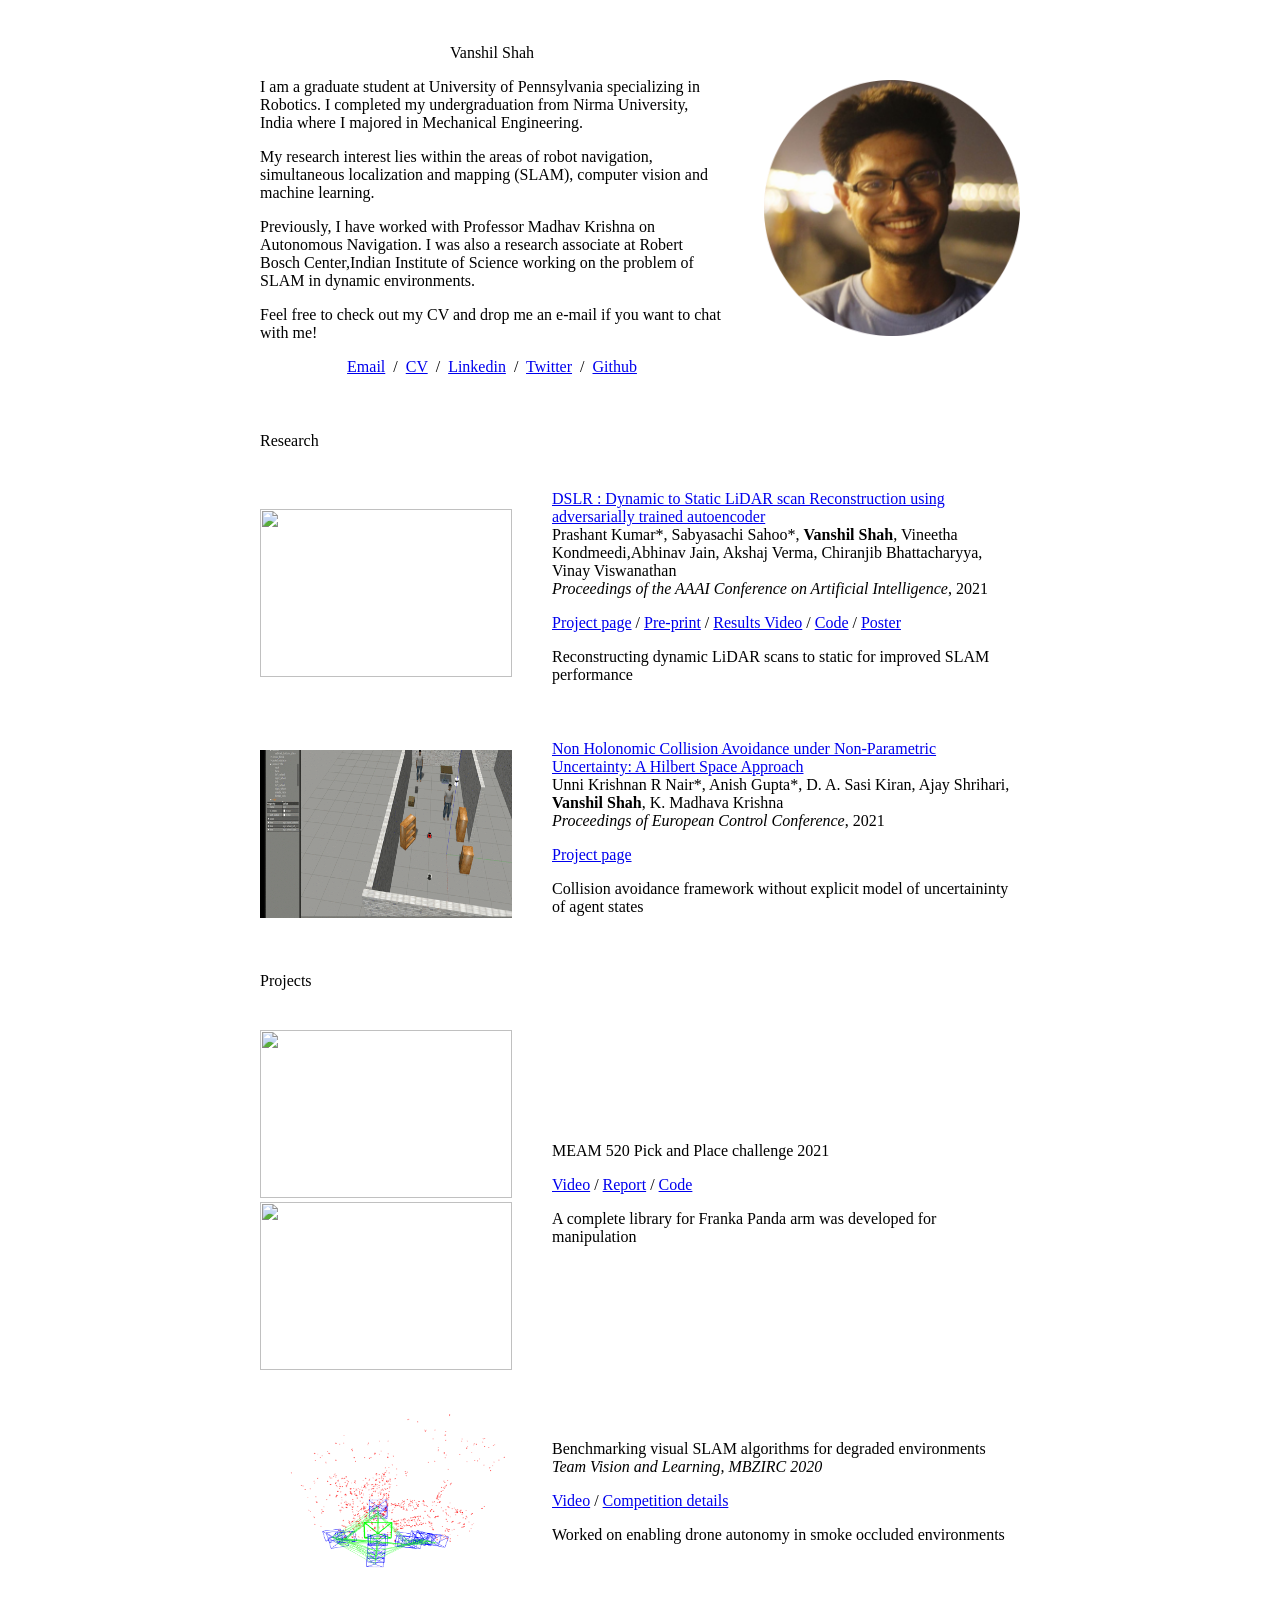
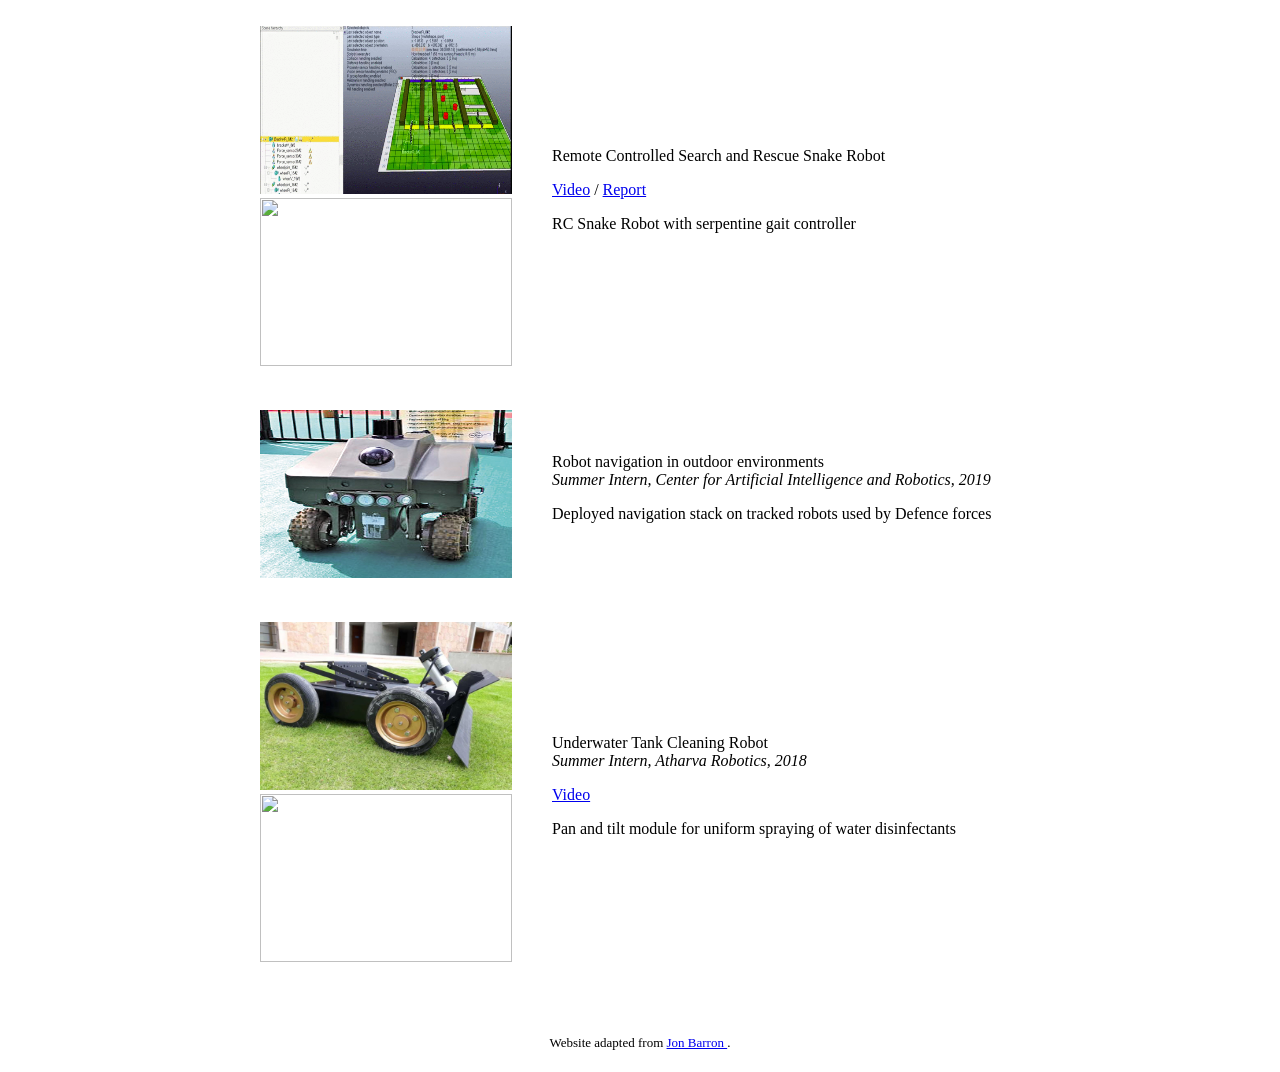
==== index.html @ 6b4b7060 "link changed" ====
<!DOCTYPE HTML>
<html lang="en"><head><meta http-equiv="Content-Type" content="text/html; charset=UTF-8">

  <title>Vanshil Shah</title>
  
  <meta name="author" content="Vanshil Shah">
  <meta name="viewport" content="width=device-width, initial-scale=1">
  
  <link rel="stylesheet" type="text/css" href="stylesheet.css">
  <link rel="icon" type="image/png" href="images/seal_icon.jpeg">
</head>

<body>
  <table style="width:100%;max-width:800px;border:0px;border-spacing:0px;border-collapse:separate;margin-right:auto;margin-left:auto;"><tbody>
    <tr style="padding:0px">
      <td style="padding:0px">
        <table style="width:100%;border:0px;border-spacing:0px;border-collapse:separate;margin-right:auto;margin-left:auto;"><tbody>
          <tr style="padding:0px">
            <td style="padding:2.5%;width:63%;vertical-align:middle">
              <p style="text-align:center">
                <name>Vanshil Shah</name>
              </p>
              <p>  I am a graduate student at University of Pennsylvania specializing in Robotics. I completed my undergraduation from Nirma University, India where I majored in Mechanical Engineering. 
              </p>
              <p>  My research interest lies within the areas of robot navigation, simultaneous localization and mapping (SLAM), computer vision and machine learning. 
              </p>
              <p> Previously, I have worked with Professor Madhav Krishna on Autonomous Navigation. I was also a research associate at Robert Bosch Center,Indian Institute of Science working on the problem of SLAM in dynamic environments.   
              </p>
              <p>Feel free to check out my CV and drop me an e-mail if you want to chat with me!
              </p>
              <p style="text-align:center">
                <a href="mailto:vanshilshah@gmail.com">Email</a> &nbsp/&nbsp
                <a href="images/shah_vanshil_resume.pdf">CV</a> &nbsp/&nbsp
                <a href="https://www.linkedin.com/in/vanshil-shah-11689157/">Linkedin</a> &nbsp/&nbsp
                <!-- <a href="https://scholar.google.com/citations?hl=en&user=jktWnL8AAAAJ">Google Scholar</a> &nbsp/&nbsp -->
                <a href="https://twitter.com/vanshil_shah">Twitter</a> &nbsp/&nbsp
                <a href="https://github.com/vanshilshah97">Github</a>
              </p>
            </td>
            <td style="padding:2.5%;width:40%;max-width:40%">
              <a href="images/vanshil_shah_circle.png"><img style="width:100%;max-width:100%" alt="profile photo" src="images/vanshil_shah_circle.png" class="hoverZoomLink"></a>
            </td>
          </tr>
        </tbody></table>
        <table style="width:100%;border:0px;border-spacing:0px;border-collapse:separate;margin-right:auto;margin-left:auto;"><tbody>
            <tr>
            <td style="padding:20px;width:100%;vertical-align:middle">
              <heading>Research</heading>
              <!-- <p>
                 My research interest lies within the areas of robot navigation, simultaneous localization and mapping (SLAM), computer vision and machine learning.
              </p> -->
            </td>
          </tr>
        
        </tbody></table>
       <!--  <table style="width:100%;border:0px;border-spacing:0px;border-collapse:separate;margin-right:auto;margin-left:auto;"><tbody>

          <tr onmouseout="mip360_stop()" onmouseover="mip360_start()"  bgcolor="#ffffd0">
            <td style="padding:20px;width:25%;vertical-align:middle">
              <div class="one">
                <div class="two" id='mip360_image'><video  width=100% height=200% muted autoplay loop>
                <source src="images/dslr_square.mp4" type="video/mp4">
                Your browser does not support the video tag.
                </video></div>
                <img src='images/dslr.png' width="160">
              </div>
              <script type="text/javascript">
                function mip360_start() {
                  document.getElementById('mip360_image').style.opacity = "1";
                }

                function mip360_stop() {
                  document.getElementById('mip360_image').style.opacity = "0";
                }
                mip360_stop()
              </script>
            </td>
            </tbody></table> -->
        <table style="width:100%;border:0px;border-spacing:0px;border-collapse:separate;margin-right:auto;margin-left:auto;"><tbody>
                    <tr>
    <td style="padding:20px;width:25%;vertical-align:middle">
      <!-- <a href="https://openreview.net/pdf?id=R4E8wTUtxdl"> -->
        <img src="images/dslr_clipped.gif" width="252" height="168">
    <!-- </a> -->
  </td>
            
            <td style="padding:20px;width:75%;vertical-align:middle">
              <a href="https://ojs.aaai.org/index.php/AAAI/article/view/16278">
                <papertitle>DSLR : Dynamic to Static LiDAR scan Reconstruction using adversarially trained autoencoder</papertitle>
              </a>
              <br>
              Prashant Kumar*,
              Sabyasachi Sahoo*,
              <strong>Vanshil Shah</strong>,
              Vineetha Kondmeedi,Abhinav Jain, Akshaj Verma, Chiranjib Bhattacharyya, Vinay Viswanathan
              <br>
              <em>Proceedings of the AAAI Conference on Artificial Intelligence</em>, 2021
              <p></p>
              <!-- <br> -->
              <a href="https://dslrproject.github.io/dslr/">Project page</a>
              /
              <a href="https://arxiv.org/abs/2105.12774">Pre-print</a>
              /
              <a href="https://www.youtube.com/watch?v=xj_JA_Xk-xM"> Results Video</a>
              /
              <a href="https://github.com/dslrproject/dslr/">Code</a>
              /
               <a href="/images/DSLR_poster.pdf">Poster</a>
              <p></p>
              <p>Reconstructing dynamic LiDAR scans to static for improved SLAM performance</p>
            </td>
          </tr> 

         </tbody></table>
        
        <table style="width:100%;border:0px;border-spacing:0px;border-collapse:separate;margin-right:auto;margin-left:auto;"><tbody>
                    <tr>
    <td style="padding:20px;width:25%;vertical-align:middle">
      <!-- <a href="https://openreview.net/pdf?id=R4E8wTUtxdl"> -->
        <img src="images/gazebo_ecc.gif" width="252" height="168">
    <!-- </a> -->
  </td>
            
            <td style="padding:20px;width:75%;vertical-align:middle">
              <a href="https://robotics.iiit.ac.in/publications/2020/non-holonomic-collision-avoidance-hilbert-space.html">
                <papertitle>Non Holonomic Collision Avoidance under Non-Parametric Uncertainty: A Hilbert Space Approach</papertitle>
              </a>
              <br>
              Unni Krishnan R Nair*, Anish Gupta*, D. A. Sasi Kiran, Ajay Shrihari, <strong>Vanshil Shah</strong>, K. Madhava Krishna
              <br>
              <em>Proceedings of European Control Conference</em>, 2021
              <p></p>
              <!-- <br> -->
              <a href="https://robotics.iiit.ac.in/publications/2020/non-holonomic-collision-avoidance-hilbert-space.html">Project page</a>
              <p></p>
              <p>Collision avoidance framework without explicit model of uncertaininty of agent states</p>
            </td>
          </tr> 
        </tbody></table>


      <table style="width:100%;border:0px;border-spacing:0px;border-collapse:separate;margin-right:auto;margin-left:auto;"><tbody>
            <tr>
            <td style="padding:20px;width:100%;vertical-align:middle">
              <heading>Projects</heading>
              
            </td>
          </tr>
        
        </tbody></table>

        <table style="width:100%;border:0px;border-spacing:0px;border-collapse:separate;margin-right:auto;margin-left:auto;"><tbody>
                    <tr>
    <td style="padding:20px;width:25%;vertical-align:middle">
      <!-- <a href="https://openreview.net/pdf?id=R4E8wTUtxdl"> -->
        <img src="images/pickandplace.gif" width="252" height="168">
        <img src="images/pickandplacereallife.gif" width="252" height="168">
    <!-- </a> -->
  </td>
            
            <td style="padding:20px;width:75%;vertical-align:middle">
            <!--   <a href="http://jonbarron.info/mipnerf360"> -->
                <papertitle>MEAM 520 Pick and Place challenge 2021</papertitle>
              <!-- </a> -->
              
              <!-- <em>arXiv</em>, 2021 -->
              <p></p>
              <!-- <br> -->
               <a href="https://www.youtube.com/watch?v=pp5F3g9YzWU">Video</a>
               /
              <a href="https://github.com/vanshilshah97/pick_place_challenge">Report</a>
              /
              <a href="https://github.com/vanshilshah97/pick_place_challenge">Code</a>
              <p></p>
              <p> A complete library for Franka Panda arm was developed for manipulation</p>
            </td>
          </tr> 
        </tbody></table>


        <table style="width:100%;border:0px;border-spacing:0px;border-collapse:separate;margin-right:auto;margin-left:auto;"><tbody>
                    <tr>
    <td style="padding:20px;width:25%;vertical-align:middle">
      <!-- <a href="https://openreview.net/pdf?id=R4E8wTUtxdl"> -->
        <!-- <img src="images/eyantrasim.gif" width="252" height="168"> -->
        <img src="images/orb_slam.png" width="252" height="168">
    <!-- </a> -->
  </td>
            
            <td style="padding:20px;width:75%;vertical-align:middle">
              <!-- <a href="http://jonbarron.info/mipnerf360"> -->
                <papertitle>Benchmarking visual SLAM algorithms for degraded environments</papertitle>
              <!-- </a> -->
              <!-- <br> -->
              <!-- <strong>Jonathan T. Barron</strong>, -->
              <!-- <a href="https://bmild.github.io/">Ben Mildenhall</a>, -->
              <!-- <a href="https://scholar.harvard.edu/dorverbin/home">Dor Verbin</a>, -->
              <!-- <a href="https://pratulsrinivasan.github.io/">Pratul Srinivasan</a>, -->
              <!-- <a href="https://phogzone.com/">Peter Hedman</a> -->
              <br>
              <em>Team Vision and Learning, MBZIRC 2020</em>
              <!-- <br> -->
              <p></p>
              <a href="https://www.youtube.com/watch?v=zNUWp93c8m4">Video</a>
              /
              <a href="https://cps.iisc.ac.in/research/mbzirc/">Competition details</a>
              <!-- <a href="https://arxiv.org/abs/2111.12077">arXiv</a>
              / -->
              <p></p>
              <p>Worked on enabling drone autonomy in smoke occluded environments</p>
            </td>
          </tr> 
        </tbody></table>

        <table style="width:100%;border:0px;border-spacing:0px;border-collapse:separate;margin-right:auto;margin-left:auto;"><tbody>
                    <tr>
    <td style="padding:20px;width:25%;vertical-align:middle">
      <!-- <a href="https://openreview.net/pdf?id=R4E8wTUtxdl"> -->
        <img src="images/eyantrasim.gif" width="252" height="168">
        <img src="images/eyantrareal.gif" width="252" height="168">
    <!-- </a> -->
  </td>
            
            <td style="padding:20px;width:75%;vertical-align:middle">
              <!-- <a href="http://jonbarron.info/mipnerf360"> -->
                <papertitle>Remote Controlled Search and Rescue Snake Robot</papertitle>
              <p></p>
              <a href="https://youtu.be/XU3tL_gA8so?t=117">Video</a>
              /
              <a href="/images/Eyantra_report.pdf">Report</a>
              <p></p>
              <p>RC Snake Robot with serpentine gait controller</p>
            </td>
          </tr> 
        </tbody></table>


         <table style="width:100%;border:0px;border-spacing:0px;border-collapse:separate;margin-right:auto;margin-left:auto;"><tbody>
                    <tr>
    <td style="padding:20px;width:25%;vertical-align:middle">
      <!-- <a href="https://openreview.net/pdf?id=R4E8wTUtxdl"> -->
        <!-- <img src="images/eyantrasim.gif" width="252" height="168"> -->
        <img src="images/drdo_robot_sentry.jpg" width="252" height="168">
    <!-- </a> -->
  </td>
            
            <td style="padding:20px;width:75%;vertical-align:middle">
              <!-- <a href="http://jonbarron.info/mipnerf360"> -->
                <papertitle>Robot navigation in outdoor environments</papertitle>
              <!-- </a> -->
              <!-- <br>
              <strong>Jonathan T. Barron</strong>,
              <a href="https://bmild.github.io/">Ben Mildenhall</a>,
              <a href="https://scholar.harvard.edu/dorverbin/home">Dor Verbin</a>,
              <a href="https://pratulsrinivasan.github.io/">Pratul Srinivasan</a>,
              <a href="https://phogzone.com/">Peter Hedman</a>
              <br> -->
              <br>
              <em>Summer Intern, Center for Artificial Intelligence and Robotics, 2019</em>
              <!-- <br> -->
              <!-- <a href="http://jonbarron.info/mipnerf360">project page</a> -->
              <!-- / -->
              <!-- <a href="https://arxiv.org/abs/2111.12077">arXiv</a> -->
              <!-- / -->
              <!-- <a href="https://youtu.be/zBSH-k9GbV4">video</a> -->
              <p></p>
              <p>Deployed navigation stack on tracked robots used by Defence forces</p>
            </td>
          </tr> 
        </tbody></table>


                <table style="width:100%;border:0px;border-spacing:0px;border-collapse:separate;margin-right:auto;margin-left:auto;"><tbody>
                    <tr>
    <td style="padding:20px;width:25%;vertical-align:middle">
      <!-- <a href="https://openreview.net/pdf?id=R4E8wTUtxdl"> -->
        <img src="images/underwater_robot.jpg" width="252" height="168">
        <img src="images/pantilt.gif" width="252" height="168">
    <!-- </a> -->
  </td>
            
            <td style="padding:20px;width:75%;vertical-align:middle">
              <!-- <a href="http://jonbarron.info/mipnerf360"> -->
                <papertitle>Underwater Tank Cleaning Robot</papertitle>
              <br>
              <em>Summer Intern, Atharva Robotics, 2018</em>
              <p></p>
              <!-- <br> -->
              <!-- <a href="http://jonbarron.info/mipnerf360">project page</a>
              /
              <a href="https://arxiv.org/abs/2111.12077">arXiv</a> -->
              <!-- / -->
              <a href="https://youtu.be/0BLEo4zk6M8">Video</a>
              <p></p>
              <p>Pan and tilt module for uniform spraying of water disinfectants</p>
            </td>
          </tr> 
        </tbody></table>

    <!-- <tr onmouseout="refnerf_stop()" onmouseover="refnerf_start()">
      <td style="padding:20px;width:25%;vertical-align:middle">
        <div class="one">
          <div class="two" id='refnerf_image'><video  width=100% height=100% muted autoplay loop>
          <source src="images/refnerf.mp4" type="video/mp4">
          Your browser does not support the video tag.
          </video></div>
          <img src='images/refnerf.jpg' width="160">
        </div>
        <script type="text/javascript">
          function refnerf_start() {
            document.getElementById('refnerf_image').style.opacity = "1";
          }

          function refnerf_stop() {
            document.getElementById('refnerf_image').style.opacity = "0";
          }
          refnerf_stop()
        </script>
      </td>
            <td style="padding:20px;width:75%;vertical-align:middle">
          <a href="https://dorverbin.github.io/refnerf/index.html">
            <papertitle>Ref-NeRF: Structured View-Dependent Appearance for Neural Radiance Fields</papertitle>
          </a>
          <br>
          <a href="https://scholar.harvard.edu/dorverbin/home">Dor Verbin</a>,
          <a href="https://phogzone.com/">Peter Hedman</a>,
          <a href="https://bmild.github.io/">Ben Mildenhall</a>, <br>
          <a href="Todd Zickler">Todd Zickler</a>,
          <strong>Jonathan T. Barron</strong>,
          <a href="https://pratulsrinivasan.github.io/">Pratul Srinivasan</a>
          <br>
    <em>arXiv</em>, 2021
          <br>
          <a href="https://dorverbin.github.io/refnerf/index.html">project page</a>
    /
          <a href="https://arxiv.org/abs/2112.03907">arXiv</a>
    /
          <a href="https://youtu.be/qrdRH9irAlk">video</a>
          <p></p>
          <p>Explicitly modeling reflections in NeRF produces realistic shiny surfaces and accurate surface normals, and lets you edit materials.</p>
        </td>
      </tr>

          <tr onmouseout="rawnerf_stop()" onmouseover="rawnerf_start()">
            <td style="padding:20px;width:25%;vertical-align:middle">
              <div class="one">
                <div class="two" id='rawnerf_image'><video  width=100% height=100% muted autoplay loop>
                <source src="images/rawnerf.mp4" type="video/mp4">
                Your browser does not support the video tag.
                </video></div>
                <img src='images/rawnerf.jpg' width="160">
              </div>
              <script type="text/javascript">
                function rawnerf_start() {
                  document.getElementById('rawnerf_image').style.opacity = "1";
                }

                function rawnerf_stop() {
                  document.getElementById('rawnerf_image').style.opacity = "0";
                }
                rawnerf_stop()
              </script>
            </td>
            <td style="padding:20px;width:75%;vertical-align:middle">
              <a href="https://bmild.github.io/rawnerf/index.html">
                <papertitle>NeRF in the Dark: High Dynamic Range View Synthesis from Noisy Raw Images</papertitle>
              </a>
              <br>
              <a href="https://bmild.github.io/">Ben Mildenhall</a>,
              <a href="https://phogzone.com/">Peter Hedman</a>,
              <a href="http://www.ricardomartinbrualla.com/">Ricardo Martin-Brualla</a>, <br>
              <a href="https://pratulsrinivasan.github.io/">Pratul Srinivasan</a>,
              <strong>Jonathan T. Barron</strong>
              <br>
							<em>arXiv</em>, 2021
              <br>
              <a href="https://bmild.github.io/rawnerf/index.html">project page</a>
        /
              <a href="https://arxiv.org/abs/2111.13679">arXiv</a>
        /
              <a href="https://www.youtube.com/watch?v=JtBS4KBcKVc">video</a>
              <p></p>
              <p>
								Properly training NeRF on raw camera data enables HDR view synthesis and bokeh, and outperforms multi-image denoising.</p>
            </td>
          </tr> 
					

          <tr onmouseout="urf_stop()" onmouseover="urf_start()">
            <td style="padding:20px;width:25%;vertical-align:middle">
              <div class="one">
                <div class="two" id='urf_image'><video  width=100% height=100% muted autoplay loop>
                <source src="images/urf.mp4" type="video/mp4">
                Your browser does not support the video tag.
                </video></div>
                <img src='images/urf.jpg' width="160">
              </div>
              <script type="text/javascript">
                function urf_start() {
                  document.getElementById('urf_image').style.opacity = "1";
                }

                function urf_stop() {
                  document.getElementById('urf_image').style.opacity = "0";
                }
                urf_stop()
              </script>
            </td>
            <td style="padding:20px;width:75%;vertical-align:middle">
              <a href="https://urban-radiance-fields.github.io/">
                <papertitle>Urban Radiance Fields</papertitle>
              </a>
              <br>
							<a href="http://www.krematas.com/">Konstantinos Rematas</a>,
							<a href="https://andrewhliu.github.io/">Andrew Liu</a>,
							<a href="https://pratulsrinivasan.github.io/">Pratul P. Srinivasan</a>,
							<strong>Jonathan T. Barron</strong>, <br>
							<a href="https://taiya.github.io/">Andrea Tagliasacchi</a>,
							<a href="https://www.cs.princeton.edu/~funk/">Tom Funkhouser</a>,
							<a href="https://sites.google.com/corp/view/vittoferrari"> Vittorio Ferrari</a>
              <br>
							<em>arXiv</em>, 2021
              <br>
              <a href="https://urban-radiance-fields.github.io/">project page</a>
              /
              <a href="https://arxiv.org/abs/2111.14643">arXiv</a>
              /
              <a href="https://www.youtube.com/watch?v=qGlq5DZT6uc">video</a>
              <p></p>
              <p>
								Incorporating lidar and explicitly modeling the sky lets you reconstruct urban environments.</p>
            </td>
          </tr> 

	
  <tr onmouseout="ddp_stop()" onmouseover="ddp_start()">
    <td style="padding:20px;width:25%;vertical-align:middle">
      <div class="one">
        <div class="two" id='ddp_image'>
          <img src='images/ddp_after.jpg' width="160"></div>
        <img src='images/ddp_before.jpg' width="160">
      </div>
      <script type="text/javascript">
        function ddp_start() {
          document.getElementById('ddp_image').style.opacity = "1";
        }

        function ddp_stop() {
          document.getElementById('ddp_image').style.opacity = "0";
        }
        ddp_stop()
      </script>
    </td>
    <td style="padding:20px;width:75%;vertical-align:middle">
      <a href="https://arxiv.org/abs/2112.03288">
        <papertitle>Dense Depth Priors for Neural Radiance Fields from Sparse Input Views</papertitle>
      </a>
      <br>
			<a href="https://niessnerlab.org/members/barbara_roessle/profile.html">Barbara Roessle</a>,
			<strong>Jonathan T. Barron</strong>,
			<a href="https://bmild.github.io/">Ben Mildenhall</a>, 
			<a href="https://pratulsrinivasan.github.io/">Pratul Srinivasan</a>, 
			<a href="https://www.niessnerlab.org/">Matthias Nießner</a>
      <br>
			<em>Arxiv</em>, 2021
      <br>
      <a href="https://arxiv.org/abs/2112.03288">arXiv</a>
      /
      <a href="https://www.youtube.com/watch?v=zzkvvdcvksc">video</a>
      <p></p>
      <p>
      Dense depth completion techniques applied to freely-available sparse stereo data can improve NeRF reconstructions in low-data regimes.
      </p>
    </td>
  </tr>
	
          <tr onmouseout="clipnerf_stop()" onmouseover="clipnerf_start()">
            <td style="padding:20px;width:25%;vertical-align:middle">
              <div class="one">
                <div class="two" id='clipnerf_image'><video  width=100% height=100% muted autoplay loop>
                <source src="images/dreamfield_after.mp4" type="video/mp4">
                Your browser does not support the video tag.
                </video></div>
                <img src='images/dreamfield_before.jpg' width="160">
              </div>
              <script type="text/javascript">
                function clipnerf_start() {
                  document.getElementById('clipnerf_image').style.opacity = "1";
                }

                function clipnerf_stop() {
                  document.getElementById('clipnerf_image').style.opacity = "0";
                }
                clipnerf_stop()
              </script>
            </td>
            <td style="padding:20px;width:75%;vertical-align:middle">
              <a href="https://ajayj.com/dreamfields">
                <papertitle>Zero-Shot Text-Guided Object Generation with Dream Fields</papertitle>
              </a>
              <br>
              <a href="https://www.ajayj.com/">Ajay Jain</a>,
              <a href="https://bmild.github.io/">Ben Mildenhall</a>,
              <strong>Jonathan T. Barron</strong>,
              <a href="https://people.eecs.berkeley.edu/~pabbeel/">Pieter Abbeel</a>,
              <a href="https://cs.stanford.edu/~poole/">Ben Poole</a>
              <br>
        <em>arXiv</em>, 2021
              <br>
              <a href="https://ajayj.com/dreamfields">project page</a>
        /
              <a href="https://arxiv.org/abs/2112.01455">arXiv</a>
        /
              <a href="https://www.youtube.com/watch?v=1Fke6w46tv4">video</a>
              <p></p>
              <p>Supervising the CLIP embeddings of NeRF renderings lets you to generate 3D objects from text prompts.</p>
            </td>
          </tr> 
    
          <tr onmouseout="regnerf_stop()" onmouseover="regnerf_start()">
            <td style="padding:20px;width:25%;vertical-align:middle">
              <div class="one">
                <div class="two" id='regnerf_image'><video  width=100% height=100% muted autoplay loop>
                <source src="images/regnerf_after.mp4" type="video/mp4">
                Your browser does not support the video tag.
                </video></div>
                <img src='images/regnerf_before.jpeg' width="160">
              </div>
              <script type="text/javascript">
                function regnerf_start() {
                  document.getElementById('regnerf_image').style.opacity = "1";
                }

                function regnerf_stop() {
                  document.getElementById('regnerf_image').style.opacity = "0";
                }
                regnerf_stop()
              </script>
            </td>
            <td style="padding:20px;width:75%;vertical-align:middle">
              <a href="https://m-niemeyer.github.io/regnerf/index.html">
                <papertitle>RegNeRF: Regularizing Neural Radiance Fields for View Synthesis from Sparse Inputs</papertitle>
              </a>
              <br>
              <a href="https://m-niemeyer.github.io/">Michael Niemeyer</a>,
              <strong>Jonathan T. Barron</strong>,
              <a href="https://bmild.github.io/">Ben Mildenhall</a>, <br>
              <a href="https://msmsajjadi.github.io/">Mehdi S. M. Sajjadi</a>, 
              <a href="http://www.cvlibs.net/">Andreas Geiger</a>,
              <a href="http://www2.informatik.uni-freiburg.de/~radwann/">Noha Radwan</a>
              <br>
        <em>arXiv</em>, 2021
              <br>
              <a href="https://m-niemeyer.github.io/regnerf/index.html">project page</a>
        /
              <a href="https://arxiv.org/abs/2112.00724">arXiv</a>
        /
              <a href="https://www.youtube.com/watch?v=QyyyvA4-Kwc">video</a>
              <p></p>
              <p>Regularizing unseen views during optimization enables view synthesis from as few as 3 input images.</p>
            </td>
          </tr> 

					
          <tr onmouseout="survey_stop()" onmouseover="survey_start()">
            <td style="padding:20px;width:25%;vertical-align:middle">
              <div class="one">
                <div class="two" id='survey_image'>
                  <img src='images/survey_after.png' width="160"></div>
                <img src='images/survey_before.png' width="160">
              </div>
              <script type="text/javascript">
                function survey_start() {
                  document.getElementById('survey_image').style.opacity = "1";
                }

                function survey_stop() {
                  document.getElementById('survey_image').style.opacity = "0";
                }
                survey_stop()
              </script>
            </td>
            <td style="padding:20px;width:75%;vertical-align:middle">
              <a href="https://arxiv.org/abs/2111.05849">
                <papertitle>Advances in Neural Rendering</papertitle>
              </a>
              <br>
							<a href="https://people.mpi-inf.mpg.de/~atewari/">Ayush Tewari</a>, 
							<a href="https://justusthies.github.io/">Justus Thies</a>, 
							<a href="https://bmild.github.io/">Ben Mildenhall</a>, 
							<a href="https://pratulsrinivasan.github.io/">Pratul Srinivasan</a>, 
							<a href="https://people.mpi-inf.mpg.de/~tretschk/">Edgar Tretschk</a>,
							<a href="https://homes.cs.washington.edu/~yifan1/">Yifan Wang</a>,
							<a href="https://christophlassner.de/">Christoph Lassner</a>,
							<a href="https://vsitzmann.github.io/">Vincent Sitzmann</a>,
							<a href="http://ricardomartinbrualla.com/">Ricardo Martin-Brualla</a>,
							<a href="https://stephenlombardi.github.io/">Stephen Lombardi</a>,
							<a href="http://www.cs.cmu.edu/~tsimon/">Tomas Simon</a>,
							<a href="https://www.mpi-inf.mpg.de/departments/visual-computing-and-artificial-intelligence">Christian Theobalt</a>,
							<a href="https://www.niessnerlab.org/">Matthias Niessner</a>,
							<strong>Jonathan T. Barron</strong>,
							<a href="https://stanford.edu/~gordonwz/">Gordon Wetzstein</a>,
							<a href="https://zollhoefer.com/">Michael Zollhoefer</a>,
							<a href="https://people.mpi-inf.mpg.de/~golyanik/">Vladislav Golyanik</a>
              <br>
							<em>Arxiv</em>, 2021
              <br>
              <p></p>
              <p>
              A survey of recent progress in neural rendering.
              </p>
            </td>
          </tr>
					
          <tr onmouseout="npil_stop()" onmouseover="npil_start()">
            <td style="padding:20px;width:25%;vertical-align:middle">
              <div class="one">
                <div class="two" id='npil_image'>
                  <img src='images/npil_after.jpg' width="160"></div>
                <img src='images/npil_before.jpg' width="160">
              </div>
              <script type="text/javascript">
                function npil_start() {
                  document.getElementById('npil_image').style.opacity = "1";
                }

                function npil_stop() {
                  document.getElementById('npil_image').style.opacity = "0";
                }
                npil_stop()
              </script>
            </td>
            <td style="padding:20px;width:75%;vertical-align:middle">
              <a href="https://markboss.me/publication/2021-neural-pil/">
                <papertitle>Neural-PIL: Neural Pre-Integrated Lighting for Reflectance Decomposition</papertitle>
              </a>
              <br>

              <a href="https://markboss.me">Mark Boss</a>, 
              <a href="https://varunjampani.github.io">Varun Jampani</a>,
              <a href="https://uni-tuebingen.de/en/fakultaeten/mathematisch-naturwissenschaftliche-fakultaet/fachbereiche/informatik/lehrstuehle/computergrafik/lehrstuhl/mitarbeiter/raphael-braun/">Raphael Braun</a>, <br>
              <a href="http://people.csail.mit.edu/celiu/">Ce Liu</a>,
              <strong>Jonathan T. Barron</strong>,
              <a href="https://uni-tuebingen.de/en/faculties/faculty-of-science/departments/computer-science/lehrstuehle/computergrafik/computer-graphics/staff/prof-dr-ing-hendrik-lensch/">Hendrik P. A. Lensch</a>
              <br>
							<em>NeurIPS</em>, 2021
              <br>
              <a href="https://markboss.me/publication/2021-neural-pil/">project page</a> /
              <a href="https://www.youtube.com/watch?v=p5cKaNwVp4M">video</a> /
              <a href="https://arxiv.org/abs/2110.14373">arXiv</a>
              <p></p>
              <p>
              Replacing a costly illumination integral with a simple network query enables more accurate novel view-synthesis and relighting compared to NeRD.
              </p>
            </td>
          </tr>
					
					
          <tr onmouseout="hypernerf_stop()" onmouseover="hypernerf_start()">
            <td style="padding:20px;width:25%;vertical-align:middle">
              <div class="one">
                <div class="two" id='hypernerf_image'><video  width=100% height=100% muted autoplay loop>
                <source src="images/hypernerf_after.mp4" type="video/mp4">
                Your browser does not support the video tag.
                </video></div>
                <img src='images/hypernerf_before.jpg' width="160">
              </div>
              <script type="text/javascript">
                function hypernerf_start() {
                  document.getElementById('hypernerf_image').style.opacity = "1";
                }

                function hypernerf_stop() {
                  document.getElementById('hypernerf_image').style.opacity = "0";
                }
                hypernerf_stop()
              </script>
            </td>
            <td style="padding:20px;width:75%;vertical-align:middle">
              <a href="https://hypernerf.github.io/">
                <papertitle>HyperNeRF: A Higher-Dimensional Representation
for Topologically Varying Neural Radiance Fields</papertitle>
              </a>
              <br>
							<a href="https://keunhong.com">Keunhong Park</a>,
							<a href="https://utkarshsinha.com">Utkarsh Sinha</a>, 
							<a href="https://phogzone.com/">Peter Hedman</a>,
              <strong>Jonathan T. Barron</strong>, <br>
							<a href="http://sofienbouaziz.com">Sofien Bouaziz</a>,
							<a href="https://www.danbgoldman.com">Dan B Goldman</a>,
							<a href="http://www.ricardomartinbrualla.com">Ricardo Martin-Brualla</a>, 
							<a href="https://homes.cs.washington.edu/~seitz/">Steven M. Seitz</a>
              <br>
              <em>SIGGRAPH Asia</em>, 2021 
              <br>
              <a href="https://hypernerf.github.io/">project page</a>
              /
              <a href="https://arxiv.org/abs/2106.13228">arXiv</a>
              <p></p>
              <p>Applying ideas from level set methods to NeRF lets you represent scenes that deform and change shape.</p>
            </td>
          </tr> 

          <tr onmouseout="nerfactor_stop()" onmouseover="nerfactor_start()">
            <td style="padding:20px;width:25%;vertical-align:middle">
              <div class="one">
                <div class="two" id='nerfactor_image'>
                  <img src='images/nerfactor_after.png' width="160"></div>
                <img src='images/nerfactor_before.png' width="160">
              </div>
              <script type="text/javascript">
                function nerfactor_start() {
                  document.getElementById('nerfactor_image').style.opacity = "1";
                }

                function nerfactor_stop() {
                  document.getElementById('nerfactor_image').style.opacity = "0";
                }
                nerfactor_stop()
              </script>
            </td>
            <td style="padding:20px;width:75%;vertical-align:middle">
              <a href="https://people.csail.mit.edu/xiuming/projects/nerfactor/">
              <papertitle>NeRFactor: Neural Factorization of Shape and Reflectance<br>
Under an Unknown Illumination</papertitle>
              </a>
              <br>
              <a href="https://people.csail.mit.edu/xiuming/">Xiuming Zhang</a>,
              <a href="https://pratulsrinivasan.github.io/">Pratul Srinivasan</a>,
              <a href="https://boyangdeng.com/">Boyang Deng</a>,<br>
              <a href="https://www.pauldebevec.com/">Paul Debevec</a>,
              <a href="http://billf.mit.edu/">William T. Freeman</a>,
							<strong>Jonathan T. Barron</strong>
              <br>
              <em>SIGGRAPH Asia</em>, 2021 
              <br>
              <a href="https://people.csail.mit.edu/xiuming/projects/nerfactor/">project page</a>
              /
              <a href="https://arxiv.org/abs/2106.01970">arXiv</a>
              /
              <a href="https://www.youtube.com/watch?v=UUVSPJlwhPg">video</a>
              <p></p>
              <p>By placing priors on illumination and materials, we can recover NeRF-like models of the intrinsics of a scene from a single multi-image capture.</p>
            </td>
						
          <tr onmouseout="dualfont_stop()" onmouseover="dualfont_start()">
            <td style="padding:20px;width:25%;vertical-align:middle">
              <div class="one">
                <div class="two" id='dualfont_image'><img src='images/dualfont_after.png'></div>
                <img src='images/dualfont_before.png'>
              </div>
              <script type="text/javascript">
                function dualfont_start() {
                  document.getElementById('dualfont_image').style.opacity = "1";
                }

                function dualfont_stop() {
                  document.getElementById('dualfont_image').style.opacity = "0";
                }
                dualfont_stop()
              </script>
            </td>
            <td style="padding:20px;width:75%;vertical-align:middle">
              <a href="https://arxiv.org/abs/2109.06627">
                <papertitle>Scalable Font Reconstruction with Dual Latent Manifolds</papertitle>
              </a>
              <br>
              <a href="http://www.cs.cmu.edu/~asrivats/">Nikita Srivatsan</a>,
              <a href="http://siwu.io/">Si Wu</a>,
              <strong>Jonathan T. Barron</strong>,
              <a href="http://cseweb.ucsd.edu/~tberg/">Taylor Berg-Kirkpatrick</a>
              <br>
              <em>EMNLP</em>, 2021
              <br>
              <p></p>
              <p>VAEs can be used to disentangle a font's style from its content, and to generalize to characters that were never observed during training.</p>
            </td>
          </tr>
					
          <tr onmouseout="mipnerf_stop()" onmouseover="mipnerf_start()"  bgcolor="#ffffd0">
            <td style="padding:20px;width:25%;vertical-align:middle">
              <div class="one">
                <div class="two" id='mipnerf_image'><video  width=100% height=100% muted autoplay loop>
                <source src="images/mipnerf_ipe_yellow.mp4" type="video/mp4">
                Your browser does not support the video tag.
                </video></div>
                <img src='images/mipnerf_ipe_yellow.png' width="160">
              </div>
              <script type="text/javascript">
                function mipnerf_start() {
                  document.getElementById('mipnerf_image').style.opacity = "1";
                }

                function mipnerf_stop() {
                  document.getElementById('mipnerf_image').style.opacity = "0";
                }
                mipnerf_stop()
              </script>
            </td>
            <td style="padding:20px;width:75%;vertical-align:middle">
              <a href="http://jonbarron.info/mipnerf">
                <papertitle>Mip-NeRF: A Multiscale Representation for Anti-Aliasing Neural Radiance Fields</papertitle>
              </a>
              <br>
              <strong>Jonathan T. Barron</strong>,
              <a href="https://bmild.github.io/">Ben Mildenhall</a>,
              <a href="http://matthewtancik.com/">Matthew Tancik</a>, <br>
              <a href="https://phogzone.com/">Peter Hedman</a>,
              <a href="http://www.ricardomartinbrualla.com/">Ricardo Martin-Brualla</a>,
              <a href="https://pratulsrinivasan.github.io/">Pratul Srinivasan</a>
              <br>
							<em>ICCV</em>, 2021 &nbsp <font color="red"><strong>(Oral Presentation, Best Paper Honorable Mention)</strong></font>
              <br>
              <a href="http://jonbarron.info/mipnerf">project page</a>
              /
              <a href="https://arxiv.org/abs/2103.13415">arXiv</a>
              /
              <a href="https://youtu.be/EpH175PY1A0">video</a>
							/
              <a href="https://github.com/google/mipnerf">code</a>
              <p></p>
              <p>NeRF is aliased, but we can anti-alias it by casting cones and prefiltering the positional encoding function.</p>
            </td>
          </tr> 

          <tr onmouseout="nerfbake_stop()" onmouseover="nerfbake_start()">
            <td style="padding:20px;width:25%;vertical-align:middle">
              <div class="one">
                <div class="two" id='nerfbake_image'><video  width=100% height=100% muted autoplay loop>
                <source src="images/nerfbake_15.mp4" type="video/mp4">
                Your browser does not support the video tag.
                </video></div>
                <img src='images/nerfbake_160.png' width="160">
              </div>
              <script type="text/javascript">
                function nerfbake_start() {
                  document.getElementById('nerfbake_image').style.opacity = "1";
                }

                function nerfbake_stop() {
                  document.getElementById('nerfbake_image').style.opacity = "0";
                }
                nerfbake_stop()
              </script>
            </td>
            <td style="padding:20px;width:75%;vertical-align:middle">
              <a href="http://nerf.live">
              <papertitle>Baking Neural Radiance Fields for Real-Time View Synthesis</papertitle>
              </a>
              <br>
              <a href="https://phogzone.com/">Peter Hedman</a>,
              <a href="https://pratulsrinivasan.github.io/">Pratul Srinivasan</a>,
              <a href="https://bmild.github.io/">Ben Mildenhall</a>,
              <strong>Jonathan T. Barron</strong>,
              <a href="https://www.pauldebevec.com/">Paul Debevec</a>
              <br>
							<em>ICCV</em>, 2021 &nbsp <font color="red"><strong>(Oral Presentation)</strong></font>
              <br>
              <a href="http://nerf.live">project page</a>
              /
              <a href="https://arxiv.org/abs/2103.14645">arXiv</a>
              /
              <a href="https://www.youtube.com/watch?v=5jKry8n5YO8">video</a>
              /
              <a href="https://nerf.live/#demos">demo</a>
              <p></p>
              <p>Baking a trained NeRF into a sparse voxel grid of colors and features lets you render it in real-time in your browser.</p>
            </td>



          <tr onmouseout="nerfie_stop()" onmouseover="nerfie_start()">
            <td style="padding:20px;width:25%;vertical-align:middle">
              <div class="one">
                <div class="two" id='nerfie_image'><video  width=100% height=100% muted autoplay loop>
                <source src="images/nerfie_after.mp4" type="video/mp4">
                Your browser does not support the video tag.
                </video></div>
                <img src='images/nerfie_before.jpg' width="160">
              </div>
              <script type="text/javascript">
                function nerfie_start() {
                  document.getElementById('nerfie_image').style.opacity = "1";
                }
                function nerfie_stop() {
                  document.getElementById('nerfie_image').style.opacity = "0";
                }
                nerfie_stop()
              </script>
            </td>
            <td style="padding:20px;width:75%;vertical-align:middle">
              <a href="https://nerfies.github.io/">
                <papertitle>Nerfies: Deformable Neural Radiance Fields</papertitle>
              </a>
              <br>
              
              <a href="https://keunhong.com">Keunhong Park</a>,
              <a href="https://utkarshsinha.com">Utkarsh Sinha</a>,
              <strong>Jonathan T. Barron</strong>, <br>
              <a href="http://sofienbouaziz.com">Sofien Bouaziz</a>,
              <a href="https://www.danbgoldman.com">Dan B Goldman</a>,
              <a href="https://homes.cs.washington.edu/~seitz/">Steven M. Seitz</a>,
              <a href="http://www.ricardomartinbrualla.com">Ricardo-Martin Brualla</a>
              <br>
							<em>ICCV</em>, 2021 &nbsp <font color="red"><strong>(Oral Presentation)</strong></font>
              <br>
              <a href="https://nerfies.github.io/">project page</a> /
              <a href="https://arxiv.org/abs/2011.12948">arXiv</a> /
              <a href="https://www.youtube.com/watch?v=MrKrnHhk8IA">video</a>
              <p></p>
              <p>Building deformation fields into NeRF lets you capture non-rigid subjects, like people.
              </p>
            </td>
          </tr> 


          <tr onmouseout="c5_stop()" onmouseover="c5_start()">
            <td style="padding:20px;width:25%;vertical-align:middle">
              <div class="one">
                <div class="two" id='c5_image'>
                  <img src='images/c5_after.jpg' width="160"></div>
                <img src='images/c5_before.jpg' width="160">
              </div>
              <script type="text/javascript">
                function c5_start() {
                  document.getElementById('c5_image').style.opacity = "1";
                }

                function c5_stop() {
                  document.getElementById('c5_image').style.opacity = "0";
                }
                c5_stop()
              </script>
            </td>
            <td style="padding:20px;width:75%;vertical-align:middle">
              <a href="https://arxiv.org/abs/2011.11890">
                <papertitle>Cross-Camera Convolutional Color Constancy</papertitle>
              </a>
              <br>
              <a href="https://sites.google.com/corp/view/mafifi">Mahmoud Afifi</a>,
              <strong>Jonathan T. Barron</strong>,
              <a href="http://www.chloelegendre.com/">Chloe LeGendre</a>,
              <a href="https://research.google/people/105312/">Yun-Ta Tsai</a>,
              <a href="https://www.linkedin.com/in/fbleibel/">Francois Bleibel</a>
              <br>
							<em>ICCV</em>, 2021 &nbsp <font color="red"><strong>(Oral Presentation)</strong></font>
              <br>
              <p></p>
              <p>
                With some extra (unlabeled) test-set images, you can build a hypernetwork that calibrates itself at test time to previously-unseen cameras.
              </p>
            </td>
          </tr> 


          <tr onmouseout="dualdefocus_stop()" onmouseover="dualdefocus_start()">
            <td style="padding:20px;width:25%;vertical-align:middle">
              <div class="one">
                <div class="two" id='dualdefocus_image'>
                  <img src='images/dualdefocus_after.jpg' width="160"></div>
                <img src='images/dualdefocus_before.jpg' width="160">
              </div>
              <script type="text/javascript">
                function dualdefocus_start() {
                  document.getElementById('dualdefocus_image').style.opacity = "1";
                }

                function dualdefocus_stop() {
                  document.getElementById('dualdefocus_image').style.opacity = "0";
                }
                dualdefocus_stop()
              </script>
            </td>
            <td style="padding:20px;width:75%;vertical-align:middle">
              <a href="https://imaging.cs.cmu.edu/dual_pixels/">
                <papertitle>Defocus Map Estimation and Deblurring from a Single Dual-Pixel Image</papertitle>
              </a>
              <br>
              <a href="https://shumianxin.github.io/">Shumian Xin</a>,
              <a href="http://nealwadhwa.com">Neal Wadhwa</a>,
              <a href="https://people.csail.mit.edu/tfxue/">Tianfan Xue</a>,
              <strong>Jonathan T. Barron</strong>, <br>
              <a href="https://pratulsrinivasan.github.io/">Pratul Srinivasan</a>,
              <a href="http://people.csail.mit.edu/jiawen/">Jiawen Chen</a>,
							<a href="https://www.cs.cmu.edu/~igkioule/">Ioannis Gkioulekas</a>,
              <a href="http://rahuldotgarg.appspot.com/">Rahul Garg</a>
              <br>
							<em>ICCV</em>, 2021 &nbsp <font color="red"><strong>(Oral Presentation)</strong></font>
							<br>
              <a href="https://imaging.cs.cmu.edu/dual_pixels/">project page</a> /
              <a href="https://github.com/cmu-ci-lab/dual_pixel_defocus_estimation_deblurring">code</a>
              <br>
              <p></p>
              <p>
                Multiplane images can be used to simultaneously deblur dual-pixel images, despite variable defocus due to depth variation in the scene.
              </p>
            </td>
          </tr> 


          <tr onmouseout="nerd_stop()" onmouseover="nerd_start()">
            <td style="padding:20px;width:25%;vertical-align:middle">
              <div class="one">
                <div class="two" id='nerd_image'><video  width=100% height=100% muted autoplay loop>
                <source src="images/nerd_160.mp4" type="video/mp4">
                Your browser does not support the video tag.
                </video></div>
                <img src='images/nerd_160.jpg' width="160">
              </div>
              <script type="text/javascript">
                function nerd_start() {
                  document.getElementById('nerd_image').style.opacity = "1";
                }

                function nerd_stop() {
                  document.getElementById('nerd_image').style.opacity = "0";
                }
                nerd_stop()
              </script>
            </td>
            <td style="padding:20px;width:75%;vertical-align:middle">
              <a href="https://markboss.me/publication/2021-nerd/">
                <papertitle>NeRD: Neural Reflectance Decomposition from Image Collections</papertitle>
              </a>
              <br>

              <a href="https://markboss.me">Mark Boss</a>, 
              <a href="https://uni-tuebingen.de/en/fakultaeten/mathematisch-naturwissenschaftliche-fakultaet/fachbereiche/informatik/lehrstuehle/computergrafik/lehrstuhl/mitarbeiter/raphael-braun/">Raphael Braun</a>,
              <a href="https://varunjampani.github.io">Varun Jampani</a>,
              <strong>Jonathan T. Barron</strong>,
              <a href="http://people.csail.mit.edu/celiu/">Ce Liu</a>,
              <a href="https://uni-tuebingen.de/en/faculties/faculty-of-science/departments/computer-science/lehrstuehle/computergrafik/computer-graphics/staff/prof-dr-ing-hendrik-lensch/">Hendrik P. A. Lensch</a>
              <br>
							<em>ICCV</em>, 2021
              <br>
              <a href="https://markboss.me/publication/2021-nerd/">project page</a> /
              <a href="https://www.youtube.com/watch?v=JL-qMTXw9VU">video</a> /
              <a href="https://github.com/cgtuebingen/NeRD-Neural-Reflectance-Decomposition">code</a> /
              <a href="https://arxiv.org/abs/2012.03918">arXiv</a>
              <p></p>
              <p>
              A NeRF-like model that can decompose (and mesh) objects with non-Lambertian reflectances, complex geometry, and unknown illumination.
              </p>
            </td>
          </tr>

          <tr onmouseout="flare_stop()" onmouseover="flare_start()">
            <td style="padding:20px;width:25%;vertical-align:middle">
              <div class="one">
                <div class="two" id='flare_image'>
                  <img src='images/flare_after.jpg' width="160"></div>
                <img src='images/flare_before.jpg' width="160">
              </div>
              <script type="text/javascript">
                function flare_start() {
                  document.getElementById('flare_image').style.opacity = "1";
                }

                function flare_stop() {
                  document.getElementById('flare_image').style.opacity = "0";
                }
                flare_stop()
              </script>
            </td>
            <td style="padding:20px;width:75%;vertical-align:middle">
              <a href="https://arxiv.org/abs/2011.12485">
                <papertitle>How to Train Neural Networks for Flare Removal</papertitle>
              </a>
              <br>
              <a href="http://yicheng.rice.edu/">Yicheng Wu</a>,
              <a href="https://scholar.google.com/citations?user=BxqV_RsAAAAJ">Qiurui He</a>,
              <a href="https://people.csail.mit.edu/tfxue/">Tianfan Xue</a>,
              <a href="http://rahuldotgarg.appspot.com/">Rahul Garg</a>, <br>
              <a href="http://people.csail.mit.edu/jiawen/">Jiawen Chen</a>,
              <a href="https://computationalimaging.rice.edu/team/ashok-veeraraghavan/">Ashok Veeraraghavan</a>,
              <strong>Jonathan T. Barron</strong>
              <br>
							<em>ICCV</em>, 2021
              <br>
              <a href="https://yichengwu.github.io/flare-removal/">project page</a>  / 
              <a href="https://arxiv.org/abs/2011.12485">arXiv</a> 
              <p></p>
              <p>
                Simulating the optics of a camera's lens lets you train a model that removes lens flare from a single image.
              </p>
            </td>
          </tr> 


          <tr onmouseout="inerf_stop()" onmouseover="inerf_start()">
            <td style="padding:20px;width:25%;vertical-align:middle">
              <div class="one">
                <div class="two" id='inerf_image'><video  width=100% height=100% muted autoplay loop>
                <source src="images/inerf_after.mp4" type="video/mp4">
                Your browser does not support the video tag.
                </video></div>
                <img src='images/inerf_before.jpg' width="160">
              </div>
              <script type="text/javascript">
                function inerf_start() {
                  document.getElementById('inerf_image').style.opacity = "1";
                }
                function inerf_stop() {
                  document.getElementById('inerf_image').style.opacity = "0";
                }
                inerf_stop()
              </script>
            </td>
            <td style="padding:20px;width:75%;vertical-align:middle">
              <a href="http://yenchenlin.me/inerf/">
                <papertitle>iNeRF: Inverting Neural Radiance Fields for Pose Estimation</papertitle>
              </a>
              <br>
              <a href="https://yenchenlin.me/">Lin Yen-Chen</a>, 
              <a href="http://www.peteflorence.com/">Pete Florence</a>, 
              <strong>Jonathan T. Barron</strong>,  <br>
              <a href="https://meche.mit.edu/people/faculty/ALBERTOR@MIT.EDU">Alberto Rodriguez</a>,
              <a href="http://web.mit.edu/phillipi/">Phillip Isola</a>,
              <a href="https://scholar.google.com/citations?user=_BPdgV0AAAAJ&hl=en">Tsung-Yi Lin</a>
              <br>
              <em>IROS</em>, 2021  
              <br>
              <a href="http://yenchenlin.me/inerf/">project page</a> /
              <a href="https://arxiv.org/abs/2012.05877">arXiv</a> /
              <a href="https://www.youtube.com/watch?v=eQuCZaQN0tI">video</a>
              <p></p>
              <p>Given an image of an object and a NeRF of that object, you can estimate that object's pose.
              </p>
            </td>
          </tr> 

          <tr onmouseout="ibrnet_stop()" onmouseover="ibrnet_start()">
            <td style="padding:20px;width:25%;vertical-align:middle">
              <div class="one">
                <div class="two" id='ibrnet_image'><video  width=100% height=100% muted autoplay loop>
                <source src="images/ibrnet_after.mp4" type="video/mp4">
                Your browser does not support the video tag.
                </video></div>
                <img src='images/ibrnet_before.jpg' width="160">
              </div>
              <script type="text/javascript">
                function ibrnet_start() {
                  document.getElementById('ibrnet_image').style.opacity = "1";
                }

                function ibrnet_stop() {
                  document.getElementById('ibrnet_image').style.opacity = "0";
                }
                ibrnet_stop()
              </script>
            </td>
            <td style="padding:20px;width:75%;vertical-align:middle">
              <a href="https://ibrnet.github.io/">
                <papertitle>IBRNet: Learning Multi-View Image-Based Rendering</papertitle>
              </a>
              <br>
              <a href="https://www.cs.cornell.edu/~qqw/">Qianqian Wang</a>,
              <a href="https://www.linkedin.com/in/zhicheng-wang-96116897/">Zhicheng Wang</a>,
              <a href="https://www.kylegenova.com/">Kyle Genova</a>,
              <a href="https://pratulsrinivasan.github.io/">Pratul Srinivasan</a>,
              <a href="https://scholar.google.com/citations?user=Rh9T3EcAAAAJ&hl=en">Howard Zhou</a>, <br>
              <strong>Jonathan T. Barron</strong>, 
              <a href="http://www.ricardomartinbrualla.com/">Ricardo Martin-Brualla</a>,
              <a href="https://www.cs.cornell.edu/~snavely/">Noah Snavely</a>, 
              <a href="https://www.cs.princeton.edu/~funk/">Thomas Funkhouser</a>
              <br>
              <em>CVPR</em>, 2021
              <br>
              <a href="https://ibrnet.github.io/">project page</a> /
              <a href="https://github.com/googleinterns/IBRNet">code</a> / 
              <a href="https://arxiv.org/abs/2102.13090">arXiv</a>
              <p></p>
              <p>By learning how to pay attention to input images at render time, 
                  we can amortize inference for view synthesis and reduce error rates by 15%.</p>
            </td>
          </tr>

          <tr onmouseout="nerv_stop()" onmouseover="nerv_start()">
            <td style="padding:20px;width:25%;vertical-align:middle">
              <div class="one">
                <div class="two" id='nerv_image'><video  width=100% height=100% muted autoplay loop>
                <source src="images/hotdog.mp4" type="video/mp4">
                Your browser does not support the video tag.
                </video></div>
                <img src='images/hotdog.jpg' width="160">
              </div>
              <script type="text/javascript">
                function nerv_start() {
                  document.getElementById('nerv_image').style.opacity = "1";
                }

                function nerv_stop() {
                  document.getElementById('nerv_image').style.opacity = "0";
                }
                nerv_stop()
              </script>
            </td>
            <td style="padding:20px;width:75%;vertical-align:middle">
              <a href="https://pratulsrinivasan.github.io/nerv/">
                <papertitle>NeRV: Neural Reflection and Visibility Fields for Relighting and View Synthesis</papertitle>
              </a>
              <br>
              <a href="https://pratulsrinivasan.github.io/">Pratul Srinivasan</a>,
              <a href="https://boyangdeng.com/">Boyang Deng</a>,
              <a href="https://people.csail.mit.edu/xiuming/">Xiuming Zhang</a>, <br>
              <a href="http://matthewtancik.com/">Matthew Tancik</a>,
              <a href="https://bmild.github.io/">Ben Mildenhall</a>,
              <strong>Jonathan T. Barron</strong>
              <br>
              <em>CVPR</em>, 2021
              <br>
              <a href="https://pratulsrinivasan.github.io/nerv/">project page</a> /
              <a href="https://www.youtube.com/watch?v=4XyDdvhhjVo">video</a> /
              <a href="https://arxiv.org/abs/2012.03927">arXiv</a>
              <p></p>
              <p>Using neural approximations of expensive visibility integrals lets you recover relightable NeRF-like models.</p>
            </td>
          </tr>


          <tr onmouseout="winr_stop()" onmouseover="winr_start()">
            <td style="padding:20px;width:25%;vertical-align:middle">
              <div class="one">
                <div class="two" id='winr_image'><video  width=100% height=100% muted autoplay loop>
                <source src="images/notre_160.mp4" type="video/mp4">
                Your browser does not support the video tag.
                </video></div>
                <img src='images/notre.jpg' width="160">
              </div>
              <script type="text/javascript">
                function winr_start() {
                  document.getElementById('winr_image').style.opacity = "1";
                }
                function winr_stop() {
                  document.getElementById('winr_image').style.opacity = "0";
                }
                winr_stop()
              </script>
            </td>
            <td style="padding:20px;width:75%;vertical-align:middle">
              <a href="http://www.matthewtancik.com/learnit">
                <papertitle>Learned Initializations for Optimizing Coordinate-Based Neural Representations</papertitle>
              </a>
              <br>
              <a href="http://matthewtancik.com/">Matthew Tancik*</a>,
              <a href="https://bmild.github.io/">Ben Mildenhall*</a>,
              <a href="https://www.linkedin.com/in/terrance-wang/">Terrance Wang</a>,
              <a href="https://www.linkedin.com/in/divi-schmidt-262044180/">Divi Schmidt</a>, <br>
              <a href="https://pratulsrinivasan.github.io/">Pratul Srinivasan</a>,
              <strong>Jonathan T. Barron</strong>,
              <a href="https://www2.eecs.berkeley.edu/Faculty/Homepages/yirenng.html">Ren Ng</a>
              <br>
              <em>CVPR</em>, 2021 &nbsp <font color="red"><strong>(Oral Presentation)</strong></font>
              <br>
              <a href="http://www.matthewtancik.com/learnit">project page</a> /
              <a href="https://www.youtube.com/watch?v=A-r9itCzcyo">video</a> /
              <a href="https://arxiv.org/abs/2012.02189">arXiv</a> 
              <p></p>
              <p>Using meta-learning to find weight initializations for coordinate-based MLPs allows them to converge faster and generalize better.</p>
            </td>
          </tr>

          <tr onmouseout="nerfw_stop()" onmouseover="nerfw_start()">
            <td style="padding:20px;width:25%;vertical-align:middle">
              <div class="one">
                <div class="two" id='nerfw_image'><video  width=100% height=100% muted autoplay loop>
                <source src="images/nerfw_after.mp4" type="video/mp4">
                Your browser does not support the video tag.
                </video></div>
                <img src='images/nerfw_before.jpg' width="160">
              </div>
              <script type="text/javascript">
                function nerfw_start() {
                  document.getElementById('nerfw_image').style.opacity = "1";
                }

                function nerfw_stop() {
                  document.getElementById('nerfw_image').style.opacity = "0";
                }
                nerfw_stop()
              </script>
            </td>
            <td style="padding:20px;width:75%;vertical-align:middle">
              <a href="https://nerf-w.github.io/">
                <papertitle>NeRF in the Wild: Neural Radiance Fields for Unconstrained Photo Collections</papertitle>
              </a>
              <br>
              <a href="http://www.ricardomartinbrualla.com/">Ricardo Martin-Brualla*</a>,
              <a href="https://scholar.google.com/citations?user=g98QcZUAAAAJ&hl=en">Noha Radwan*</a>,
              <a href="https://research.google/people/105804/">Mehdi S. M. Sajjadi*</a>, <br>
              <strong>Jonathan T. Barron</strong>,
              <a href="https://scholar.google.com/citations?user=FXNJRDoAAAAJ&hl=en">Alexey Dosovitskiy</a>,
              <a href="http://www.stronglyconvex.com/about.html">Daniel Duckworth</a>
              <br>
              <em>CVPR</em>, 2021 &nbsp <font color="red"><strong>(Oral Presentation)</strong></font>
              <br>
              <a href="https://nerf-w.github.io/">project page</a> /
              <a href="https://arxiv.org/abs/2008.02268">arXiv</a> /
              <a href="https://www.youtube.com/watch?v=mRAKVQj5LRA">video</a>
              <p></p>
              <p>Letting NeRF reason about occluders and appearance variation produces photorealistic view synthesis using only unstructured internet photos.</p>
            </td>
          </tr> 

          <tr onmouseout="dualrefl_stop()" onmouseover="dualrefl_start()">
            <td style="padding:20px;width:25%;vertical-align:middle">
              <div class="one">
                <div class="two" id='dualrefl_image'>
                  <img src='images/dualrefl_after.jpg' width="160"></div>
                <img src='images/dualrefl_before.jpg' width="160">
              </div>
              <script type="text/javascript">
                function dualrefl_start() {
                  document.getElementById('dualrefl_image').style.opacity = "1";
                }

                function dualrefl_stop() {
                  document.getElementById('dualrefl_image').style.opacity = "0";
                }
                dualrefl_stop()
              </script>
            </td>
            <td style="padding:20px;width:75%;vertical-align:middle">
              <a href="http://sniklaus.com/dualref">
                <papertitle>Learned Dual-View Reflection Removal</papertitle>
              </a>
              <br>
              <a href="http://sniklaus.com/welcome">Simon Niklaus</a>,
              <a href="https://people.eecs.berkeley.edu/~cecilia77/">Xuaner (Cecilia) Zhang</a>,
              <strong>Jonathan T. Barron</strong>, <br>
              <a href="http://nealwadhwa.com">Neal Wadhwa</a>,
              <a href="http://rahuldotgarg.appspot.com/">Rahul Garg</a>,
              <a href="http://web.cecs.pdx.edu/~fliu/">Feng Liu</a>,
              <a href="https://people.csail.mit.edu/tfxue/">Tianfan Xue</a>
              <br>
              <em>WACV</em>, 2021
              <br>
              <a href="http://sniklaus.com/dualref">project page</a> /
              <a href="https://arxiv.org/abs/2010.00702">arXiv</a>
              <p></p>
              <p>
                Reflections and the things behind them often exhibit parallax, and this lets you remove reflections from stereo pairs.
              </p>
            </td>
          </tr> 


          <tr onmouseout="nlt_stop()" onmouseover="nlt_start()">
            <td style="padding:20px;width:25%;vertical-align:middle">
              <div class="one">
                <div class="two" id='nlt_image'><video  width=100% height=100% muted autoplay loop>
                <source src="images/nlt_after.mp4" type="video/mp4">
                Your browser does not support the video tag.
                </video></div>
                <img src='images/nlt_before.jpg' width="160">
              </div>
              <script type="text/javascript">
                function nlt_start() {
                  document.getElementById('nlt_image').style.opacity = "1";
                }

                function nlt_stop() {
                  document.getElementById('nlt_image').style.opacity = "0";
                }
                nlt_stop()
              </script>
            </td>
            <td style="padding:20px;width:75%;vertical-align:middle">
              <a href="http://nlt.csail.mit.edu/">
                <papertitle>Neural Light Transport for Relighting and View Synthesis</papertitle>
              </a>
              <br>
              <a href="http://people.csail.mit.edu/xiuming/">Xiuming Zhang</a>,
              <a href="http://www.seanfanello.it/">Sean Fanello</a>,
              <a href="https://research.google/people/105312/">Yun-Ta Tsai</a>,
              <a href="http://kevinkingo.com/">Tiancheng Sun</a>,
              <a href="https://people.csail.mit.edu/tfxue/">Tianfan Xue</a>,
              <a href="https://research.google/people/106687/">Rohit Pandey</a>,
              <a href="https://www.dtic.ua.es/~sorts/">Sergio Orts-Escolano</a>,
              <a href="https://dl.acm.org/profile/99659224296">Philip Davidson</a>,
              <a href="https://scholar.google.com/citations?user=5D0_pjcAAAAJ&hl=en">Christoph Rhemann</a>,
              <a href="http://www.pauldebevec.com/">Paul Debevec</a>,
              <strong>Jonathan T. Barron</strong>,
              <a href="http://cseweb.ucsd.edu/~ravir/">Ravi Ramamoorthi</a>,
              <a href="http://billf.mit.edu/">William T. Freeman</a>
              <br>
              <em>ACM TOG</em>, 2021
              <br>
              <a href="http://nlt.csail.mit.edu/">project page</a> /
              <a href="https://arxiv.org/abs/2008.03806">arXiv</a> /
              <a href="https://www.youtube.com/watch?v=OGEnCWZihHE">video</a>
              <p></p>
              <p>Embedding a convnet within a predefined texture atlas enables simultaneous view synthesis and relighting.</p>
            </td>
          </tr> 

          <tr onmouseout="lssr_stop()" onmouseover="lssr_start()">
            <td style="padding:20px;width:25%;vertical-align:middle">
              <div class="one">
                <div class="two" id='lssr_image'>
                  <img src='images/lssr_after.jpg' width="160"></div>
                <img src='images/lssr_before.jpg' width="160">
              </div>
              <script type="text/javascript">
                function lssr_start() {
                  document.getElementById('lssr_image').style.opacity = "1";
                }

                function lssr_stop() {
                  document.getElementById('lssr_image').style.opacity = "0";
                }
                lssr_stop()
              </script>
            </td>
            <td style="padding:20px;width:75%;vertical-align:middle">
              <a href="http://cseweb.ucsd.edu/~viscomp/projects/SIGA20LightstageSuperres/">
                <papertitle>Light Stage Super-Resolution: Continuous High-Frequency Relighting</papertitle>
              </a>
              <br>
              <a href="http://kevinkingo.com/">Tiancheng Sun</a>,
              <a href="https://cseweb.ucsd.edu/~zex014/">Zexiang Xu</a>
              <a href="http://people.csail.mit.edu/xiuming/">Xiuming Zhang</a>,
              <a href="http://www.seanfanello.it/">Sean Fanello</a>,
              <a href="https://scholar.google.com/citations?user=5D0_pjcAAAAJ&hl=en">Christoph Rhemann</a>, <br>
              <a href="https://www.pauldebevec.com/">Paul Debevec</a>,
              <a href="https://research.google/people/105312/">Yun-Ta Tsai</a>,
              <strong>Jonathan T. Barron</strong>,
              <a href="https://cseweb.ucsd.edu/~ravir/">Ravi Ramamoorthi</a>
              <br>
              <em>SIGGRAPH Asia</em>, 2020  
              <br>
              <a href="http://cseweb.ucsd.edu/~viscomp/projects/SIGA20LightstageSuperres/">project page</a> / 
              <a href="https://arxiv.org/abs/2010.08888">arXiv</a>
              <p></p>
              <p>
                Scans for light stages are inherently aliased, but we can use learning to super-resolve them.
              </p>
            </td>
          </tr> 


          <tr onmouseout="ff_stop()" onmouseover="ff_start()">
            <td style="padding:20px;width:25%;vertical-align:middle">
              <div class="one">
                <div class="two" id='ff_image'>
                  <img src='images/lion_ff.jpg' width="160"></div>
                <img src='images/lion_none.jpg' width="160">
              </div>
              <script type="text/javascript">
                function ff_start() {
                  document.getElementById('ff_image').style.opacity = "1";
                }

                function ff_stop() {
                  document.getElementById('ff_image').style.opacity = "0";
                }
                ff_stop()
              </script>
            </td>
            <td style="padding:20px;width:75%;vertical-align:middle">
              <a href="https://bmild.github.io/fourfeat/index.html">
                <papertitle>Fourier Features Let Networks Learn High Frequency Functions in Low Dimensional Domains</papertitle>
              </a>
              <br>
              <a href="http://matthewtancik.com/">Matthew Tancik*</a>,
              <a href="https://pratulsrinivasan.github.io/">Pratul Srinivasan*</a>,
              <a href="https://bmild.github.io/">Ben Mildenhall*</a>,
              <a href="https://people.eecs.berkeley.edu/~sfk/">Sara Fridovich-Keil</a>, <br>
              <a href="https://www.linkedin.com/in/nithinraghavan">Nithin Raghavan</a>,
              <a href="https://scholar.google.com/citations?user=lvA86MYAAAAJ&hl=en">Utkarsh Singhal</a>,
              <a href="http://cseweb.ucsd.edu/~ravir/">Ravi Ramamoorthi</a>,
              <strong>Jonathan T. Barron</strong>,
              <a href="https://www2.eecs.berkeley.edu/Faculty/Homepages/yirenng.html">Ren Ng</a>
              <br>
              <em>NeurIPS</em>, 2020 &nbsp <font color=#FF8080><strong>(Spotlight)</strong></font>
              <br>
              <a href="https://bmild.github.io/fourfeat/">project page</a> /
              video: <a href="https://www.youtube.com/watch?v=nVA6K6Sn2S4">3 min</a>, <a href="https://www.youtube.com/watch?v=iKyIJ_EtSkw">10 min</a> /
              <a href="https://arxiv.org/abs/2006.10739">arXiv</a> /
              <a href="https://github.com/tancik/fourier-feature-networks">code</a>
              <p></p>
              <p>Composing neural networks with a simple Fourier feature mapping allows them to learn detailed high-frequency functions.</p>
            </td>
          </tr> 

    
          <tr onmouseout="thresh_stop()" onmouseover="thresh_start()">
            <td style="padding:20px;width:25%;vertical-align:middle">
              <div class="one">
                <div class="two" id='thresh_image'>
                  <img src='images/thresh_after.png' width="160"></div>
                <img src='images/thresh_before.jpg' width="160">
              </div>
              <script type="text/javascript">
                function thresh_start() {
                  document.getElementById('thresh_image').style.opacity = "1";
                }

                function thresh_stop() {
                  document.getElementById('thresh_image').style.opacity = "0";
                }
                thresh_stop()
              </script>
            </td>
            <td style="padding:20px;width:75%;vertical-align:middle">
              <a href="https://arxiv.org/abs/2007.07350">
                <papertitle>A Generalization of Otsu's Method and Minimum Error Thresholding</papertitle>
              </a>
              <br>
              <strong>Jonathan T. Barron</strong>
              <br>
              <em>ECCV</em>, 2020 &nbsp <font color=#FF8080><strong>(Spotlight)</strong></font>
              <br>
              <a href="https://github.com/jonbarron/hist_thresh">code</a> / 
              <a href="https://www.youtube.com/watch?v=rHtQQlQo1Q4">video</a> / 
              <a href="data/BarronECCV2020.bib">bibtex</a>
              <br>
              <p></p>
              <p>
              A simple and fast Bayesian algorithm that can be written in ~10 lines of code outperforms or matches giant CNNs on image binarization, and unifies three classic thresholding algorithms.
              </p>
            </td>
          </tr>  
    
    
          <tr onmouseout="uflow_stop()" onmouseover="uflow_start()">
            <td style="padding:20px;width:25%;vertical-align:middle">
              <div class="one">
                <div class="two" id='uflow_image'>
                  <img src='images/uflow_after.png' width="160"></div>
                <img src='images/uflow_before.jpg' width="160">
              </div>
              <script type="text/javascript">
                function uflow_start() {
                  document.getElementById('uflow_image').style.opacity = "1";
                }

                function uflow_stop() {
                  document.getElementById('uflow_image').style.opacity = "0";
                }
                uflow_stop()
              </script>
            </td>
            <td style="padding:20px;width:75%;vertical-align:middle">
              <a href="https://arxiv.org/abs/2006.04902">
                <papertitle>What Matters in Unsupervised Optical Flow</papertitle>
              </a>
              <br>
              <a href="http://ricojonschkowski.com/">Rico Jonschkowski</a>,
              <a href="https://www.linkedin.com/in/austin-charles-stone-1ba33b138/">Austin Stone</a>,
              <strong>Jonathan T. Barron</strong>, <br>
              <a href="https://research.google/people/ArielGordon/">Ariel Gordon</a>,
              <a href="https://www.linkedin.com/in/kurt-konolige/">Kurt Konolige</a>,
              <a href="https://research.google/people/AneliaAngelova/">Anelia Angelova</a>
              <br>
              <em>ECCV</em>, 2020 &nbsp <font color="red"><strong>(Oral Presentation)</strong></font>
              <br>
              <a href="https://github.com/google-research/google-research/tree/master/uflow">code</a>
              <br>
              <p></p>
              <p>
              Extensive experimentation yields a simple optical flow technique that is trained on only unlabeled videos, but still works as well as supervised techniques.
              </p>
            </td>
          </tr>  
    
          <tr onmouseout="nerf_stop()" onmouseover="nerf_start()"  bgcolor="#ffffd0">
            <td style="padding:20px;width:25%;vertical-align:middle">
              <div class="one">
                <div class="two" id='nerf_image'><video  width=100% height=100% muted autoplay loop>
                <source src="images/vase_small.mp4" type="video/mp4">
                Your browser does not support the video tag.
                </video></div>
                <img src='images/vase_still.png' width="160">
              </div>
              <script type="text/javascript">
                function nerf_start() {
                  document.getElementById('nerf_image').style.opacity = "1";
                }

                function nerf_stop() {
                  document.getElementById('nerf_image').style.opacity = "0";
                }
                nerf_stop()
              </script>
            </td>
            <td style="padding:20px;width:75%;vertical-align:middle">
              <a href="http://www.matthewtancik.com/nerf">
                <papertitle>NeRF: Representing Scenes as Neural Radiance Fields for View Synthesis</papertitle>
              </a>
              <br>
              <a href="https://bmild.github.io/">Ben Mildenhall*</a>,
              <a href="https://pratulsrinivasan.github.io/">Pratul Srinivasan*</a>,
              <a href="http://matthewtancik.com/">Matthew Tancik*</a>, <br>
              <strong>Jonathan T. Barron</strong>,
              <a href="http://cseweb.ucsd.edu/~ravir/">Ravi Ramamoorthi</a>,
              <a href="https://www2.eecs.berkeley.edu/Faculty/Homepages/yirenng.html">Ren Ng</a>
              <br>
              <em>ECCV</em>, 2020 &nbsp <font color="red"><strong>(Oral Presentation, Best Paper Honorable Mention, CACM Research Highlight)</strong></font>
              <br>
              <a href="http://www.matthewtancik.com/nerf">project page</a>
              /
              <a href="https://arxiv.org/abs/2003.08934">arXiv</a>
              /
              <a href="https://www.youtube.com/watch?v=LRAqeM8EjOo&t">talk video</a>
              /
              <a href="https://www.youtube.com/watch?v=JuH79E8rdKc">supp video</a>
              /
              <a href="https://github.com/bmild/nerf">code</a>
              /
              <a href="https://cacm.acm.org/magazines/2022/1/257450-nerf/fulltext">CACM</a> <a href="https://cacm.acm.org/magazines/2022/1/257453-technical-perspective-neural-radiance-fields-explode-on-the-scene/fulltext">(foreward)</a>
              <p></p>
              <p>
              Training a tiny non-convolutional neural network to reproduce a scene using volume rendering achieves photorealistic view synthesis.</p>
            </td>
          </tr> 

          <tr onmouseout="porshadmanip_stop()" onmouseover="porshadmanip_start()">
            <td style="padding:20px;width:25%;vertical-align:middle">
              <div class="one">
                <div class="two" id='porshadmanip_image'>
                  <img src='images/porshadmanip_after.jpg' width="160"></div>
                <img src='images/porshadmanip_before.jpg' width="160">
              </div>
              <script type="text/javascript">
                function porshadmanip_start() {
                  document.getElementById('porshadmanip_image').style.opacity = "1";
                }

                function porshadmanip_stop() {
                  document.getElementById('porshadmanip_image').style.opacity = "0";
                }
                porshadmanip_stop()
              </script>
            </td>
            <td style="padding:20px;width:75%;vertical-align:middle">
              <a href="https://arxiv.org/abs/2005.08925">
                <papertitle>Portrait Shadow Manipulation</papertitle>
              </a>
              <br>
              <a href="https://people.eecs.berkeley.edu/~cecilia77/">Xuaner (Cecilia) Zhang</a>,
              <strong>Jonathan T. Barron</strong>,
              <a href="https://ai.google/research/people/105312/">Yun-Ta Tsai</a>, <br>
              <a href="https://www.linkedin.com/in/rohit-pandey-bab10b7a/">Rohit Pandey</a>,
              <a href="http://people.csail.mit.edu/xiuming/">Xiuming Zhang</a>,
              <a href="http://graphics.stanford.edu/~renng/">Ren Ng</a>,
              <a href="http://graphics.stanford.edu/~dejacobs/">David E. Jacobs</a>
              <br>
              <em>SIGGRAPH</em>, 2020  
              <br>
              <a href="https://people.eecs.berkeley.edu/~cecilia77/project-pages/portrait">project page</a> / 
              <a href="https://www.youtube.com/watch?v=M_qYTXhzyac">video</a>
              <p></p>
              <p>Networks can be trained to remove shadows cast on human faces and to soften harsh lighting.</p>
            </td>
          </tr>  

          <tr onmouseout="learnaf_stop()" onmouseover="learnaf_start()">
            <td style="padding:20px;width:25%;vertical-align:middle">
              <div class="one">
                <div class="two" id='learnaf_image'>
                  <img src='images/learnaf_after.jpg' width="160"></div>
                <img src='images/learnaf_before.jpg' width="160">
              </div>
              <script type="text/javascript">
                function learnaf_start() {
                  document.getElementById('learnaf_image').style.opacity = "1";
                }

                function learnaf_stop() {
                  document.getElementById('learnaf_image').style.opacity = "0";
                }
                learnaf_stop()
              </script>
            </td>
            <td style="padding:20px;width:75%;vertical-align:middle">
              <a href="https://arxiv.org/abs/2004.12260">
                <papertitle>Learning to Autofocus</papertitle>
              </a>
              <br>
              <a href="">Charles Herrmann</a>,
              <a href="">Richard Strong Bowen</a>,
              <a href="http://nealwadhwa.com">Neal Wadhwa</a>, <br>
              <a href="http://rahuldotgarg.appspot.com/">Rahul Garg</a>,
              <a href="https://scholar.google.com/citations?user=BxqV_RsAAAAJ">Qiurui He</a>,
              <strong>Jonathan T. Barron</strong>,
              <a href="http://www.cs.cornell.edu/~rdz/index.htm">Ramin Zabih</a>
              <br>
              <em>CVPR</em>, 2020  
              <br>
							<a href="https://learntoautofocus-google.github.io/">project page</a>
							/
              <a href="https://arxiv.org/abs/2004.12260">arXiv</a>
              <p></p>
              <p>Machine learning can be used to train cameras to autofocus (which is not the same problem as "depth from defocus").</p>
            </td>
          </tr>  

    
          <tr onmouseout="lighthouse_stop()" onmouseover="lighthouse_start()">
            <td style="padding:20px;width:25%;vertical-align:middle">
              <div class="one">
                <div class="two" id='lh_image'><video width=100% height=100% muted autoplay loop>
                <source src="images/rings_crop.mp4" type="video/mp4">
                Your browser does not support the video tag.
                </video></div>
                <img src='images/rings.png' width="160">
              </div>
              <script type="text/javascript">
                function lighthouse_start() {
                  document.getElementById('lh_image').style.opacity = "1";
                }

                function lighthouse_stop() {
                  document.getElementById('lh_image').style.opacity = "0";
                }
                lighthouse_stop()
              </script>
            </td>
            <td style="padding:20px;width:75%;vertical-align:middle">
              <a href="https://pratulsrinivasan.github.io/lighthouse/">
                <papertitle>Lighthouse: Predicting Lighting Volumes for Spatially-Coherent Illumination</papertitle>
              </a>
              <br>
              <a href="https://pratulsrinivasan.github.io/">Pratul Srinivasan*</a>,
              <a href="https://bmild.github.io/">Ben Mildenhall*</a>,
              <a href="http://matthewtancik.com/">Matthew Tancik</a>, <br>
              <strong>Jonathan T. Barron</strong>,
              <a href="https://research.google/people/RichardTucker/">Richard Tucker</a>,
              <a href="https://www.cs.cornell.edu/~snavely/">Noah Snavely</a>
              <br>
        <em>CVPR</em>, 2020  
              <br>
              <a href="https://pratulsrinivasan.github.io/lighthouse/">project page</a>
        /
              <a href="https://github.com/pratulsrinivasan/lighthouse">code</a>
        /
              <a href="https://arxiv.org/abs/2003.08367">arXiv</a>
        /
              <a href="https://www.youtube.com/watch?v=KsiZpUFPqIU">video</a>
              <p></p>
              <p>We predict a volume from an input stereo pair that can be used to calculate incident lighting at any 3D point within a scene.</p>
            </td>
          </tr>  

          <tr onmouseout="skyopt_stop()" onmouseover="skyopt_start()">
            <td style="padding:20px;width:25%;vertical-align:middle">
              <div class="one">
                <div class="two" id='skyopt_image'>
                  <img src='images/skyopt_after.jpg' width="160"></div>
                <img src='images/skyopt_before.jpg' width="160">
              </div>
              <script type="text/javascript">
                function skyopt_start() {
                  document.getElementById('skyopt_image').style.opacity = "1";
                }

                function skyopt_stop() {
                  document.getElementById('skyopt_image').style.opacity = "0";
                }
                skyopt_stop()
              </script>
            </td>
            <td style="padding:20px;width:75%;vertical-align:middle">
              <a href="https://arxiv.org/abs/2006.10172">
                <papertitle>Sky Optimization: Semantically Aware Image Processing of Skies in Low-Light Photography</papertitle>
              </a>
              <br>
              <a href="https://sites.google.com/corp/view/orly-liba/">Orly Liba</a>,
              <a href="https://www.linkedin.com/in/longqicai/en-us">Longqi Cai</a>,
              <a href="https://ai.google/research/people/105312/">Yun-Ta Tsai</a>,
              <a href="https://research.google/people/EladEban/">Elad Eban</a>,
              <a href="https://research.google/people/YairMovshovitzAttias/">Yair Movshovitz-Attias</a>, <br>
              <a href="https://scholar.google.com/citations?user=2jXxOYQAAAAJ">Yael Pritch</a>,
              <a href="https://www.linkedin.com/in/huizhong-chen-00776432">Huizhong Chen</a>,
              <strong>Jonathan T. Barron</strong>
              <br>
              <em>NTIRE CVPRW</em>, 2020  
              <br>
              <a href="https://google.github.io/sky-optimization/">project page</a>
              <p></p>
              <p>If you want to photograph the sky, it helps to know where the sky is.</p>
            </td>
          </tr>  

          <tr onmouseout="nightsight_stop()" onmouseover="nightsight_start()">
            <td style="padding:20px;width:25%;vertical-align:middle">
              <div class="one">
                <div class="two" id='nightsight_image'><img src='images/nightsight_after.jpg'></div>
                <img src='images/nightsight_before.jpg'>
              </div>
              <script type="text/javascript">
                function nightsight_start() {
                  document.getElementById('nightsight_image').style.opacity = "1";
                }

                function nightsight_stop() {
                  document.getElementById('nightsight_image').style.opacity = "0";
                }
                nightsight_stop()
              </script>
            </td>
            <td style="padding:20px;width:75%;vertical-align:middle">
              <a href="https://arxiv.org/abs/1910.11336">
                <papertitle>Handheld Mobile Photography in Very Low Light</papertitle>
              </a>
              <br>
              <a href="https://sites.google.com/site/orlylibaprofessional/">Orly Liba</a>,
              <a href="https://scholar.google.com/citations?user=6PhlPWMAAAAJ">Kiran Murthy</a>,
              <a href="https://ai.google/research/people/105312/">Yun-Ta Tsai</a>,
              <a href="https://www.timothybrooks.com/">Timothy Brooks</a>,
              <a href="https://people.csail.mit.edu/tfxue/">Tianfan Xue</a>,
              <a href="https://scholar.google.com/citations?user=qgc_jY0AAAAJ">Nikhil Karnad</a>,
              <a href="https://scholar.google.com/citations?user=BxqV_RsAAAAJ">Qiurui He</a>,
              <strong>Jonathan T. Barron</strong>,
              <a href="https://ai.google/research/people/105641/">Dillon Sharlet</a>,
              <a href="http://www.geisswerks.com/">Ryan Geiss</a>,
              <a href="https://people.csail.mit.edu/hasinoff/">Samuel W. Hasinoff</a>,
              <a href="https://scholar.google.com/citations?user=2jXxOYQAAAAJ">Yael Pritch</a>,
              <a href="http://graphics.stanford.edu/~levoy/">Marc Levoy</a>
              <br>
              <em>SIGGRAPH Asia</em>, 2019
              <br>
              <a href="https://github.com/google/night-sight/tree/master/docs">project page</a>
              <br>
              <p></p>
              <p>By rethinking metering, white balance, and tone mapping, we can take pictures in places too dark for humans to see clearly.</p>
            </td>
          </tr>

          <tr onmouseout="font_stop()" onmouseover="font_start()">
            <td style="padding:20px;width:25%;vertical-align:middle">
              <div class="one">
                <div class="two" id='font_image'><img src='images/font_after.png'></div>
                <img src='images/font_before.png'>
              </div>
              <script type="text/javascript">
                function font_start() {
                  document.getElementById('font_image').style.opacity = "1";
                }

                function font_stop() {
                  document.getElementById('font_image').style.opacity = "0";
                }
                font_stop()
              </script>
            </td>
            <td style="padding:20px;width:75%;vertical-align:middle">
              <a href="https://arxiv.org/abs/1910.00748">
                <papertitle>A Deep Factorization of Style and Structure in Fonts</papertitle>
              </a>
              <br>
              <a href="http://www.cs.cmu.edu/~asrivats/">Nikita Srivatsan</a>,
              <strong>Jonathan T. Barron</strong>,
              <a href="https://people.eecs.berkeley.edu/~klein/">Dan Klein</a>,
              <a href="http://cseweb.ucsd.edu/~tberg/">Taylor Berg-Kirkpatrick</a>
              <br>
              <em>EMNLP</em>, 2019 &nbsp <font color="red"><strong>(Oral Presentation)</strong></font>
              <br>
              <p></p>
              <p>Variational auto-encoders can be used to disentangle a characters style from its content.</p>
            </td>
          </tr>
          
          <tr onmouseout="dpzlearn_stop()" onmouseover="dpzlearn_start()">
            <td style="padding:20px;width:25%;vertical-align:middle">
              <div class="one">
                <div class="two" id='dpzlearn_image'><img src='images/dpzlearn_after.jpg'></div>
                <img src='images/dpzlearn_before.jpg'>
              </div>
              <script type="text/javascript">
                function dpzlearn_start() {
                  document.getElementById('dpzlearn_image').style.opacity = "1";
                }

                function dpzlearn_stop() {
                  document.getElementById('dpzlearn_image').style.opacity = "0";
                }
                dpzlearn_stop()
              </script>
            </td>
            <td style="padding:20px;width:75%;vertical-align:middle">
              <a href="https://arxiv.org/abs/1904.05822">
                <papertitle>Learning Single Camera Depth Estimation using Dual-Pixels</papertitle>
              </a>
              <br>
              <a href="http://rahuldotgarg.appspot.com/">Rahul Garg</a>,
              <a href="http://nealwadhwa.com">Neal Wadhwa</a>,
              <a href="">Sameer Ansari</a>,
              <strong>Jonathan T. Barron</strong>
              <br>
              <em>ICCV</em>, 2019 &nbsp <font color="red"><strong>(Oral Presentation)</strong></font>
              <br>
              <a href="https://github.com/google-research/google-research/tree/master/dual_pixels">code</a> /
              <a href="data/GargICCV2019.bib">bibtex</a>
              <p></p>
              <p>Considering the optics of dual-pixel image sensors improves monocular depth estimation techniques.</p>
            </td>
          </tr>
          
          <tr onmouseout="porlight_stop()" onmouseover="porlight_start()">
            <td style="padding:20px;width:25%;vertical-align:middle">
              <div class="one">
                <div class="two" id='porlight_image'><img src='images/porlight_after.jpg'></div>
                <img src='images/porlight_before.jpg'>
              </div>
              <script type="text/javascript">
                function porlight_start() {
                  document.getElementById('porlight_image').style.opacity = "1";
                }

                function porlight_stop() {
                  document.getElementById('porlight_image').style.opacity = "0";
                }
                porlight_stop()
              </script>
            </td>
            <td style="padding:20px;width:75%;vertical-align:middle">
              <a href="http://cseweb.ucsd.edu/~viscomp/projects/SIG19PortraitRelighting/">
                <papertitle>Single Image Portrait Relighting</papertitle>
              </a>
              <br>
              <a href="http://kevinkingo.com/">Tiancheng Sun</a>,
              <strong>Jonathan T. Barron</strong>,
              <a href="https://ai.google/research/people/105312/">Yun-Ta Tsai</a>,
              <a href="https://cseweb.ucsd.edu/~zex014/">Zexiang Xu</a>, Xueming Yu,
              <a href="http://ict.usc.edu/profile/graham-fyffe/">Graham Fyffe</a>, Christoph Rhemann, Jay Busch,
              <a href="https://www.pauldebevec.com/">Paul Debevec</a>,
              <a href="https://cseweb.ucsd.edu/~ravir/">Ravi Ramamoorthi</a>
              <br>
              <em>SIGGRAPH</em>, 2019
              <br>
              <a href="http://cseweb.ucsd.edu/~viscomp/projects/SIG19PortraitRelighting/">project page</a> / 
              <a href="https://arxiv.org/abs/1905.00824">arxiv</a> / 
              <a href="https://www.youtube.com/watch?v=yxhGWds_g4I">video</a> /
              <a href="https://petapixel.com/2019/07/16/researchers-developed-an-ai-that-can-relight-portraits-after-the-fact/">press</a> /
              <a href="data/SunSIGGRAPH2019.bib">bibtex</a>
              <br>
              <p></p>
              <p>Training a neural network on light stage scans and environment maps produces an effective relighting method.</p>
            </td>
          </tr>

          <tr onmouseout="loss_stop()" onmouseover="loss_start()" bgcolor="#ffffd0">
            <td style="padding:20px;width:25%;vertical-align:middle">
              <div class="one">
                <div class="two" id='loss_image'><img src='images/loss_after.png'></div>
                <img src='images/loss_before.png'>
              </div>
              <script type="text/javascript">
                function loss_start() {
                  document.getElementById('loss_image').style.opacity = "1";
                }

                function loss_stop() {
                  document.getElementById('loss_image').style.opacity = "0";
                }
                loss_stop()
              </script>
            </td>
            <td style="padding:20px;width:75%;vertical-align:middle">
              <a href="https://drive.google.com/open?id=1xpZ0fL9h1y9RfcTyPgVkxUrF3VwdkBvq">
                <papertitle>A General and Adaptive Robust Loss Function</papertitle>
              </a>
              <br>
              <strong>Jonathan T. Barron</strong>
              <br>
              <em>CVPR</em>, 2019 &nbsp <font color="red"><strong>(Oral Presentation, Best Paper Award Finalist)</strong></font>
              <br>
              <a href="https://arxiv.org/abs/1701.03077">arxiv</a> /
              <a href="https://drive.google.com/open?id=1HNveL7xSNh6Ss7sxLK8Mw2L1Fc-rRhL4">supplement</a> /
              <a href="https://youtu.be/BmNKbnF69eY">video</a> /
              <a href="https://www.youtube.com/watch?v=4IInDT_S0ow&t=37m22s">talk</a> / 
              <a href="https://drive.google.com/file/d/1GzRYRIfLHvNLT_QwjHoBjHkBbs3Nbf0x/view?usp=sharing">slides</a> / 
              code: <a href="https://github.com/google-research/google-research/tree/master/robust_loss">TF</a>, <a href="https://github.com/google-research/google-research/tree/master/robust_loss_jax">JAX</a>, <a href="https://github.com/jonbarron/robust_loss_pytorch">pytorch</a> /
              <a href="data/BarronCVPR2019_reviews.txt">reviews</a> /
              <a href="data/BarronCVPR2019.bib">bibtex</a>
              <p></p>
              <p>A single robust loss function is a superset of many other common robust loss functions, and allows training to automatically adapt the robustness of its own loss.</p>
            </td>
          </tr>

          <tr onmouseout="mpi_stop()" onmouseover="mpi_start()">
            <td style="padding:20px;width:25%;vertical-align:middle">
              <div class="one">
                <div class="two" id='mpi_image'><img src='images/mpi_after.jpg'></div>
                <img src='images/mpi_before.jpg'>
              </div>
              <script type="text/javascript">
                function mpi_start() {
                  document.getElementById('mpi_image').style.opacity = "1";
                }

                function mpi_stop() {
                  document.getElementById('mpi_image').style.opacity = "0";
                }
                mpi_stop()
              </script>
            </td>
            <td style="padding:20px;width:75%;vertical-align:middle">
              <a href="https://drive.google.com/file/d/1TU5L6fnt4Kd49IUOU7aNxor5NIgdHuNG/view?usp=sharing">
                <papertitle>Pushing the Boundaries of View Extrapolation with Multiplane Images</papertitle>
              </a>
              <br>
              <a href="https://pratulsrinivasan.github.io/">Pratul P. Srinivasan</a>, Richard Tucker,
              <strong>Jonathan T. Barron</strong>,
              <a href="http://cseweb.ucsd.edu/~ravir/">Ravi Ramamoorthi</a>,
              <a href="http://graphics.stanford.edu/~renng/">Ren Ng</a>,
              <a href="https://www.cs.cornell.edu/~snavely/">Noah Snavely</a>
              <br>
              <em>CVPR</em>, 2019 &nbsp <font color="red"><strong>(Oral Presentation, Best Paper Award Finalist)</strong></font>
              <br>
              <a href="https://drive.google.com/file/d/1GUW_n-BAn9Q4VntEA_OTHNJiHO7XfC62/view?usp=sharing">supplement</a> /
              <a href="https://www.youtube.com/watch?v=aJqAaMNL2m4">video</a> /
              <a href="data/SrinivasanCVPR2019.bib">bibtex</a>
              <p></p>
              <p>View extrapolation with multiplane images works better if you reason about disocclusions and disparity sampling frequencies.</p>
            </td>
          </tr>

          <tr onmouseout="unprocessing_stop()" onmouseover="unprocessing_start()">
            <td style="padding:20px;width:25%;vertical-align:middle">
              <div class="one">
                <div class="two" id='unprocessing_image'><img src='images/unprocessing_after.jpg'></div>
                <img src='images/unprocessing_before.jpg'>
              </div>
              <script type="text/javascript">
                function unprocessing_start() {
                  document.getElementById('unprocessing_image').style.opacity = "1";
                }

                function unprocessing_stop() {
                  document.getElementById('unprocessing_image').style.opacity = "0";
                }
                unprocessing_stop()
              </script>
            </td>
            <td style="padding:20px;width:75%;vertical-align:middle">
              <a href="https://drive.google.com/file/d/1H0Wtd--un2JN76dUJN8iC9fWfkA16n8D/view?usp=sharing">
                <papertitle>Unprocessing Images for Learned Raw Denoising</papertitle>
              </a>
              <br>
              <a href="http://timothybrooks.com/">Tim Brooks</a>,
              <a href="https://bmild.github.io/">Ben Mildenhall</a>,
              <a href="https://people.csail.mit.edu/tfxue/">Tianfan Xue</a>,
              <a href="http://people.csail.mit.edu/jiawen/">Jiawen Chen</a>,
              <a href="http://www.dsharlet.com/">Dillon Sharlet</a>,
              <strong>Jonathan T. Barron</strong>
              <br>
              <em>CVPR</em>, 2019 &nbsp <font color="red"><strong>(Oral Presentation)</strong></font>
              <br>
              <a href="https://arxiv.org/abs/1811.11127">arxiv</a> /
              <a href="http://timothybrooks.com/tech/unprocessing/">project page</a> /
              <a href="https://github.com/google-research/google-research/tree/master/unprocessing">code</a> / 
              <a href="data/BrooksCVPR2019.bib">bibtex</a>
              <p></p>
              <p>We can learn a better denoising model by processing and unprocessing images the same way a camera does.</p>
            </td>
          </tr>

          <tr onmouseout="motionblur_stop()" onmouseover="motionblur_start()">
            <td style="padding:20px;width:25%;vertical-align:middle">
              <div class="one">
                <div class="two" id='motionblur_image'><img src='images/motionblur_after.jpg'></div>
                <img src='images/motionblur_before.jpg'>
              </div>
              <script type="text/javascript">
                function motionblur_start() {
                  document.getElementById('motionblur_image').style.opacity = "1";
                }

                function motionblur_stop() {
                  document.getElementById('motionblur_image').style.opacity = "0";
                }
                motionblur_stop()
              </script>
            </td>
            <td style="padding:20px;width:75%;vertical-align:middle">
              <a href="https://drive.google.com/file/d/1hWpA4f6iLVcOkZI3zEAAWKARSQhnVgbY/view?usp=sharing">
                <papertitle>Learning to Synthesize Motion Blur</papertitle>
              </a>
              <br>
              <a href="http://timothybrooks.com/">Tim Brooks</a>,
              <strong>Jonathan T. Barron</strong>
              <br>
              <em>CVPR</em>, 2019 &nbsp <font color="red"><strong>(Oral Presentation)</strong></font>
              <br>
              <a href="https://arxiv.org/abs/1811.11745">arxiv</a> /
              <a href="https://drive.google.com/file/d/1dUQwBMmQdYYIP0zHR_nDQY-uQbaMdcSN/view?usp=sharing">supplement</a> /
              <a href="http://timothybrooks.com/tech/motion-blur/">project page</a> /
              <a href="https://www.youtube.com/watch?v=8T1jjSz-2V8">video</a> /
              <a href="https://github.com/google-research/google-research/tree/master/motion_blur">code</a> / 
              <a href="data/BrooksBarronCVPR2019.bib">bibtex</a>
              <p></p>
              <p>Frame interpolation techniques can be used to train a network that directly synthesizes linear blur kernels.</p>
            </td>
          </tr>

          <tr onmouseout="darkflash_stop()" onmouseover="darkflash_start()">
            <td style="padding:20px;width:25%;vertical-align:middle">
              <div class="one">
                <div class="two" id='darkflash_image'><img src='images/darkflash_after.png'></div>
                <img src='images/darkflash_before.png'>
              </div>
              <script type="text/javascript">
                function darkflash_start() {
                  document.getElementById('darkflash_image').style.opacity = "1";
                }

                function darkflash_stop() {
                  document.getElementById('darkflash_image').style.opacity = "0";
                }
                darkflash_stop()
              </script>
            </td>
            <td style="padding:20px;width:75%;vertical-align:middle">
              <a href="https://arxiv.org/abs/1901.01370">
                <papertitle>Stereoscopic Dark Flash for Low-light Photography</papertitle>
              </a>
              <br>
              <a href="https://www.andrew.cmu.edu/user/jianwan2/">Jian Wang</a>,
              <a href="https://people.csail.mit.edu/tfxue/">Tianfan Xue</a>,
              <strong>Jonathan T. Barron</strong>,
              <a href="http://people.csail.mit.edu/jiawen/">Jiawen Chen</a>
              <br>
              <em>ICCP</em>, 2019
              <br>
              <p></p>
              <p>
                By making one camera in a stereo pair hyperspectral we can multiplex dark flash pairs in space instead of time.
              </p>
            </td>
          </tr>

          <tr onmouseout="motionstereo_stop()" onmouseover="motionstereo_start()">
            <td style="padding:20px;width:25%;vertical-align:middle">
              <div class="one">
                <div class="two" id='motionstereo_image'><img src='images/motionstereo_after.png'></div>
                <img src='images/motionstereo_before.png'>
              </div>
              <script type="text/javascript">
                function motionstereo_start() {
                  document.getElementById('motionstereo_image').style.opacity = "1";
                }

                function motionstereo_stop() {
                  document.getElementById('motionstereo_image').style.opacity = "0";
                }
                motionstereo_stop()
              </script>
            </td>
            <td style="padding:20px;width:75%;vertical-align:middle">
              <a href="https://drive.google.com/file/d/1AABFJ3NgD5DAo5JEpEjWZrcQNzjZnvW9/view?usp=sharing">
                <papertitle>Depth from Motion for Smartphone AR</papertitle>
              </a>
              <br>
              <a href="https://www.linkedin.com/in/valentinjulien/">Julien Valentin</a>,
              <a href="https://www.linkedin.com/in/adarshkowdle/">Adarsh Kowdle</a>,
              <strong>Jonathan T. Barron</strong>, <a href="http://nealwadhwa.com">Neal Wadhwa</a>, and others
              <br>
              <em>SIGGRAPH Asia</em>, 2018
              <br>
              <a href="https://github.com/jonbarron/planar_filter">planar filter toy code</a> / 
              <a href="data/Valentin2018.bib">bibtex</a>
              <p></p>
              <p>Depth cues from camera motion allow for real-time occlusion effects in augmented reality applications.</p>
            </td>
          </tr>

          <tr onmouseout="portrait_stop()" onmouseover="portrait_start()">
            <td style="padding:20px;width:25%;vertical-align:middle">
              <div class="one">
                <div class="two" id='portrait_image'><img src='images/portrait_after.jpg'></div>
                <img src='images/portrait_before.jpg'>
              </div>
              <script type="text/javascript">
                function portrait_start() {
                  document.getElementById('portrait_image').style.opacity = "1";
                }

                function portrait_stop() {
                  document.getElementById('portrait_image').style.opacity = "0";
                }
                portrait_stop()
              </script>
            </td>
            <td style="padding:20px;width:75%;vertical-align:middle">
              <a href="https://drive.google.com/file/d/13i6DlS9UhGVKmwslLUFnKBwdxFRVQeQj/view?usp=sharing">
                <papertitle>Synthetic Depth-of-Field with a Single-Camera Mobile Phone</papertitle>
              </a>
              <br>
              <a href="http://nealwadhwa.com">Neal Wadhwa</a>,
              <a href="http://rahuldotgarg.appspot.com/">Rahul Garg</a>,
              <a href="http://graphics.stanford.edu/~dejacobs/">David E. Jacobs</a>, Bryan E. Feldman, Nori Kanazawa, Robert Carroll,
              <a href="http://www.cs.cmu.edu/~ymovshov/">Yair Movshovitz-Attias</a>,
              <strong>Jonathan T. Barron</strong>, Yael Pritch,
              <a href="http://graphics.stanford.edu/~levoy/">Marc Levoy</a>
              <br>
              <em>SIGGRAPH</em>, 2018
              <br>
              <a href="https://arxiv.org/abs/1806.04171">arxiv</a> /
              <a href="https://ai.googleblog.com/2017/10/portrait-mode-on-pixel-2-and-pixel-2-xl.html">blog post</a> /
              <a href="data/Wadhwa2018.bib">bibtex</a>
              <p></p>
              <p>Dual pixel cameras and semantic segmentation algorithms can be used for shallow depth of field effects.</p>
              <p>This system is the basis for "Portrait Mode" on the Google Pixel 2 smartphones</p>
            </td>
          </tr>

          <tr onmouseout="aperture_stop()" onmouseover="aperture_start()">
            <td style="padding:20px;width:25%;vertical-align:middle">
              <div class="one">
                <div class="two" id='aperture_image'><img src='images/aperture_after.jpg'></div>
                <img src='images/aperture_before.jpg'>
              </div>
              <script type="text/javascript">
                function aperture_start() {
                  document.getElementById('aperture_image').style.opacity = "1";
                }

                function aperture_stop() {
                  document.getElementById('aperture_image').style.opacity = "0";
                }
                aperture_stop()
              </script>
            </td>
            <td style="padding:20px;width:75%;vertical-align:middle">
              <a href="https://drive.google.com/file/d/1MpvxcW7OTJP321QL_q4ZLQ8D653bZZzy/view?usp=sharing">
                <papertitle>Aperture Supervision for Monocular Depth Estimation</papertitle>
              </a>
              <br>
              <a href="https://pratulsrinivasan.github.io/">Pratul P. Srinivasan</a>,
              <a href="http://rahuldotgarg.appspot.com/">Rahul Garg</a>,
              <a href="http://nealwadhwa.com">Neal Wadhwa</a>,
              <a href="http://graphics.stanford.edu/~renng/">Ren Ng</a>,
              <strong>Jonathan T. Barron</strong>
              <br>
              <em>CVPR</em>, 2018
              <br>
              <a href="https://github.com/google/aperture_supervision">code</a> /
              <a href="data/Srinivasan2018.bib">bibtex</a>
              <p></p>
              <p>Varying a camera's aperture provides a supervisory signal that can teach a neural network to do monocular depth estimation.</p>
            </td>
          </tr>

          <tr onmouseout="deepburst_stop()" onmouseover="deepburst_start()">
            <td style="padding:20px;width:25%;vertical-align:middle">
              <div class="one">
                <div class="two" id='deepburst_image'><img src='images/deepburst_after.png'></div>
                <img src='images/deepburst_before.png'>
              </div>
              <script type="text/javascript">
                function deepburst_start() {
                  document.getElementById('deepburst_image').style.opacity = "1";
                }

                function deepburst_stop() {
                  document.getElementById('deepburst_image').style.opacity = "0";
                }
                deepburst_stop()
              </script>
            </td>
            <td style="padding:20px;width:75%;vertical-align:middle">
              <a href="https://drive.google.com/file/d/1GAH8ijyZ7GnoBnQFANEzdXinHrE4vvXn/view?usp=sharing">
                <papertitle>Burst Denoising with Kernel Prediction Networks</papertitle>
              </a>
              <br>
              <a href="https://bmild.github.io/">Ben Mildenhall</a>,
              <strong>Jonathan T. Barron</strong>,
              <a href="http://people.csail.mit.edu/jiawen/">Jiawen Chen</a>,
              <a href="http://www.dsharlet.com/">Dillon Sharlet</a>,
              <a href="http://graphics.stanford.edu/~renng/">Ren Ng</a>, Robert Carroll
              <br>
              <em>CVPR</em>, 2018 &nbsp <font color=#FF8080><strong>(Spotlight)</strong></font>
              <br>
              <a href="https://drive.google.com/file/d/1aqk3Q-L2spjLZh2yRWKUWIDcZkGjQ7US/view?usp=sharing">supplement</a> /
              <a href="https://github.com/google/burst-denoising">code</a> /
              <a href="data/Mildenhall2018.bib">bibtex</a>
              <p></p>
              <p>We train a network to predict linear kernels that denoise noisy bursts from cellphone cameras.</p>
            </td>
          </tr>

          <tr onmouseout="friendly_stop()" onmouseover="friendly_start()">
            <td style="padding:20px;width:25%;vertical-align:middle">
              <div class="one">
                <div class="two" id='friendly_image'><img src='images/friendly_after.png'></div>
                <img src='images/friendly_before.png'>
              </div>
              <script type="text/javascript">
                function friendly_start() {
                  document.getElementById('friendly_image').style.opacity = "1";
                }

                function friendly_stop() {
                  document.getElementById('friendly_image').style.opacity = "0";
                }
                friendly_stop()
              </script>
            </td>
            <td style="padding:20px;width:75%;vertical-align:middle">
              <a href="https://drive.google.com/file/d/1w_0djhL0QgC_fbehnJ0c-J23_kW_420p/view?usp=sharing">
                <papertitle>A Hardware-Friendly Bilateral Solver for Real-Time Virtual Reality Video</papertitle>
              </a>
              <br>
              <a href="https://homes.cs.washington.edu/~amrita/">Amrita Mazumdar</a>, <a href="http://homes.cs.washington.edu/~armin/">Armin Alaghi</a>, <strong>Jonathan T. Barron</strong>, <a href="https://www.cs.unc.edu/~gallup/">David Gallup</a>, <a href="https://homes.cs.washington.edu/~luisceze/">Luis Ceze</a>, <a href="https://homes.cs.washington.edu/~oskin/">Mark Oskin</a>, <a href="http://homes.cs.washington.edu/~seitz/">Steven M. Seitz</a>
              <br>
              <em>High-Performance Graphics (HPG)</em>, 2017
              <br>
              <a href="https://sampa.cs.washington.edu/projects/vr-hw.html">project page</a>
              <p></p>
              <p>A reformulation of the bilateral solver can be implemented efficiently on GPUs and FPGAs.</p>
            </td>
          </tr>

          <tr onmouseout="hdrnet_stop()" onmouseover="hdrnet_start()">
            <td style="padding:20px;width:25%;vertical-align:middle">
              <div class="one">
                <div class="two" id='hdrnet_image'><img src='images/hdrnet_after.jpg'></div>
                <img src='images/hdrnet_before.jpg'>
              </div>
              <script type="text/javascript">
                function hdrnet_start() {
                  document.getElementById('hdrnet_image').style.opacity = "1";
                }

                function hdrnet_stop() {
                  document.getElementById('hdrnet_image').style.opacity = "0";
                }
                hdrnet_stop()
              </script>
            </td>
            <td style="padding:20px;width:75%;vertical-align:middle">
              <a href="https://drive.google.com/file/d/1jQY3CTMnLX7PeGUzYLso9H1eCsZyWbwg/view?usp=sharing">
                <papertitle>Deep Bilateral Learning for Real-Time Image Enhancement</papertitle>
              </a>
              <br>
              <a href="http://www.mgharbi.com">Micha&euml;l Gharbi</a>, <a href="http://people.csail.mit.edu/jiawen/">Jiawen Chen</a>, <strong>Jonathan T. Barron</strong>, <a href="https://people.csail.mit.edu/hasinoff/">Samuel W. Hasinoff</a>, <a href="http://people.csail.mit.edu/fredo/">Fr&eacute;do Durand </a>
              <br>
              <em>SIGGRAPH</em>, 2017
              <br>
              <a href="https://groups.csail.mit.edu/graphics/hdrnet/">project page</a> /
              <a href="https://www.youtube.com/watch?v=GAe0qKKQY_I">video</a> /
              <a href="data/GharbiSIGGRAPH2017.bib">bibtex</a> /
              <a href="http://news.mit.edu/2017/automatic-image-retouching-phone-0802">p</a><a href="https://www.wired.com/story/googles-new-algorithm-perfects-photos-before-you-even-take-them/">r</a><a href="https://petapixel.com/2017/08/02/new-ai-can-retouch-photos-snap/">e</a><a href="https://www.theverge.com/2017/8/2/16082272/google-mit-retouch-photos-machine-learning">s</a><a href="http://gizmodo.com/clever-camera-app-uses-deep-learning-to-perfectly-retou-1797474282">s</a>
              <p></p>
              <p>By training a deep network in bilateral space we can learn a model for high-resolution and real-time image enhancement.</p>
            </td>
          </tr>

          <tr onmouseout="ffcc_stop()" onmouseover="ffcc_start()">
            <td style="padding:20px;width:25%;vertical-align:middle">
              <div class="one">
                <div class="two" id='ffcc_image'><img src='images/ffcc_after.jpg'></div>
                <img src='images/ffcc_before.jpg'>
              </div>
              <script type="text/javascript">
                function ffcc_start() {
                  document.getElementById('ffcc_image').style.opacity = "1";
                }

                function ffcc_stop() {
                  document.getElementById('ffcc_image').style.opacity = "0";
                }
                ffcc_stop()
              </script>
            </td>
            <td style="padding:20px;width:75%;vertical-align:middle">
              <a href="https://arxiv.org/abs/1611.07596">
                <papertitle>Fast Fourier Color Constancy</papertitle>
              </a>
              <br>
              <strong>Jonathan T. Barron</strong>,
              <a href="https://ai.google/research/people/105312/">Yun-Ta Tsai</a>,
              <br>
              <em>CVPR</em>, 2017
              <br>
              <a href="https://youtu.be/rZCXSfl13rY">video</a> /
              <a href="data/BarronTsaiCVPR2017.bib">bibtex</a> /
              <a href="https://github.com/google/ffcc">code</a> /
              <a href="https://drive.google.com/open?id=0B4nuwEMaEsnmWkJQMlFPSFNzbEk">output</a> /
              <a href="https://blog.google/products/photos/six-tips-make-your-photos-pop/">blog post</a> /
              <a href="https://9to5google.com/2017/03/03/google-photos-auto-white-balance/">p</a><a href="https://www.engadget.com/2017/03/03/google-photos-automatically-fixes-your-pictures-white-balance/">r</a><a href="https://lifehacker.com/google-photos-will-now-automatically-adjust-the-white-b-1793009155">e</a><a href="https://petapixel.com/2017/03/06/google-photos-will-now-automatically-white-balance-snapshots/">s</a><a href="http://www.theverge.com/2017/3/3/14800062/google-photos-auto-white-balance-android">s</a>
              <p></p>
              <p>Color space can be aliased, allowing white balance models to be learned and evaluated in the frequency domain. This improves accuracy by 13-20% and speed by 250-3000x.</p>
              <p>This technology is used by <a href="https://store.google.com/product/pixel_compare">Google Pixel</a>, <a href="https://photos.google.com/">Google Photos</a>, and <a href="https://www.google.com/maps">Google Maps</a>.</p>
            </td>
          </tr>

          <tr onmouseout="jump_stop()" onmouseover="jump_start()" bgcolor="#ffffd0">
            <td style="padding:20px;width:25%;vertical-align:middle">
              <div class="one">
                <div class="two" id='jump_image'><img src='images/jump_anim.gif'></div>
                <img src='images/jump_still.png'>
              </div>
              <script type="text/javascript">
                function jump_start() {
                  document.getElementById('jump_image').style.opacity = "1";
                }

                function jump_stop() {
                  document.getElementById('jump_image').style.opacity = "0";
                }
                jump_stop()
              </script>
            </td>
            <td style="padding:20px;width:75%;vertical-align:middle">
              <a href="https://drive.google.com/file/d/1RBnTrtzqmuO8uj3GQaR5vBJZjIC3Jxjn/view?usp=sharing">
                <papertitle>Jump: Virtual Reality Video</papertitle>
              </a>
              <br>
              <a href="http://mi.eng.cam.ac.uk/~ra312/">Robert Anderson</a>, <a href="https://www.cs.unc.edu/~gallup/">David Gallup</a>, <strong>Jonathan T. Barron</strong>, <a href="https://mediatech.aalto.fi/~janne/index.php">Janne Kontkanen</a>, <a href="https://www.cs.cornell.edu/~snavely/">Noah Snavely</a>, <a href="http://carlos-hernandez.org/">Carlos Hern&aacutendez</a>, <a href="https://homes.cs.washington.edu/~sagarwal/">Sameer Agarwal</a>, <a href="https://homes.cs.washington.edu/~seitz/">Steven M Seitz</a>
              <br>
              <em>SIGGRAPH Asia</em>, 2016
              <br>
              <a href="https://drive.google.com/file/d/11D4eCDXqqFTtZT0WS2COJE0hsAN3QEww/view?usp=sharing">supplement</a> /
              <a href="https://www.youtube.com/watch?v=O0qUYynupTI">video</a> /
              <a href="data/Anderson2016.bib">bibtex</a> /
              <a href="https://blog.google/products/google-vr/jump-using-omnidirectional-stereo-vr-video/">blog post</a>
              <p></p>
              <p>Using computer vision and a ring of cameras, we can make video for virtual reality headsets that is both stereo and 360&deg;.</p>
              <p>This technology is used by <a href="https://vr.google.com/jump/">Jump</a>. </p>
            </td>
          </tr>

          <tr onmouseout="hdrp_stop()" onmouseover="hdrp_start()">
            <td style="padding:20px;width:25%;vertical-align:middle">
              <div class="one">
                <div class="two" id='hdrp_image'><img src='images/hdrp_after.jpg'></div>
                <img src='images/hdrp_before.jpg'>
              </div>
              <script type="text/javascript">
                function hdrp_start() {
                  document.getElementById('hdrp_image').style.opacity = "1";
                }

                function hdrp_stop() {
                  document.getElementById('hdrp_image').style.opacity = "0";
                }
                hdrp_stop()
              </script>
            </td>
            <td style="padding:20px;width:75%;vertical-align:middle">
              <a href="https://drive.google.com/file/d/1SSSmVHWbMQ7sZMOredSVWVJXbXobkyzA/view?usp=sharing">
                <papertitle>Burst Photography for High Dynamic Range and Low-Light Imaging on Mobile Cameras</papertitle>
              </a>
              <br>
              <a href="http://people.csail.mit.edu/hasinoff/">Samuel W. Hasinoff</a>, <a href="http://www.dsharlet.com/">Dillon Sharlet</a>, <a href="http://www.geisswerks.com/">Ryan Geiss</a>, <a href="http://people.csail.mit.edu/abadams/">Andrew Adams</a>, <strong>Jonathan T. Barron</strong>, Florian Kainz, <a href="http://people.csail.mit.edu/jiawen/">Jiawen Chen</a>, <a href="http://graphics.stanford.edu/~levoy/">Marc Levoy</a>
              <br>
              <em>SIGGRAPH Asia</em>, 2016
              <br>
              <a href="http://hdrplusdata.org/">project page</a> /
              <a href="https://drive.google.com/open?id=15EUuSDi1BtHUgQCaiooVrD44qYKIC3vx">supplement</a> /
              <a href="data/Hasinoff2016.bib">bibtex</a>
              <p></p>
              <p>Mobile phones can take beautiful photographs in low-light or high dynamic range environments by aligning and merging a burst of images.</p>
              <p>This technology is used by the <a href="https://research.googleblog.com/2014/10/hdr-low-light-and-high-dynamic-range.html">Nexus HDR+</a> feature.</p>
            </td>
          </tr>

          <tr onmouseout="bs_stop()" onmouseover="bs_start()" bgcolor="#ffffd0">
            <td style="padding:20px;width:25%;vertical-align:middle">
              <div class="one">
                <div class="two" id='bs_image'><img src='images/BS_after.jpg'></div>
                <img src='images/BS_before.jpg'>
              </div>
              <script type="text/javascript">
                function bs_start() {
                  document.getElementById('bs_image').style.opacity = "1";
                }

                function bs_stop() {
                  document.getElementById('bs_image').style.opacity = "0";
                }
                bs_stop()
              </script>
            </td>
            <td style="padding:20px;width:75%;vertical-align:middle">
              <a href="https://drive.google.com/file/d/1zFzCaFwkGK1EGmJ_KEqb-ZsRJhfUKN2S/view?usp=sharing">
                <papertitle>The Fast Bilateral Solver</papertitle>
              </a>
              <br>
              <strong>Jonathan T. Barron</strong>,
              <a href="https://cs.stanford.edu/~poole/">Ben Poole</a>
              <br>
              <em>ECCV</em>, 2016 &nbsp <font color="red"><strong>(Oral Presentation, Best Paper Honorable Mention)</strong></font>
              <br>
              <a href="http://arxiv.org/abs/1511.03296">arXiv</a> /
              <a href="https://drive.google.com/file/d/0B4nuwEMaEsnmdEREcjhlSXM2NGs/view?usp=sharing">supplement</a> /
              <a href="data/BarronPooleECCV2016.bib">bibtex</a> /
              <a href="http://videolectures.net/eccv2016_barron_bilateral_solver/">video (they messed up my slides, use &rarr;)</a> /
              <a href="https://drive.google.com/file/d/19x1AeN0PFus6Pjrd8nR-vCmJ6bNEefsC/view?usp=sharing">keynote</a> (or <a href="https://drive.google.com/file/d/1p9nduiymK9jUh7WfwlsMjBfW8RoNe_61/view?usp=sharing">PDF</a>) /
              <a href="https://github.com/poolio/bilateral_solver">code</a> /
              <a href="https://drive.google.com/file/d/0B4nuwEMaEsnmaDI3bm5VeDRxams/view?usp=sharing&resourcekey=0-pmkbnOuy8caA7-3GGSfeNQ">depth super-res results</a> /
              <a href="data/BarronPooleECCV2016_reviews.txt">reviews</a>
              <p></p>
              <p>Our solver smooths things better than other filters and faster than other optimization algorithms, and you can backprop through it.</p>
            </td>
          </tr>

          <tr onmouseout="diverdi_stop()" onmouseover="diverdi_start()">
            <td style="padding:20px;width:25%;vertical-align:middle">
              <div class="one">
                <div class="two" id='diverdi_image'><img src='images/diverdi_after.jpg'></div>
                <img src='images/diverdi_before.jpg'>
              </div>
              <script type="text/javascript">
                function diverdi_start() {
                  document.getElementById('diverdi_image').style.opacity = "1";
                }

                function diverdi_stop() {
                  document.getElementById('diverdi_image').style.opacity = "0";
                }
                diverdi_stop()
              </script>
            </td>
            <td style="padding:20px;width:75%;vertical-align:middle">
              <a href="https://drive.google.com/file/d/1mmT-LuK_eBZsl3qp4-fAshEPdgfbgvNE/view?usp=sharing">
                <papertitle>Geometric Calibration for Mobile, Stereo, Autofocus Cameras</papertitle>
              </a>
              <br>
              <a href="http://www.stephendiverdi.com/">Stephen DiVerdi</a>,
              <strong>Jonathan T. Barron</strong>
              <br>
              <em>WACV</em>, 2016
              <br>
              <a href="data/Diverdi2016.bib">bibtex</a>
              <p></p>
              <p>Standard techniques for stereo calibration don't work for cheap mobile cameras.</p>
            </td>
          </tr>

          <tr onmouseout="dt_stop()" onmouseover="dt_start()">
            <td style="padding:20px;width:25%;vertical-align:middle">
              <div class="one">
                <div class="two" id='dt_image'><img src='images/DT_edge.jpg'></div>
                <img src='images/DT_image.jpg'>
              </div>
              <script type="text/javascript">
                function dt_start() {
                  document.getElementById('dt_image').style.opacity = "1";
                }

                function dt_stop() {
                  document.getElementById('dt_image').style.opacity = "0";
                }
                dt_stop()
              </script>
            </td>
            <td style="padding:20px;width:75%;vertical-align:middle">
              <a href="https://drive.google.com/file/d/178Xj2PZ1w6hZJpucU-TiZOoCemJmvsVQ/view?usp=sharing">
                <papertitle>Semantic Image Segmentation with Task-Specific Edge Detection Using CNNs and a Discriminatively Trained Domain Transform</papertitle>
              </a>
              <br>
              <em>CVPR</em>, 2016
              <br>
              <a href="http://liangchiehchen.com/">Liang-Chieh Chen</a>, <strong>Jonathan T. Barron</strong>, <a href="http://ttic.uchicago.edu/~gpapan/">George Papandreou</a>, <a href="http://www.cs.ubc.ca/~murphyk/">Kevin Murphy</a>, <a href="http://www.stat.ucla.edu/~yuille/">Alan L. Yuille</a>
              <br>
              <a href="data/Chen2016.bib">bibtex</a> /
              <a href="http://liangchiehchen.com/projects/DeepLab.html">project page</a> /
              <a href="https://bitbucket.org/aquariusjay/deeplab-public-ver2">code</a>
              <p></p>
              <p>By integrating an edge-aware filter into a convolutional neural network we can learn an edge-detector while improving semantic segmentation.</p>
            </td>
          </tr>

          <tr onmouseout="ccc_stop()" onmouseover="ccc_start()" bgcolor="#ffffd0">
            <td style="padding:20px;width:25%;vertical-align:middle">
              <div class="one">
                <div class="two" id='ccc_image'><img src='images/ccc_after.jpg'></div>
                <img src='images/ccc_before.jpg'>
              </div>
              <script type="text/javascript">
                function ccc_start() {
                  document.getElementById('ccc_image').style.opacity = "1";
                }

                function ccc_stop() {
                  document.getElementById('ccc_image').style.opacity = "0";
                }
                ccc_stop()
              </script>
            </td>
            <td style="padding:20px;width:75%;vertical-align:middle">
              <a href="https://drive.google.com/file/d/1id74VNDL8ACrrWf6vYgN2M4kS8gd4n7w/view?usp=sharing">
                <papertitle>Convolutional Color Constancy</papertitle>
              </a>
              <br>
              <strong>Jonathan T. Barron</strong>
              <br>
              <em>ICCV</em>, 2015
              <br>
              <a href="https://drive.google.com/file/d/1vO3sVOMihmpNqsuASeR46Y_iME0lOANR/view?usp=sharing">supplement</a> / <a href="data/BarronICCV2015.bib">bibtex</a> / <a href="https://youtu.be/saHwKY9rfx0">video</a> (or <a href="https://drive.google.com/file/d/0B4nuwEMaEsnmalBNUzlENUJSVDg/view?usp=sharing">mp4</a>)
              <p></p>
              <p>By framing white balance as a chroma localization task we can discriminatively learn a color constancy model that beats the state-of-the-art by 40%.</p>
            </td>
          </tr>

          <tr>
            <td style="padding:20px;width:25%;vertical-align:middle">
              <img src='images/Shelhamer2015.jpg'>
            </td>
            <td style="padding:20px;width:75%;vertical-align:middle">
              <a href="https://drive.google.com/file/d/1stygV71uBruD7Ck9CaAQr7nREvr3DtUL/view?usp=sharing">
                <papertitle>Scene Intrinsics and Depth from a Single Image</papertitle>
              </a>
              <br>
              <a href="http://imaginarynumber.net/">Evan Shelhamer</a>, <strong>Jonathan T. Barron</strong>, <a href="http://www.eecs.berkeley.edu/%7Etrevor/">Trevor Darrell</a>
              <br>
              <em>ICCV Workshop</em>, 2015
              <br>
              <a href="data/Shelhamer2015.bib">bibtex</a>
              <p></p>
              <p>The monocular depth estimates produced by fully convolutional networks can be used to inform intrinsic image estimation.</p>
            </td>
          </tr>

          <tr bgcolor="#ffffd0" onmouseout="defocus_stop()" onmouseover="defocus_start()">
            <td style="padding:20px;width:25%;vertical-align:middle">
              <div id='lens_blurry' class='hidden'><img src="images/BarronCVPR2015_anim.gif"></div>
              <div id='lens_sharp'>
                <a href="images/BarronCVPR2015_anim.gif"><img src="images/BarronCVPR2015_still.jpg"></a>
              </div>
              <script type="text/javascript">
                function defocus_start() {
                  document.getElementById('lens_blurry').style.display = 'inline';
                  document.getElementById('lens_sharp').style.display = 'none';
                }

                function defocus_stop() {
                  document.getElementById('lens_blurry').style.display = 'none';
                  document.getElementById('lens_sharp').style.display = 'inline';
                }
                defocus_stop()
              </script>
            </td>
            <td style="padding:20px;width:75%;vertical-align:middle">
              <a href="https://drive.google.com/file/d/1R4RdaBZIs-uJobhIFs9yKf3jIsaHQNH0/view?usp=sharing">
                <papertitle>Fast Bilateral-Space Stereo for Synthetic Defocus</papertitle>
              </a>
              <br>
              <strong>Jonathan T. Barron</strong>, <a href="http://people.csail.mit.edu/abadams/">Andrew Adams</a>, <a href="http://people.csail.mit.edu/yichangshih/">YiChang Shih</a>, <a href="http://carlos-hernandez.org/">Carlos Hern&aacutendez</a>
              <br>
              <em>CVPR</em>, 2015 &nbsp <font color="red"><strong>(Oral Presentation)</strong></font>
              <br>
              <a href="https://drive.google.com/file/d/125qgMdqeT1vojMIijIKcOF099LjUgUOL/view?usp=sharing">abstract</a> /
              <a href="https://drive.google.com/file/d/1HGGvVOGxmPjvgdK5q3UD1Qb5Nttg6kq9/view?usp=sharing">supplement</a> /
              <a href="data/BarronCVPR2015.bib">bibtex</a> /
              <a href="http://techtalks.tv/talks/fast-bilateral-space-stereo-for-synthetic-defocus/61624/">talk</a> /
              <a href="https://drive.google.com/file/d/0B4nuwEMaEsnmSzZZdUJSMllSUkE/view?usp=sharing">keynote</a> (or <a href="https://drive.google.com/open?id=0B4nuwEMaEsnmZ1ZXUzBCWDJYeFU">PDF</a>)
              <p></p>
              <p>By embedding a stereo optimization problem in "bilateral-space" we can very quickly solve for an edge-aware depth map, letting us render beautiful depth-of-field effects.</p>
              <p>This technology is used by the <a href="http://googleresearch.blogspot.com/2014/04/lens-blur-in-new-google-camera-app.html">Google Camera "Lens Blur"</a> feature. </p>
            </td>
          </tr>

          <tr>
            <td style="padding:20px;width:25%;vertical-align:middle">
              <img src="images/PABMM2015.jpg" alt="PontTuset" width="160" style="border-style: none">
            </td>
            <td width="75%" valign="middle">
              <a href="https://arxiv.org/abs/1503.00848" id="MCG_journal">
                <papertitle>Multiscale Combinatorial Grouping for Image Segmentation and Object Proposal Generation</papertitle>
              </a>
              <br>
              <a href="http://imatge.upc.edu/web/people/jordi-pont-tuset">Jordi Pont-Tuset</a>, <a href="http://www.cs.berkeley.edu/~arbelaez/">Pablo Arbel&aacuteez</a>, <strong>Jonathan T. Barron</strong>, <a href="http://imatge.upc.edu/web/ferran">Ferran Marqu&eacutes</a>, <a href="http://www.cs.berkeley.edu/~malik/">Jitendra Malik</a>
              <br>
              <em>TPAMI</em>, 2017
              <br>
              <a href="http://www.eecs.berkeley.edu/Research/Projects/CS/vision/grouping/mcg/">project page</a> /
              <a href="data/PontTusetTPAMI2017.bib">bibtex</a> /
              <a href="https://drive.google.com/file/d/1AiB78Fy7QVA3KqgcooyzMAC5L8HhNzjz/view?usp=sharing">fast eigenvector code</a>
              <p></p>
              <p>We produce state-of-the-art contours, regions and object candidates, and we compute normalized-cuts eigenvectors 20&times faster.</p>
              <p>This paper subsumes our CVPR 2014 paper.</p>
            </td>
          </tr>

          <tr bgcolor="#ffffd0" onmouseout="sirfs_stop()" onmouseover="sirfs_start()">
            <td style="padding:20px;width:25%;vertical-align:middle">
              <div class="one">
                <div class="two" id='sirfs_image'>
                  <a href="images/Estee.png"><img src='images/Estee_160.png' style="border-style: none"></a>
                </div>
                <a href="images/Estee.png"><img src='images/Estee_160_prodB2.png' style="border-style: none"></a>
              </div>
              <script type="text/javascript">
                function sirfs_start() {
                  document.getElementById('sirfs_image').style.opacity = "1";
                }

                function sirfs_stop() {
                  document.getElementById('sirfs_image').style.opacity = "0";
                }
                sirfs_stop()
              </script>
            </td>
            <td width="75%" valign="middle">
              <p>
                <a href="https://arxiv.org/abs/2010.03592" id="SIRFS">
                  <papertitle>Shape, Illumination, and Reflectance from Shading</papertitle>
                </a>
                <br>
                <strong>Jonathan T. Barron</strong>, <a href="http://www.cs.berkeley.edu/~malik/">Jitendra Malik</a>
                <br>
                <em>TPAMI</em>, 2015
                <br>
                <a href="data/BarronMalikTPAMI2015.bib">bibtex</a> / <a href="https://drive.google.com/file/d/0B4nuwEMaEsnmVWpfa19mbUxIYW8/view?usp=sharing">keynote</a> (or <a href="https://drive.google.com/file/d/0B4nuwEMaEsnmazJvLXJUb0NuM1U/view?usp=sharing">powerpoint</a>, <a href="https://drive.google.com/file/d/0B4nuwEMaEsnmTDBUWE96VHJndjg/view?usp=sharing">PDF</a>) / <a href="http://www.youtube.com/watch?v=NnePYprvFvA">video</a> / <a href="https://drive.google.com/file/d/1vg9Rb-kBntSTnTCzVgFlskkPXvTB_5aq/view?usp=sharing">code &amp; data</a> / <a href="https://drive.google.com/file/d/11X5Zfjy7Q7oP_V2rtqy2f5-x9YgQUAFd/view?usp=sharing">kudos</a>
              </p>
              <p>
                We present <strong>SIRFS</strong>, which can estimate shape, chromatic illumination, reflectance, and shading from a single image of an masked object.
              </p>
              <p>
                This paper subsumes our CVPR 2011, CVPR 2012, and ECCV 2012 papers.
              </p>
            </td>
          </tr>

          <tr>
            <td style="padding:20px;width:25%;vertical-align:middle">
              <img src="images/ArbalaezCVPR2014.jpg" alt="ArbalaezCVPR2014" width="160" height="120" style="border-style: none">
            </td>
            <td width="75%" valign="middle">
              <a href="https://drive.google.com/file/d/1M0wijHY134F9ETBgO8mjeuKUSblTRLG0/view?usp=sharing">
                <papertitle>Multiscale Combinatorial Grouping</papertitle>
              </a>
              <br>
              <a href="http://www.cs.berkeley.edu/~arbelaez/">Pablo Arbel&aacuteez</a>, <a href="http://imatge.upc.edu/web/people/jordi-pont-tuset">Jordi Pont-Tuset</a>, <strong>Jonathan T. Barron</strong>, <a href="http://imatge.upc.edu/web/ferran">Ferran Marqu&eacutes</a>, <a href="http://www.cs.berkeley.edu/~malik/">Jitendra Malik</a>
              <br>
              <em>CVPR</em>, 2014
              <br>
              <a href="http://www.eecs.berkeley.edu/Research/Projects/CS/vision/grouping/mcg/">project page</a> /
              <a href="data/ArbelaezCVPR2014.bib">bibtex</a>
              <p>This paper is subsumed by <a href="#MCG_journal">our journal paper</a>.</p>
            </td>
          </tr>

          <tr onmouseout="flyspin_stop()" onmouseover="flyspin_start()">
            <td style="padding:20px;width:25%;vertical-align:middle">
              <div id='flyspin' class='hidden'><img src="images/BarronICCV2013_160.gif"></div>
              <div id='flystill'>
                <a href="images/BarronICCV2013.gif"><img src="images/BarronICCV2013_160.jpg"></a>
              </div>
              <script type="text/javascript">
                function flyspin_start() {
                  document.getElementById('flyspin').style.display = 'inline';
                  document.getElementById('flystill').style.display = 'none';
                }

                function flyspin_stop() {
                  document.getElementById('flyspin').style.display = 'none';
                  document.getElementById('flystill').style.display = 'inline';
                }
                flyspin_stop()
              </script>
            </td>
            <td width="75%" valign="middle">
              <a href="https://drive.google.com/file/d/1shvItvx_8Sb8QNXhrOXkuRmx2618iwNJ/view?usp=sharing">
                <papertitle>Volumetric Semantic Segmentation using Pyramid Context Features</papertitle>
              </a>
              <br>
              <strong>Jonathan T. Barron</strong>, <a href="http://www.cs.berkeley.edu/~arbelaez/">Pablo Arbel&aacuteez</a>, <a href="http://big.lbl.gov/">Soile V. E. Ker&aumlnen</a>, <a href="http://www.lbl.gov/gsd/biggin.html">Mark D. Biggin</a>,
              <br> <a href="http://dwknowles.lbl.gov/">David W. Knowles</a>, <a href="http://www.cs.berkeley.edu/~malik/">Jitendra Malik</a>
              <br>
              <em>ICCV</em>, 2013
              <br>
              <a href="https://drive.google.com/file/d/1htiLpMAcYLtuBthmAb4XHnOYxUbkfnqR/view?usp=sharing">supplement</a> /
              <a href="https://drive.google.com/file/d/1qoYeFNa443myn2SfcdhmCsYBqE9xQrPD/view?usp=sharing">poster</a> /
              <a href="data/BarronICCV2013.bib">bibtex</a> / <a href="http://www.youtube.com/watch?v=Y56-FcfnlVA&hd=1">video 1</a> (or <a href="https://drive.google.com/file/d/0B4nuwEMaEsnmZ1ZLaHdQYzAxNlU/view?usp=sharing">mp4</a>) / <a href="http://www.youtube.com/watch?v=mvRoYuP6-l4&hd=1">video 2</a> (or <a href="https://drive.google.com/file/d/0B4nuwEMaEsnmZ1ZLaHdQYzAxNlU/view?usp=sharing">mp4</a>) / <a href="https://drive.google.com/file/d/0B4nuwEMaEsnmSF9YdWJjQmh4QW8/view?usp=sharing">code &amp; data</a>
              <p>
                We present a technique for efficient per-voxel linear classification, which enables accurate and fast semantic segmentation of volumetric Drosophila imagery.
              </p>
            </td>
          </tr>

          <tr>
            <td style="padding:20px;width:25%;vertical-align:middle">
              <img src="images/3DSP_160.jpg" alt="3DSP" width="160" height="120" style="border-style: none">
            </td>
            <td width="75%" valign="middle">
              <a href="https://drive.google.com/file/d/0B4nuwEMaEsnmbG1tOGIta3N1Wjg/view?usp=sharing" id="3DSP">
                <papertitle>3D Self-Portraits</papertitle>
              </a>
              <br>
              <a href="http://www.hao-li.com/">Hao Li</a>, <a href="http://www.evouga.com/">Etienne Vouga</a>, Anton Gudym, <a href="http://www.cs.princeton.edu/~linjiel/">Linjie Luo</a>, <strong>Jonathan T. Barron</strong>, Gleb Gusev
              <br>
              <em>SIGGRAPH Asia</em>, 2013
              <br>
              <a href="http://www.youtube.com/watch?v=DmUkbZ0QMCA">video</a> / <a href="http://shapify.me/">shapify.me</a> / <a href="data/3DSP_siggraphAsia2013.bib">bibtex</a>
              <p>Our system allows users to create textured 3D models of themselves in arbitrary poses using only a single 3D sensor.</p>
            </td>
          </tr>

          <tr onmouseout="rgbd_stop()" onmouseover="rgbd_start()">
            <td style="padding:20px;width:25%;vertical-align:middle">
              <div id='rgbd_anim' class='hidden'><img src="images/SceneSIRFS.gif"></div>
              <div id='rgbd_still'><img src="images/SceneSIRFS-still.jpg"></div>
              <script type="text/javascript">
                function rgbd_start() {
                  document.getElementById('rgbd_anim').style.display = 'inline';
                  document.getElementById('rgbd_still').style.display = 'none';
                }

                function rgbd_stop() {
                  document.getElementById('rgbd_anim').style.display = 'none';
                  document.getElementById('rgbd_still').style.display = 'inline';
                }
                rgbd_stop()
              </script>
            </td>
            <td width="75%" valign="middle">
              <a href="https://drive.google.com/file/d/1snypSLhzC0jXCchJRsWpcDZ7Es5hDmXo/view?usp=sharing">
                <papertitle>Intrinsic Scene Properties from a Single RGB-D Image</papertitle>
              </a>
              <br>
              <strong>Jonathan T. Barron</strong>, <a href="http://www.cs.berkeley.edu/~malik/">Jitendra Malik</a>
              <br>
              <em>CVPR</em>, 2013 &nbsp <font color="red"><strong>(Oral Presentation)</strong></font>
              <br>
              <a href="https://drive.google.com/file/d/1cLUw72WpgdZ_3TQAjJABdgywqjBfn_Mq/view?usp=sharing">supplement</a> / <a href="data/BarronMalikCVPR2013.bib">bibtex</a> / <a href="http://techtalks.tv/talks/intrinsic-scene-properties-from-a-single-rgb-d-image/58614/">talk</a> / <a href="https://drive.google.com/file/d/0B4nuwEMaEsnmWW1CZGJPbi12R0k/view?usp=sharing">keynote</a> (or <a href="https://drive.google.com/file/d/19q3EFf6GIb4UFcCN2DVU2jVKpxRj5kxf/view?usp=sharing">powerpoint</a>, <a href="https://drive.google.com/file/d/0B4nuwEMaEsnmMzQ4ZVp1SWdnVkk/view?usp=sharing">PDF</a>) / <a href="https://drive.google.com/open?id=1ZbPScVA6Efqd-ESvojl92sw8K-82Xxry">code &amp; data</a>
              <p>By embedding mixtures of shapes &amp; lights into a soft segmentation of an image, and by leveraging the output of the Kinect, we can extend SIRFS to scenes.
                <br>
                <br>TPAMI Journal version: <a href="https://drive.google.com/file/d/1iQiUxZvjPPnb8rFCwXYesTgFSRk7mkAq/view?usp=sharing">version</a> / <a href="data/BarronMalikTPAMI2015B.bib">bibtex</a>
              </p>
            </td>
          </tr>

          <tr>
            <td style="padding:20px;width:25%;vertical-align:middle">
              <img src="images/Boundary.jpg" alt="Boundary_png" style="border-style: none">
            </td>
            <td width="75%" valign="middle">
              <a href="https://drive.google.com/file/d/1H4YPovfrvcce3HGMEhidwU2l2fTcNR5y/view?usp=sharing">
                <papertitle>Boundary Cues for 3D Object Shape Recovery</papertitle>
              </a>
              <br>
              <a href="http://www.kevinkarsch.com/">Kevin Karsch</a>,
              <a href="http://web.engr.illinois.edu/~liao17/">Zicheng Liao</a>,
              <a href="http://web.engr.illinois.edu/~jjrock2/">Jason Rock</a>,
              <strong>Jonathan T. Barron</strong>,
              <a href="http://www.cs.illinois.edu/homes/dhoiem/">Derek Hoiem</a>
              <br>
              <em>CVPR</em>, 2013
              <br>
              <a href="https://drive.google.com/file/d/0B4nuwEMaEsnmLUQ5SVJTcUZIYXc/view?usp=sharing">supplement</a> / <a href="data/KarschCVPR2013.bib">bibtex</a>
              <p>Boundary cues (like occlusions and folds) can be used for shape reconstruction, which improves object recognition for humans and computers.</p>
            </td>
          </tr>

          <tr onmouseout="eccv12_stop()" onmouseover="eccv12_start()">
            <td style="padding:20px;width:25%;vertical-align:middle">
              <div id='eccv12_anim' class='hidden'>
                <a href="https://drive.google.com/file/d/1brxb58CfRPe7KEER4Q_fYS9B_J-hiS0t/view?usp=sharing"><img src="images/ECCV2012_small.gif"></a>
              </div>
              <div id='eccv12_still'><img src="images/ECCV2012_still.jpg"></div>
              <script type="text/javascript">
                function eccv12_start() {
                  document.getElementById('eccv12_anim').style.display = 'inline';
                  document.getElementById('eccv12_still').style.display = 'none';
                }

                function eccv12_stop() {
                  document.getElementById('eccv12_anim').style.display = 'none';
                  document.getElementById('eccv12_still').style.display = 'inline';
                }
                eccv12_stop()
              </script>
            </td>
            <td width="75%" valign="middle">
              <a href="https://drive.google.com/file/d/1NczR4pJ-s0YBjCe0rCevMt8IM5JPuUrc/view?usp=sharing">
                <papertitle>Color Constancy, Intrinsic Images, and Shape Estimation</papertitle>
              </a>
              <br>
              <strong>Jonathan T. Barron</strong>, <a href="http://www.cs.berkeley.edu/~malik/">Jitendra Malik</a>
              <br>
              <em>ECCV</em>, 2012
              <br>
              <a href="https://drive.google.com/file/d/1zuxhWZ3i6THvuRRBeE7dM_BJfDxO72Fq/view?usp=sharing">supplement</a> /
              <a href="data/BarronMalikECCV2012.bib">bibtex</a> /
              <a href="https://drive.google.com/file/d/12x8mhqpFsA6p0u6ZQW-ieRKF8hlQBKKe/view?usp=sharing">poster</a> /
              <a href="http://www.youtube.com/watch?v=NnePYprvFvA">video</a>
              <p>This paper is subsumed by <a href="#SIRFS">SIRFS</a>.</p>
            </td>
          </tr>

          <tr onmouseout="cvpr12_stop()" onmouseover="cvpr12_start()">
            <td style="padding:20px;width:25%;vertical-align:middle">
              <div class="one" style="height: 120px">
                <div class="two" id='cvpr12_image' style="height: 120px">
                  <img src='images/BarronCVPR2012_after.jpg' style="border-style: none">
                </div>
                <img src='images/BarronCVPR2012_before.jpg' style="border-style: none">
              </div>
              <script type="text/javascript">
                function cvpr12_start() {
                  document.getElementById('cvpr12_image').style.opacity = "1";
                }

                function cvpr12_stop() {
                  document.getElementById('cvpr12_image').style.opacity = "0";
                }
                cvpr12_stop()
              </script>
            </td>
            <td width="75%" valign="middle">
              <a href="https://drive.google.com/file/d/17RfINbE2dr2EjXp9MtGO0MHJLQmQVhvT/view?usp=sharing">
                <papertitle>Shape, Albedo, and Illumination from a Single Image of an Unknown Object</papertitle>
              </a>
              <br>
              <strong>Jonathan T. Barron</strong>, <a href="http://www.cs.berkeley.edu/~malik/">Jitendra Malik</a>
              <br>
              <em>CVPR</em>, 2012
              <br>
              <a href="https://drive.google.com/file/d/1Im_bUI42AP9VPoNtsjLajvtLRiwv39k3/view?usp=sharing">supplement</a> /
              <a href="data/BarronMalikCVPR2012.bib">bibtex</a> /
              <a href="https://drive.google.com/file/d/1IAlSF4k3_CEL9dfbaMiNTFPBoEkLhsRl/view?usp=sharing">poster</a>
              <p>This paper is subsumed by <a href="#SIRFS">SIRFS</a>.</p>
            </td>
          </tr>

          <tr>
            <td style="padding:20px;width:25%;vertical-align:middle">
              <img src="images/B3DO.jpg" alt="b3do" width="160" style="border-style: none">
            </td>
            <td width="75%" valign="middle">
              <a href="https://drive.google.com/file/d/1_S8EQyngbHQrB415o0XkQ4V9SMzdEgWT/view?usp=sharing">
                <papertitle>A Category-Level 3-D Object Dataset: Putting the Kinect to Work</papertitle>
              </a>
              <br>
              <a href="http://www.eecs.berkeley.edu/%7Eallie/">Allison Janoch</a>,
              <a href="http://sergeykarayev.com/">Sergey Karayev</a>,
              <a href="http://www.eecs.berkeley.edu/%7Ejiayq/">Yangqing Jia</a>,
              <strong>Jonathan T. Barron</strong>,
              <a href="http://www.cs.berkeley.edu/%7Emfritz/">Mario Fritz</a>,
              <a href="http://www.icsi.berkeley.edu/%7Esaenko/">Kate Saenko</a>,
              <a href="http://www.eecs.berkeley.edu/%7Etrevor/">Trevor Darrell</a>
              <br>
              <em>ICCV 3DRR Workshop</em>, 2011
              <br>
              <a href="data/B3DO_ICCV_2011.bib">bibtex</a> /
              <a href="https://drive.google.com/file/d/1qf4-U5RhSw12O7gzQwW66SMQhs2FWYDW/view?usp=sharing">"smoothing" code</a>
              <p>We present a large RGB-D dataset of indoor scenes and investigate ways to improve object detection using depth information.</p>
            </td>
          </tr>

          <tr>
            <td style="padding:20px;width:25%;vertical-align:middle">
              <img src="images/safs.jpg" alt="safs_small" width="160" height="160" style="border-style: none">
            </td>
            <td width="75%" valign="middle">
              <a href="https://drive.google.com/file/d/1EZTOO5xezLYcyIFgAzs4KuZFLbTcwTDH/view?usp=sharing">
                <papertitle>High-Frequency Shape and Albedo from Shading using Natural Image Statistics</papertitle>
              </a>
              <br>
              <strong>Jonathan T. Barron</strong>, <a href="http://www.cs.berkeley.edu/~malik/">Jitendra Malik</a>
              <br>
              <em>CVPR</em>, 2011
              <br>
              <a href="data/BarronMalikCVPR2011.bib">bibtex</a>
              <p>This paper is subsumed by <a href="#SIRFS">SIRFS</a>.</p>
            </td>
          </tr>

          <tr>
            <td style="padding:20px;width:25%;vertical-align:middle">
              <img src="images/fast_texture.jpg" alt="fast-texture" width="160" height="160">
            </td>
            <td width="75%" valign="middle">
              <a href="https://drive.google.com/file/d/1rc05NatkQVmUDlGCAYcHSrvAzTpU9knT/view?usp=sharing">
                <papertitle>Discovering Efficiency in Coarse-To-Fine Texture Classification</papertitle>
              </a>
              <br>
              <strong>Jonathan T. Barron</strong>, <a href="http://www.cs.berkeley.edu/~malik/">Jitendra Malik</a>
              <br>
              <em>Technical Report</em>, 2010
              <br>
              <a href="data/BarronTR2010.bib">bibtex</a>
              <p>A model and feature representation that allows for sub-linear coarse-to-fine semantic segmentation.
              </p>
            </td>
          </tr>

          <tr>
            <td style="padding:20px;width:25%;vertical-align:middle">
              <img src="images/prl.jpg" alt="prl" width="160" height="160">
            </td>
            <td width="75%" valign="middle">
              <a href="https://drive.google.com/file/d/13rVuJpcytRdLYCnKpq46g7B7IzSrPQ2P/view?usp=sharing">
                <papertitle>Parallelizing Reinforcement Learning</papertitle>
              </a>
              <br>
              <strong>Jonathan T. Barron</strong>, <a href="http://www.eecs.berkeley.edu/~dsg/">Dave Golland</a>, <a href="http://www.cs.berkeley.edu/~nickjhay/">Nicholas J. Hay</a>
              <br>
              <em>Technical Report</em>, 2009
              <br>
              <a href="data/BarronPRL2009.bib">bibtex</a>
              <p>Markov Decision Problems which lie in a low-dimensional latent space can be decomposed, allowing modified RL algorithms to run orders of magnitude faster in parallel.</p>
            </td>
          </tr>

          <tr>
            <td style="padding:20px;width:25%;vertical-align:middle">
              <img src="images/bd_promo.jpg" alt="blind-date" width="160" height="160">
            </td>
            <td width="75%" valign="middle">
              <a href="https://drive.google.com/file/d/1PQjzKgFcrAesMIDJr-WDlCwuGUxZJZwO/view?usp=sharing">
                <papertitle>Blind Date: Using Proper Motions to Determine the Ages of Historical Images</papertitle>
              </a>
              <br>
              <strong>Jonathan T. Barron</strong>, <a href="http://cosmo.nyu.edu/hogg/">David W. Hogg</a>, <a href="http://www.astro.princeton.edu/~dstn/">Dustin Lang</a>, <a href="http://cs.nyu.edu/~roweis/">Sam Roweis</a>
              <br>
              <em>The Astronomical Journal</em>, 136, 2008
              <p>Using the relative motions of stars we can accurately estimate the date of origin of historical astronomical images.</p>
            </td>
          </tr>

          <tr>
            <td style="padding:20px;width:25%;vertical-align:middle">
              <img src="images/clean_promo.jpg" alt="clean-usnob" width="160" height="160">
            </td>
            <td width="75%" valign="middle">
              <a href="https://drive.google.com/file/d/1YvRx-4hrZoCk-nl6OgVJZlHAqOiN5hWq/view?usp=sharing">
                <papertitle>Cleaning the USNO-B Catalog Through Automatic Detection of Optical Artifacts</papertitle>
              </a>
              <br>
              <strong>Jonathan T. Barron</strong>, <a href="http://stumm.ca/">Christopher Stumm</a>, <a href="http://cosmo.nyu.edu/hogg/">David W. Hogg</a>, <a href="http://www.astro.princeton.edu/~dstn/">Dustin Lang</a>, <a href="http://cs.nyu.edu/~roweis/">Sam Roweis</a>
              <br>
              <em>The Astronomical Journal</em>, 135, 2008
              <p>We use computer vision techniques to identify and remove diffraction spikes and reflection halos in the USNO-B Catalog.</p>
              <p>In use at <a href="http://www.astrometry.net">Astrometry.net</a></p>
            </td>
          </tr>

        </tbody></table> -->

				
       <!--  <table width="100%" align="center" border="0" cellspacing="0" cellpadding="20"><tbody>
          <tr>
            <td>
              <heading>Misc</heading>
            </td>
          </tr>
        </tbody></table>
        <table width="100%" align="center" border="0" cellpadding="20"><tbody>
					
          <tr>
            <td style="padding:20px;width:25%;vertical-align:middle"><img src="images/cvf.jpg"></td>
            <td width="75%" valign="center">
              <a href="https://cvpr2022.thecvf.com/area-chairs">Area Chair, CVPR 2022</a>
              <br>
              <a href="http://cvpr2021.thecvf.com/area-chairs">Area Chair & Longuet-Higgins Award Committee Member, CVPR 2021</a>
              <br>
              <a href="http://cvpr2019.thecvf.com/area_chairs">Area Chair, CVPR 2019</a>
              <br>
              <a href="http://cvpr2018.thecvf.com/organizers/area_chairs">Area Chair, CVPR 2018</a>
            </td>
          </tr>
          <tr>
            <td style="padding:20px;width:25%;vertical-align:middle">
              <img src="images/cs188.jpg" alt="cs188">
            </td>
            <td width="75%" valign="center">
              <a href="http://inst.eecs.berkeley.edu/~cs188/sp11/announcements.html">Graduate Student Instructor, CS188 Spring 2011</a>
              <br>
              <a href="http://inst.eecs.berkeley.edu/~cs188/fa10/announcements.html">Graduate Student Instructor, CS188 Fall 2010</a>
              <br>
              <a href="http://aima.cs.berkeley.edu/">Figures, "Artificial Intelligence: A Modern Approach", 3rd Edition</a>
            </td>
          </tr> -->
					

      <!--     <tr>
            <td align="center" style="padding:20px;width:25%;vertical-align:middle">
							<heading>Basically <br> Blog Posts</heading>
            </td>
            <td width="75%" valign="middle">
              <a href="https://arxiv.org/abs/2112.11687">Squareplus: A Softplus-Like Algebraic Rectifier</a>
              <br>
              <a href="https://arxiv.org/abs/2010.09714">A Convenient Generalization of Schlick's Bias and Gain Functions</a>
              <br>
              <a href="https://arxiv.org/abs/1704.07483">Continuously Differentiable Exponential Linear Units</a>
            </td>
          </tr> -->
					
 <table style="width:100%;border:0px;border-spacing:0px;border-collapse:separate;margin-right:auto;margin-left:auto;"><tbody>
          <tr>
            <td style="padding:0px">
              <br>
              <br>
              <p style="text-align:center;font-size:small;">
                Website adapted from <a href="https://jonbarron.info/">Jon Barron </a>.
              </p>
            </td>
          </tr>
        </tbody></table>
      </td>
    </tr>
  </table>
</body>					
        

</html>
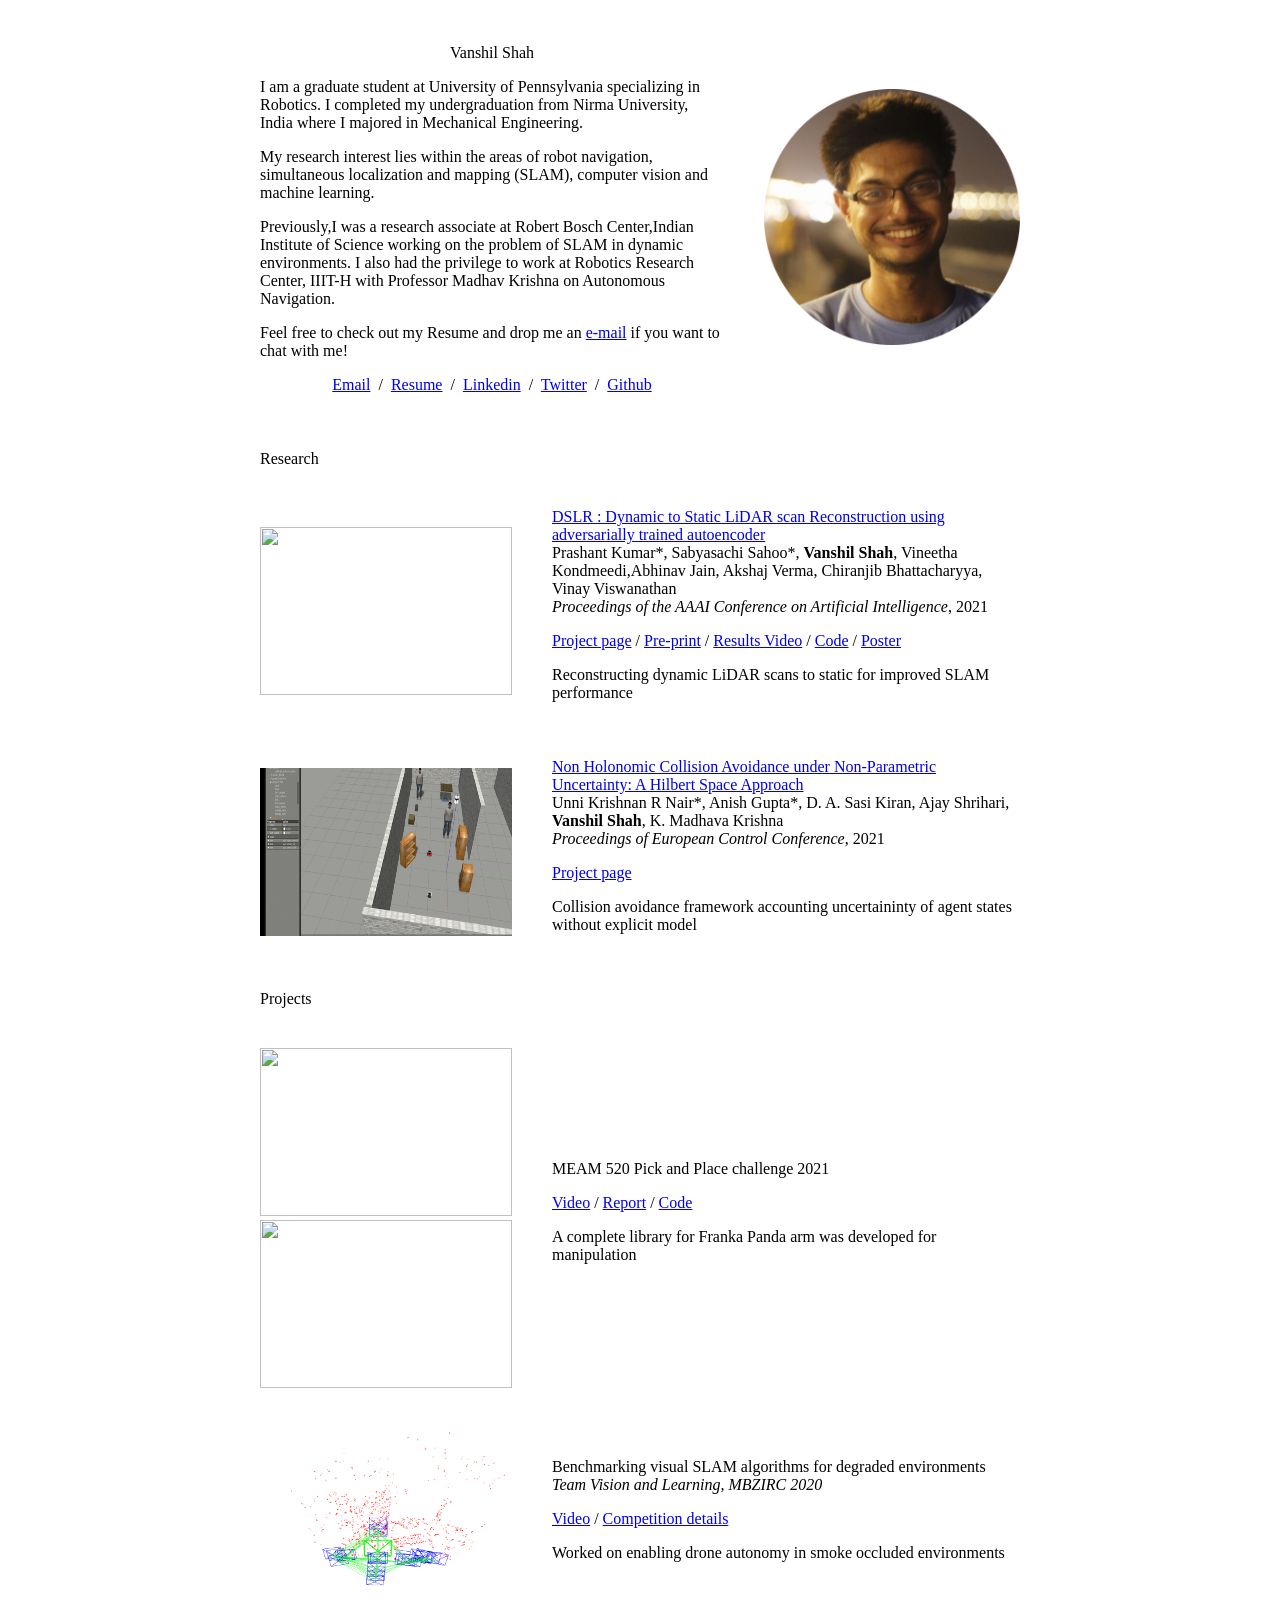
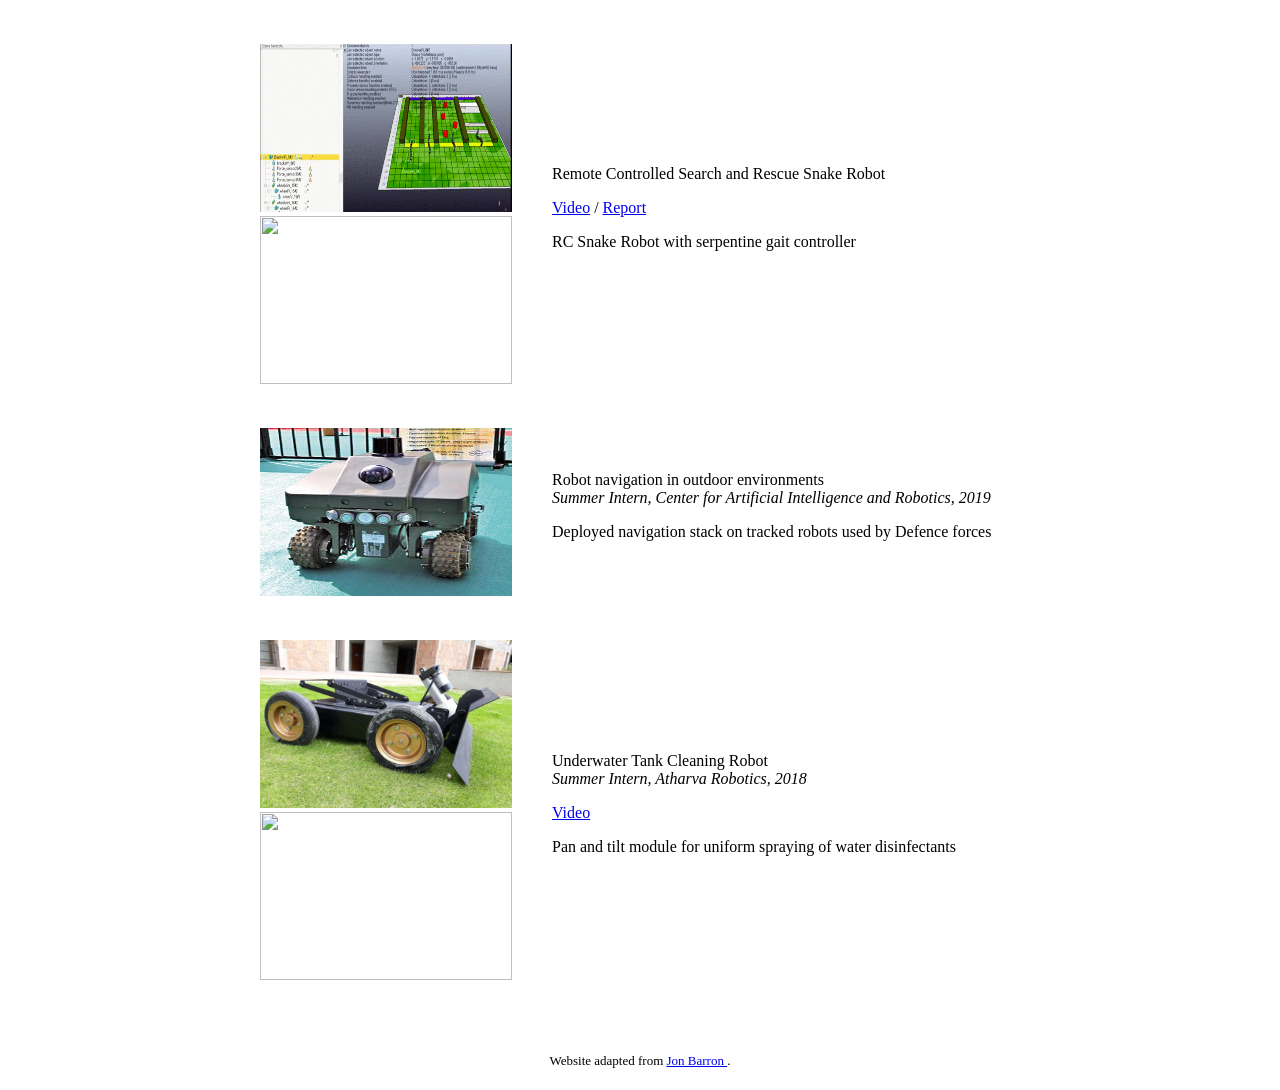
==== commit d479cc08: "changes" ====
--- a/index.html
+++ b/index.html
@@ -24,13 +24,13 @@
               </p>
               <p>  My research interest lies within the areas of robot navigation, simultaneous localization and mapping (SLAM), computer vision and machine learning. 
               </p>
-              <p> Previously, I have worked with Professor Madhav Krishna on Autonomous Navigation. I was also a research associate at Robert Bosch Center,Indian Institute of Science working on the problem of SLAM in dynamic environments.   
+              <p> Previously,I was a research associate at Robert Bosch Center,Indian Institute of Science working on the problem of SLAM in dynamic environments. I also had the privilege to work at Robotics Research Center, IIIT-H with Professor Madhav Krishna on Autonomous Navigation. 
               </p>
-              <p>Feel free to check out my CV and drop me an e-mail if you want to chat with me!
+              <p>Feel free to check out my Resume and drop me an <a href="mailto:vanshilshah@gmail.com">e-mail</a> if you want to chat with me!
               </p>
               <p style="text-align:center">
                 <a href="mailto:vanshilshah@gmail.com">Email</a> &nbsp/&nbsp
-                <a href="images/shah_vanshil_resume.pdf">CV</a> &nbsp/&nbsp
+                <a href="images/shah_vanshil_resume.pdf">Resume</a> &nbsp/&nbsp
                 <a href="https://www.linkedin.com/in/vanshil-shah-11689157/">Linkedin</a> &nbsp/&nbsp
                 <!-- <a href="https://scholar.google.com/citations?hl=en&user=jktWnL8AAAAJ">Google Scholar</a> &nbsp/&nbsp -->
                 <a href="https://twitter.com/vanshil_shah">Twitter</a> &nbsp/&nbsp
@@ -133,7 +133,7 @@
               <!-- <br> -->
               <a href="https://robotics.iiit.ac.in/publications/2020/non-holonomic-collision-avoidance-hilbert-space.html">Project page</a>
               <p></p>
-              <p>Collision avoidance framework without explicit model of uncertaininty of agent states</p>
+              <p>Collision avoidance framework accounting uncertaininty of agent states without explicit model</p>
             </td>
           </tr> 
         </tbody></table>
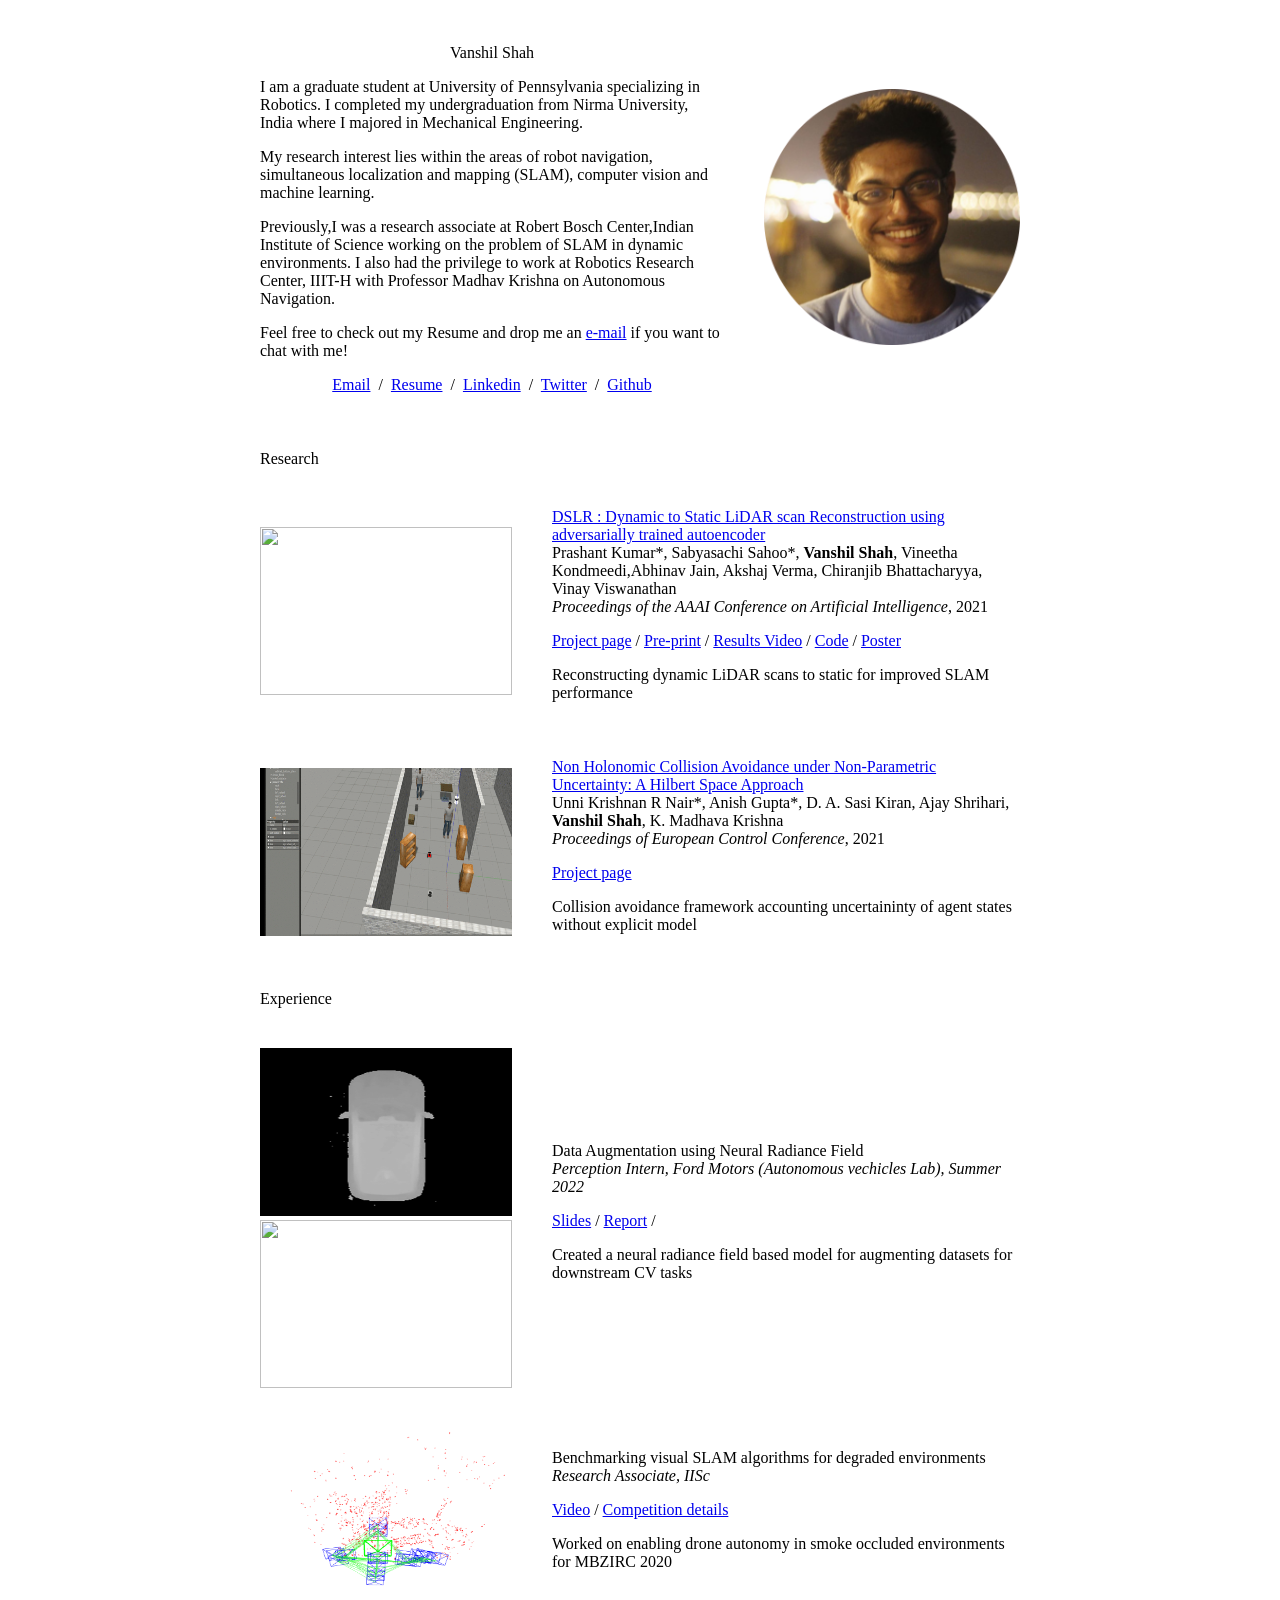
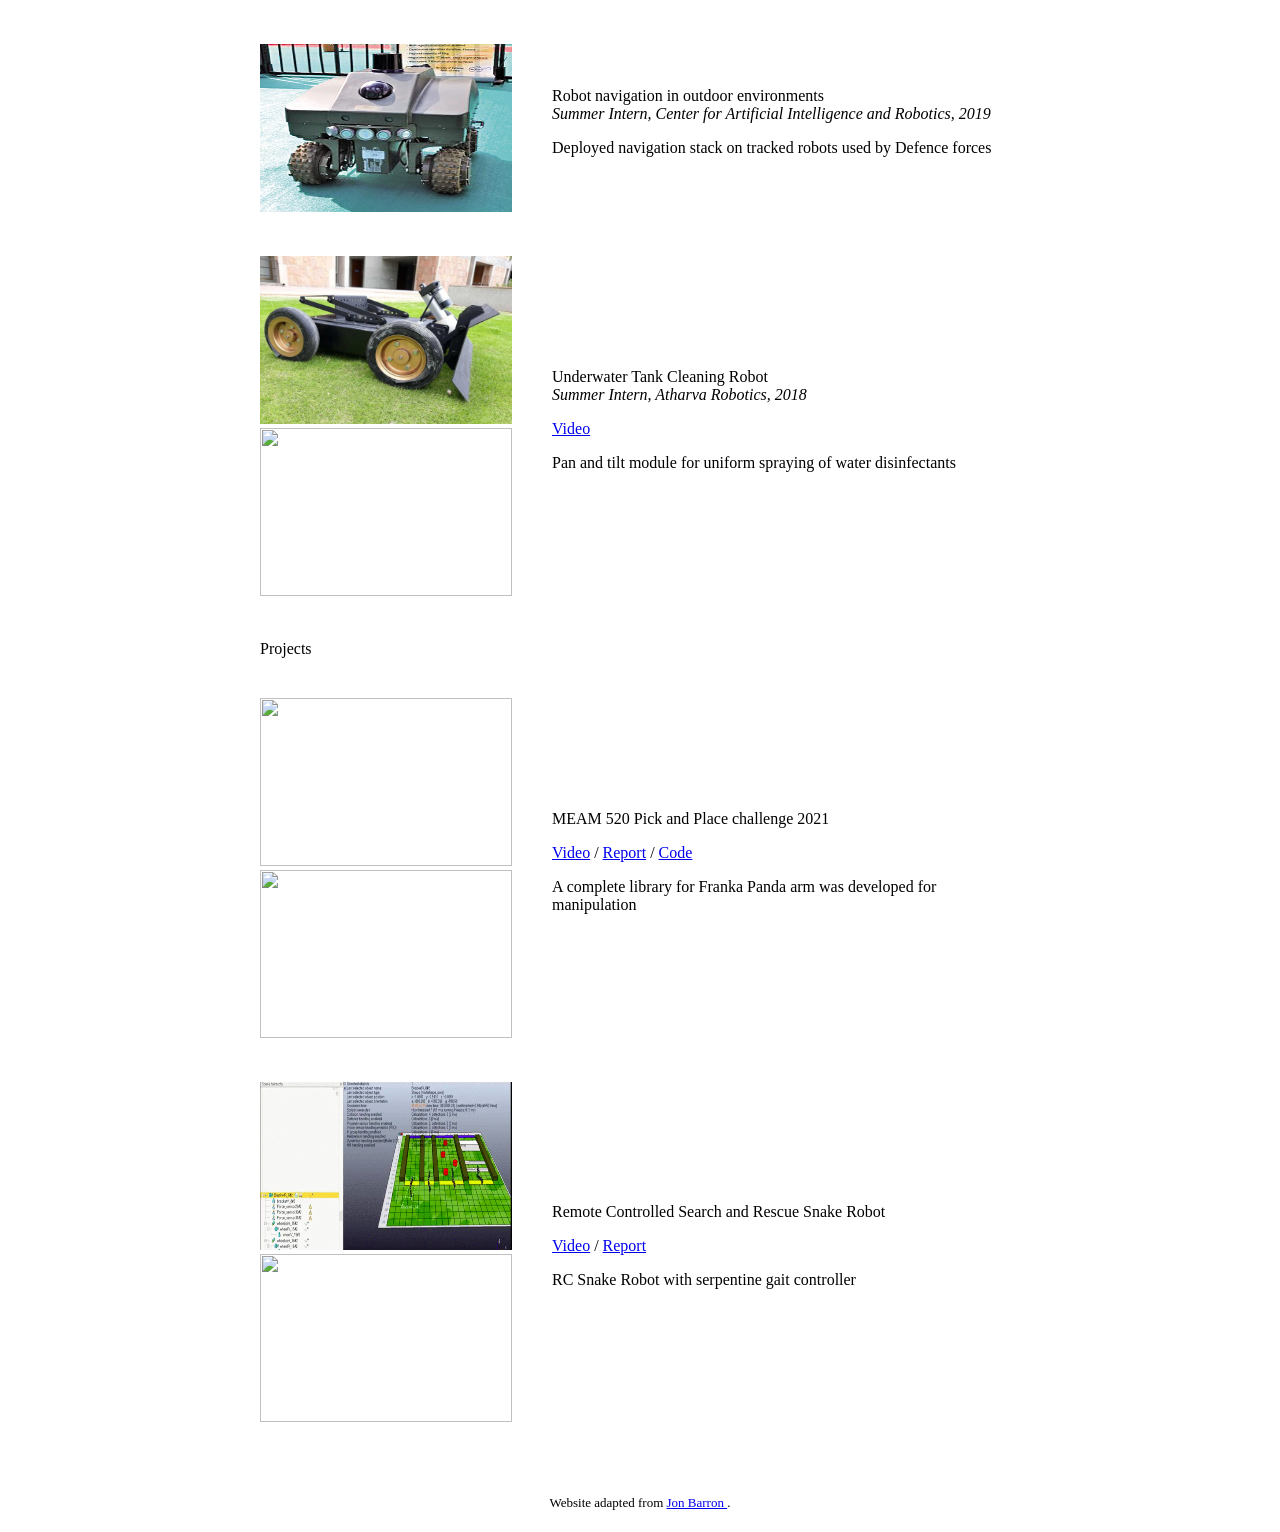
==== commit 0eb61e2a: "added latest" ====
--- a/index.html
+++ b/index.html
@@ -142,7 +142,7 @@
       <table style="width:100%;border:0px;border-spacing:0px;border-collapse:separate;margin-right:auto;margin-left:auto;"><tbody>
             <tr>
             <td style="padding:20px;width:100%;vertical-align:middle">
-              <heading>Projects</heading>
+              <heading>Experience</heading>
               
             </td>
           </tr>
@@ -153,29 +153,35 @@
                     <tr>
     <td style="padding:20px;width:25%;vertical-align:middle">
       <!-- <a href="https://openreview.net/pdf?id=R4E8wTUtxdl"> -->
-        <img src="images/pickandplace.gif" width="252" height="168">
-        <img src="images/pickandplacereallife.gif" width="252" height="168">
+        <img src="images/disp_train_recon.gif" width="252" height="168">
+        <img src="images/train_recon.gif" width="252" height="168">
     <!-- </a> -->
   </td>
             
             <td style="padding:20px;width:75%;vertical-align:middle">
             <!--   <a href="http://jonbarron.info/mipnerf360"> -->
-                <papertitle>MEAM 520 Pick and Place challenge 2021</papertitle>
+                <papertitle>Data Augmentation using Neural Radiance Field</papertitle>
               <!-- </a> -->
-              
+              <br>
+              <em>Perception Intern, Ford Motors (Autonomous vechicles Lab), Summer 2022</em>
               <!-- <em>arXiv</em>, 2021 -->
               <p></p>
               <!-- <br> -->
-               <a href="https://www.youtube.com/watch?v=pp5F3g9YzWU">Video</a>
+               <a href="https://docs.google.com/presentation/d/1-Xl1N1cX8kN9WKvD6J6xtOZMcOceEpJQplnblSFGCw8/edit?usp=sharing">Slides</a>
                /
-              <a href="https://github.com/vanshilshah97/pick_place_challenge">Report</a>
+              <a href="https://drive.google.com/file/d/1IkFeCtegP0-DjHD9Qvlp1kF9uhXtobBz/view">Report</a>
               /
-              <a href="https://github.com/vanshilshah97/pick_place_challenge">Code</a>
-              <p></p>
-              <p> A complete library for Franka Panda arm was developed for manipulation</p>
+              <p></p>
+              <p> Created a neural radiance field based model for augmenting datasets for downstream CV tasks</p>
             </td>
           </tr> 
         </tbody></table>
+
+
+        
+
+
+
 
 
         <table style="width:100%;border:0px;border-spacing:0px;border-collapse:separate;margin-right:auto;margin-left:auto;"><tbody>
@@ -198,7 +204,7 @@
               <!-- <a href="https://pratulsrinivasan.github.io/">Pratul Srinivasan</a>, -->
               <!-- <a href="https://phogzone.com/">Peter Hedman</a> -->
               <br>
-              <em>Team Vision and Learning, MBZIRC 2020</em>
+              <em>Research Associate, IISc</em>
               <!-- <br> -->
               <p></p>
               <a href="https://www.youtube.com/watch?v=zNUWp93c8m4">Video</a>
@@ -207,32 +213,12 @@
               <!-- <a href="https://arxiv.org/abs/2111.12077">arXiv</a>
               / -->
               <p></p>
-              <p>Worked on enabling drone autonomy in smoke occluded environments</p>
+              <p>Worked on enabling drone autonomy in smoke occluded environments for MBZIRC 2020</p>
             </td>
           </tr> 
         </tbody></table>
 
-        <table style="width:100%;border:0px;border-spacing:0px;border-collapse:separate;margin-right:auto;margin-left:auto;"><tbody>
-                    <tr>
-    <td style="padding:20px;width:25%;vertical-align:middle">
-      <!-- <a href="https://openreview.net/pdf?id=R4E8wTUtxdl"> -->
-        <img src="images/eyantrasim.gif" width="252" height="168">
-        <img src="images/eyantrareal.gif" width="252" height="168">
-    <!-- </a> -->
-  </td>
-            
-            <td style="padding:20px;width:75%;vertical-align:middle">
-              <!-- <a href="http://jonbarron.info/mipnerf360"> -->
-                <papertitle>Remote Controlled Search and Rescue Snake Robot</papertitle>
-              <p></p>
-              <a href="https://youtu.be/XU3tL_gA8so?t=117">Video</a>
-              /
-              <a href="/images/Eyantra_report.pdf">Report</a>
-              <p></p>
-              <p>RC Snake Robot with serpentine gait controller</p>
-            </td>
-          </tr> 
-        </tbody></table>
+       
 
 
          <table style="width:100%;border:0px;border-spacing:0px;border-collapse:separate;margin-right:auto;margin-left:auto;"><tbody>
@@ -296,6 +282,78 @@
             </td>
           </tr> 
         </tbody></table>
+
+        <table style="width:100%;border:0px;border-spacing:0px;border-collapse:separate;margin-right:auto;margin-left:auto;"><tbody>
+            <tr>
+            <td style="padding:20px;width:100%;vertical-align:middle">
+              <heading>Projects</heading>
+              
+            </td>
+          </tr>
+        
+        </tbody></table>
+
+        
+
+        <table style="width:100%;border:0px;border-spacing:0px;border-collapse:separate;margin-right:auto;margin-left:auto;"><tbody>
+                    <tr>
+    <td style="padding:20px;width:25%;vertical-align:middle">
+      <!-- <a href="https://openreview.net/pdf?id=R4E8wTUtxdl"> -->
+        <img src="images/pickandplace.gif" width="252" height="168">
+        <img src="images/pickandplacereallife.gif" width="252" height="168">
+    <!-- </a> -->
+  </td>
+            
+            <td style="padding:20px;width:75%;vertical-align:middle">
+            <!--   <a href="http://jonbarron.info/mipnerf360"> -->
+                <papertitle>MEAM 520 Pick and Place challenge 2021</papertitle>
+              <!-- </a> -->
+              
+              <!-- <em>arXiv</em>, 2021 -->
+              <p></p>
+              <!-- <br> -->
+               <a href="https://www.youtube.com/watch?v=pp5F3g9YzWU">Video</a>
+               /
+              <a href="https://github.com/vanshilshah97/pick_place_challenge">Report</a>
+              /
+              <a href="https://github.com/vanshilshah97/pick_place_challenge">Code</a>
+              <p></p>
+              <p> A complete library for Franka Panda arm was developed for manipulation</p>
+            </td>
+          </tr> 
+        </tbody></table>
+
+
+
+
+
+
+       
+
+        <table style="width:100%;border:0px;border-spacing:0px;border-collapse:separate;margin-right:auto;margin-left:auto;"><tbody>
+                    <tr>
+    <td style="padding:20px;width:25%;vertical-align:middle">
+      <!-- <a href="https://openreview.net/pdf?id=R4E8wTUtxdl"> -->
+        <img src="images/eyantrasim.gif" width="252" height="168">
+        <img src="images/eyantrareal.gif" width="252" height="168">
+    <!-- </a> -->
+  </td>
+            
+            <td style="padding:20px;width:75%;vertical-align:middle">
+              <!-- <a href="http://jonbarron.info/mipnerf360"> -->
+                <papertitle>Remote Controlled Search and Rescue Snake Robot</papertitle>
+              <p></p>
+              <a href="https://youtu.be/XU3tL_gA8so?t=117">Video</a>
+              /
+              <a href="/images/Eyantra_report.pdf">Report</a>
+              <p></p>
+              <p>RC Snake Robot with serpentine gait controller</p>
+            </td>
+          </tr> 
+        </tbody></table>
+
+
+
 
     <!-- <tr onmouseout="refnerf_stop()" onmouseover="refnerf_start()">
       <td style="padding:20px;width:25%;vertical-align:middle">
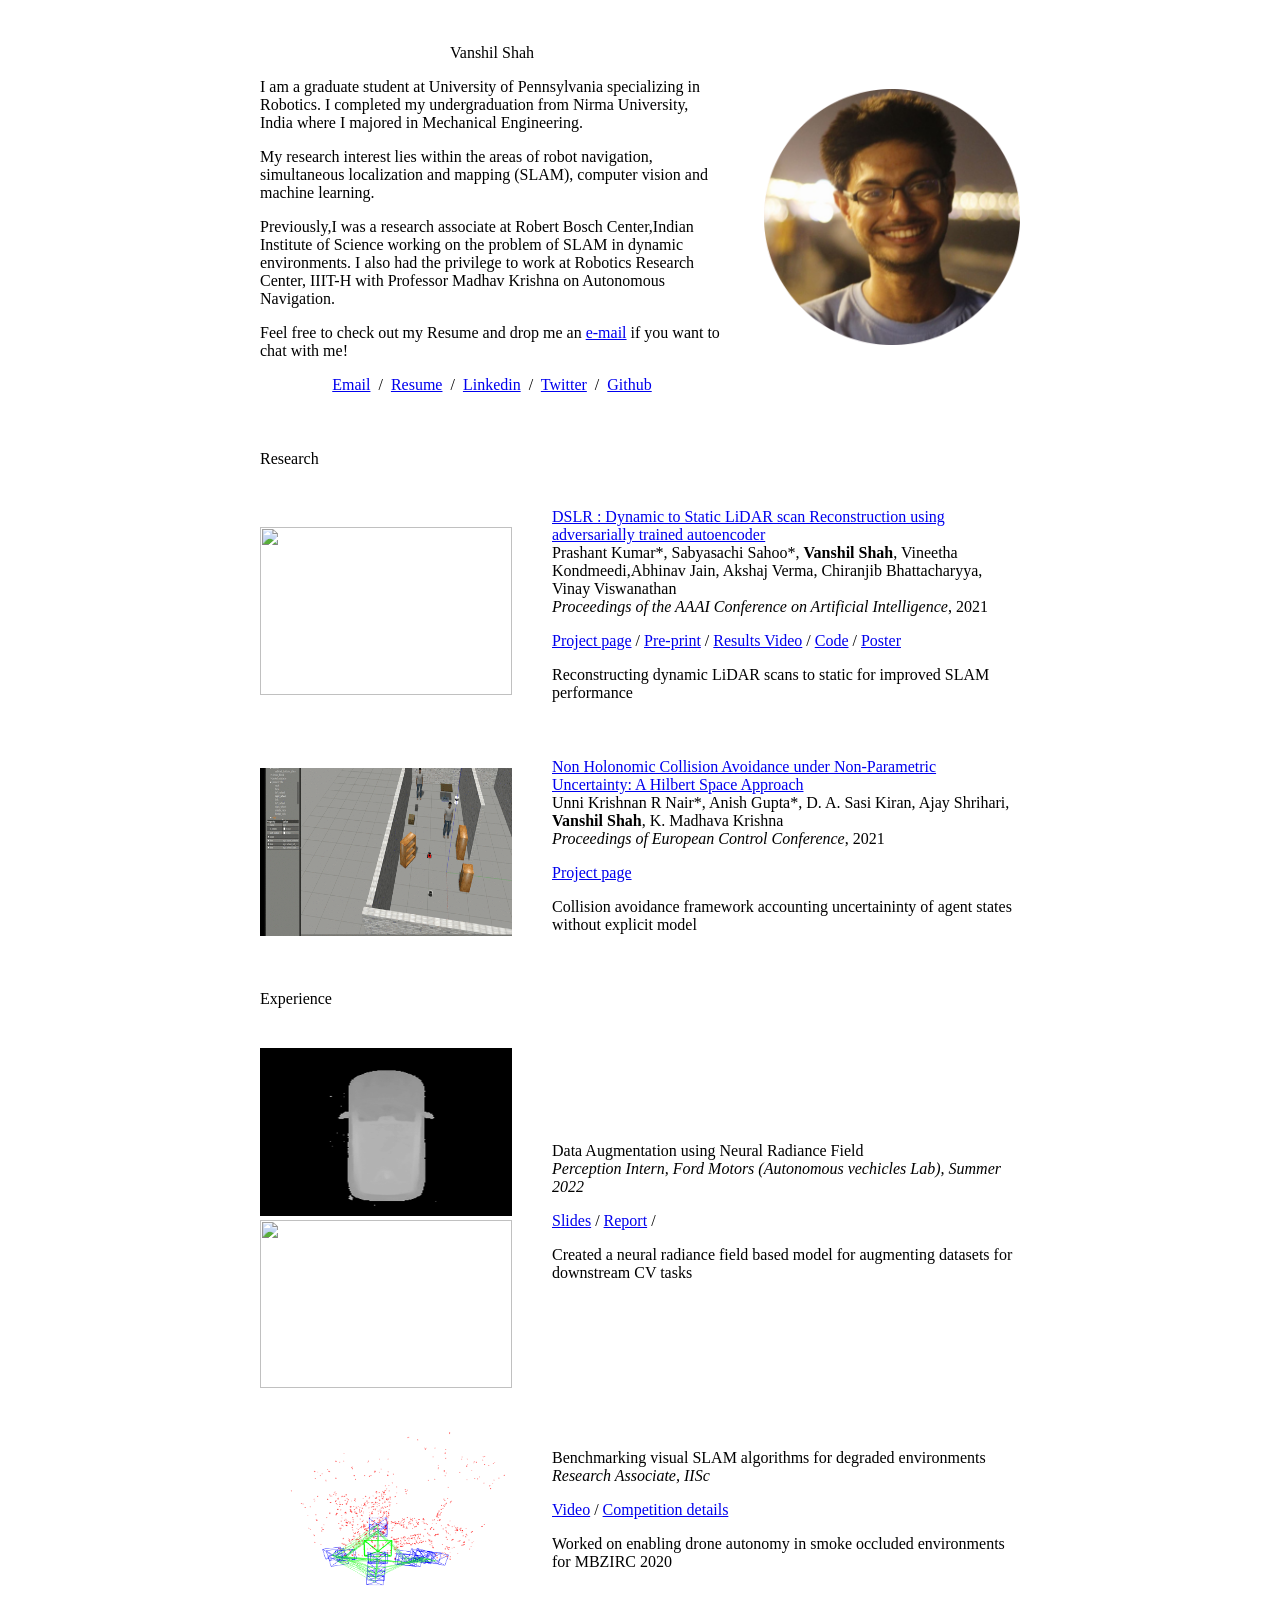
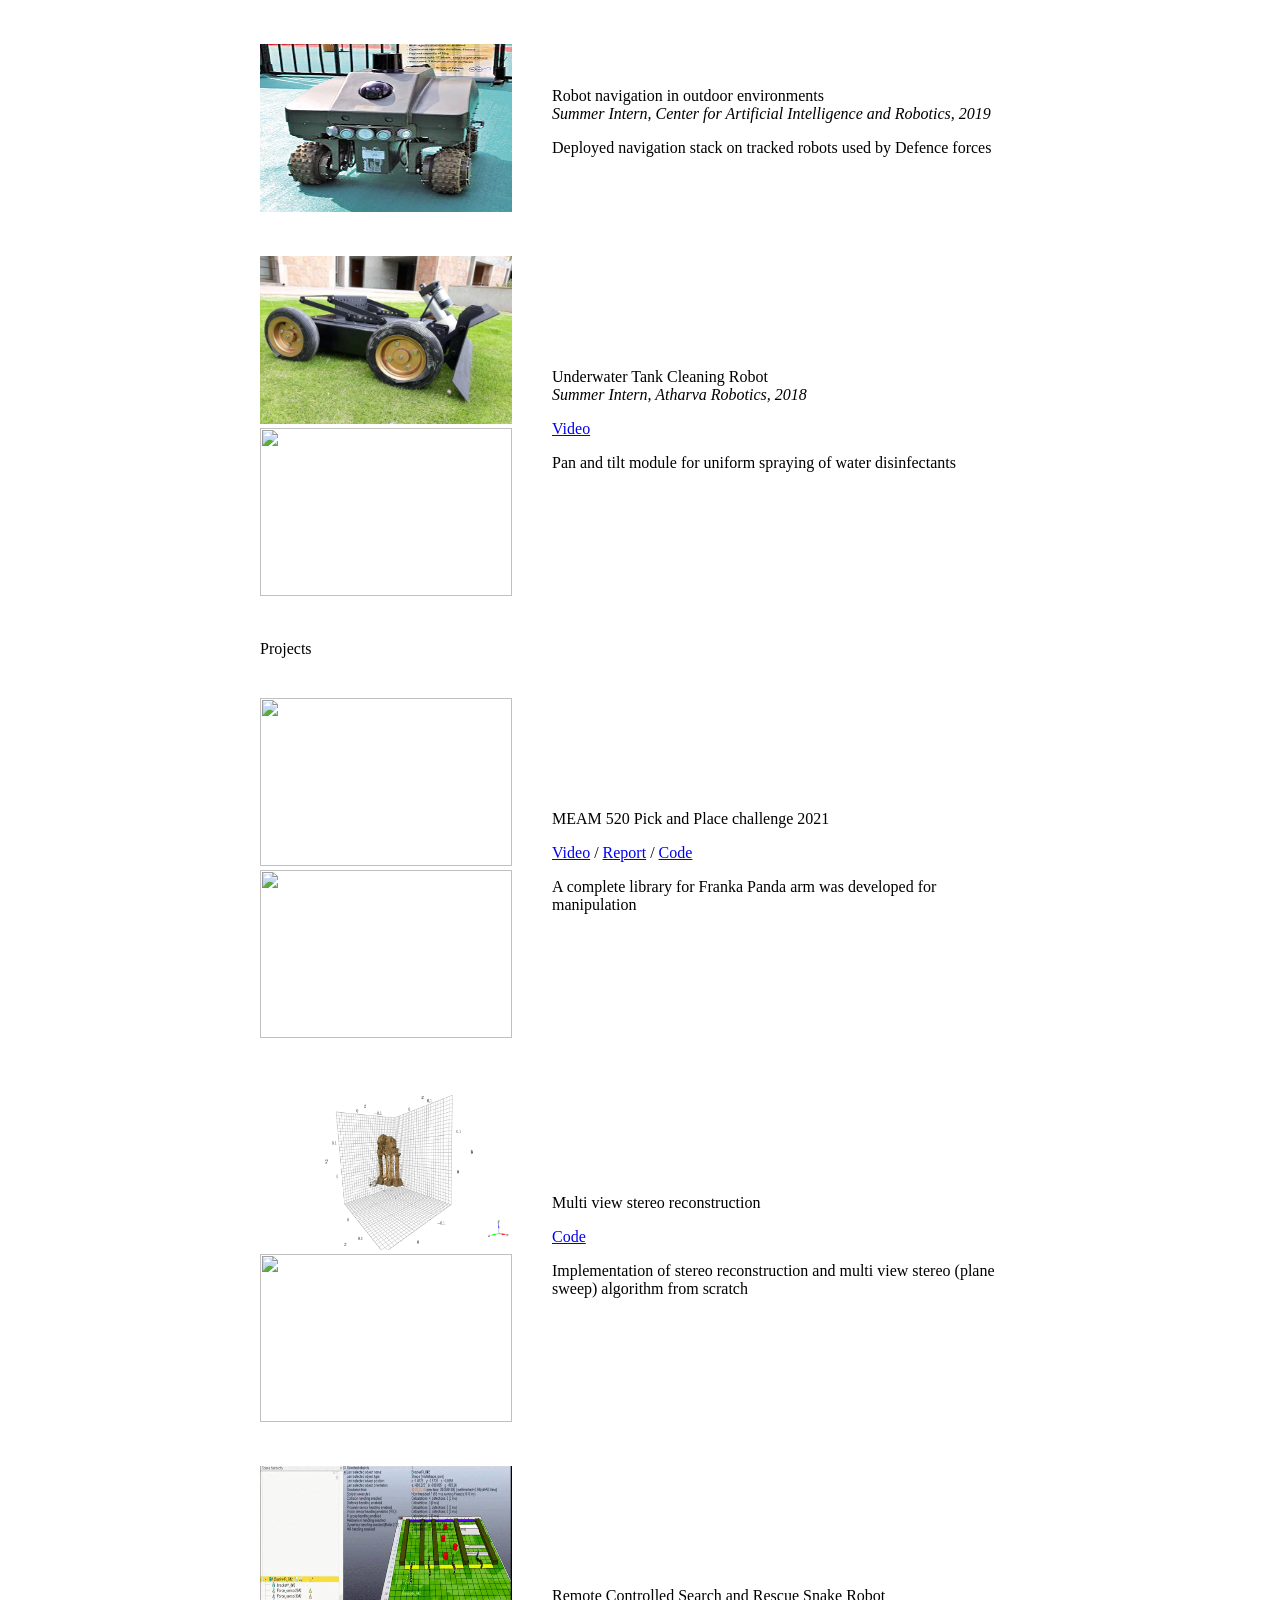
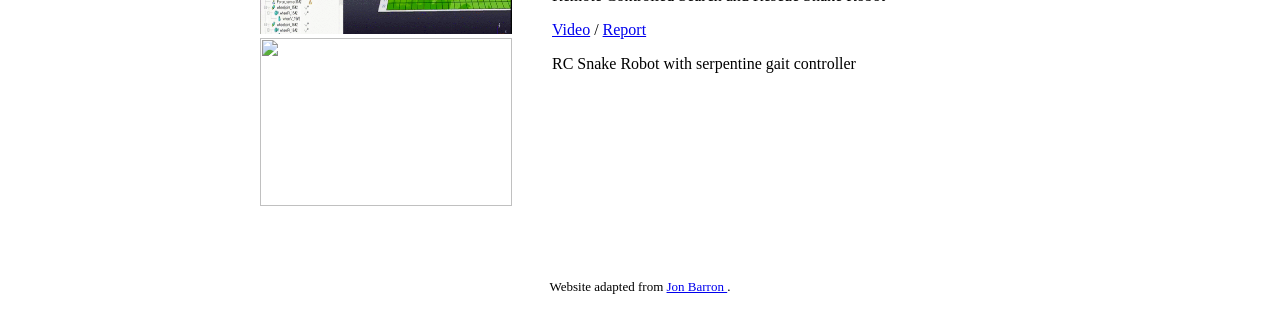
==== commit 21e45a53: "added mvs" ====
--- a/index.html
+++ b/index.html
@@ -319,6 +319,33 @@
               <a href="https://github.com/vanshilshah97/pick_place_challenge">Code</a>
               <p></p>
               <p> A complete library for Franka Panda arm was developed for manipulation</p>
+            </td>
+          </tr> 
+        </tbody></table>
+
+
+         <table style="width:100%;border:0px;border-spacing:0px;border-collapse:separate;margin-right:auto;margin-left:auto;"><tbody>
+                    <tr>
+    <td style="padding:20px;width:25%;vertical-align:middle">
+      <!-- <a href="https://openreview.net/pdf?id=R4E8wTUtxdl"> -->
+        <img src="images/mvs.png" width="252" height="168">
+        <img src="images/volume_np.gif" width="252" height="168">
+    <!-- </a> -->
+  </td>
+            
+            <td style="padding:20px;width:75%;vertical-align:middle">
+            <!--   <a href="http://jonbarron.info/mipnerf360"> -->
+                <papertitle>Multi view stereo reconstruction</papertitle>
+              <!-- </a> -->
+              
+              <!-- <em>arXiv</em>, 2021 -->
+              <p></p>
+              <!-- <br> -->
+               
+              
+              <a href="https://github.com/vanshilshah97/multi_view_stereo_reconstruction">Code</a>
+              <p></p>
+              <p> Implementation of stereo reconstruction and multi view stereo (plane sweep) algorithm from scratch</p>
             </td>
           </tr> 
         </tbody></table>
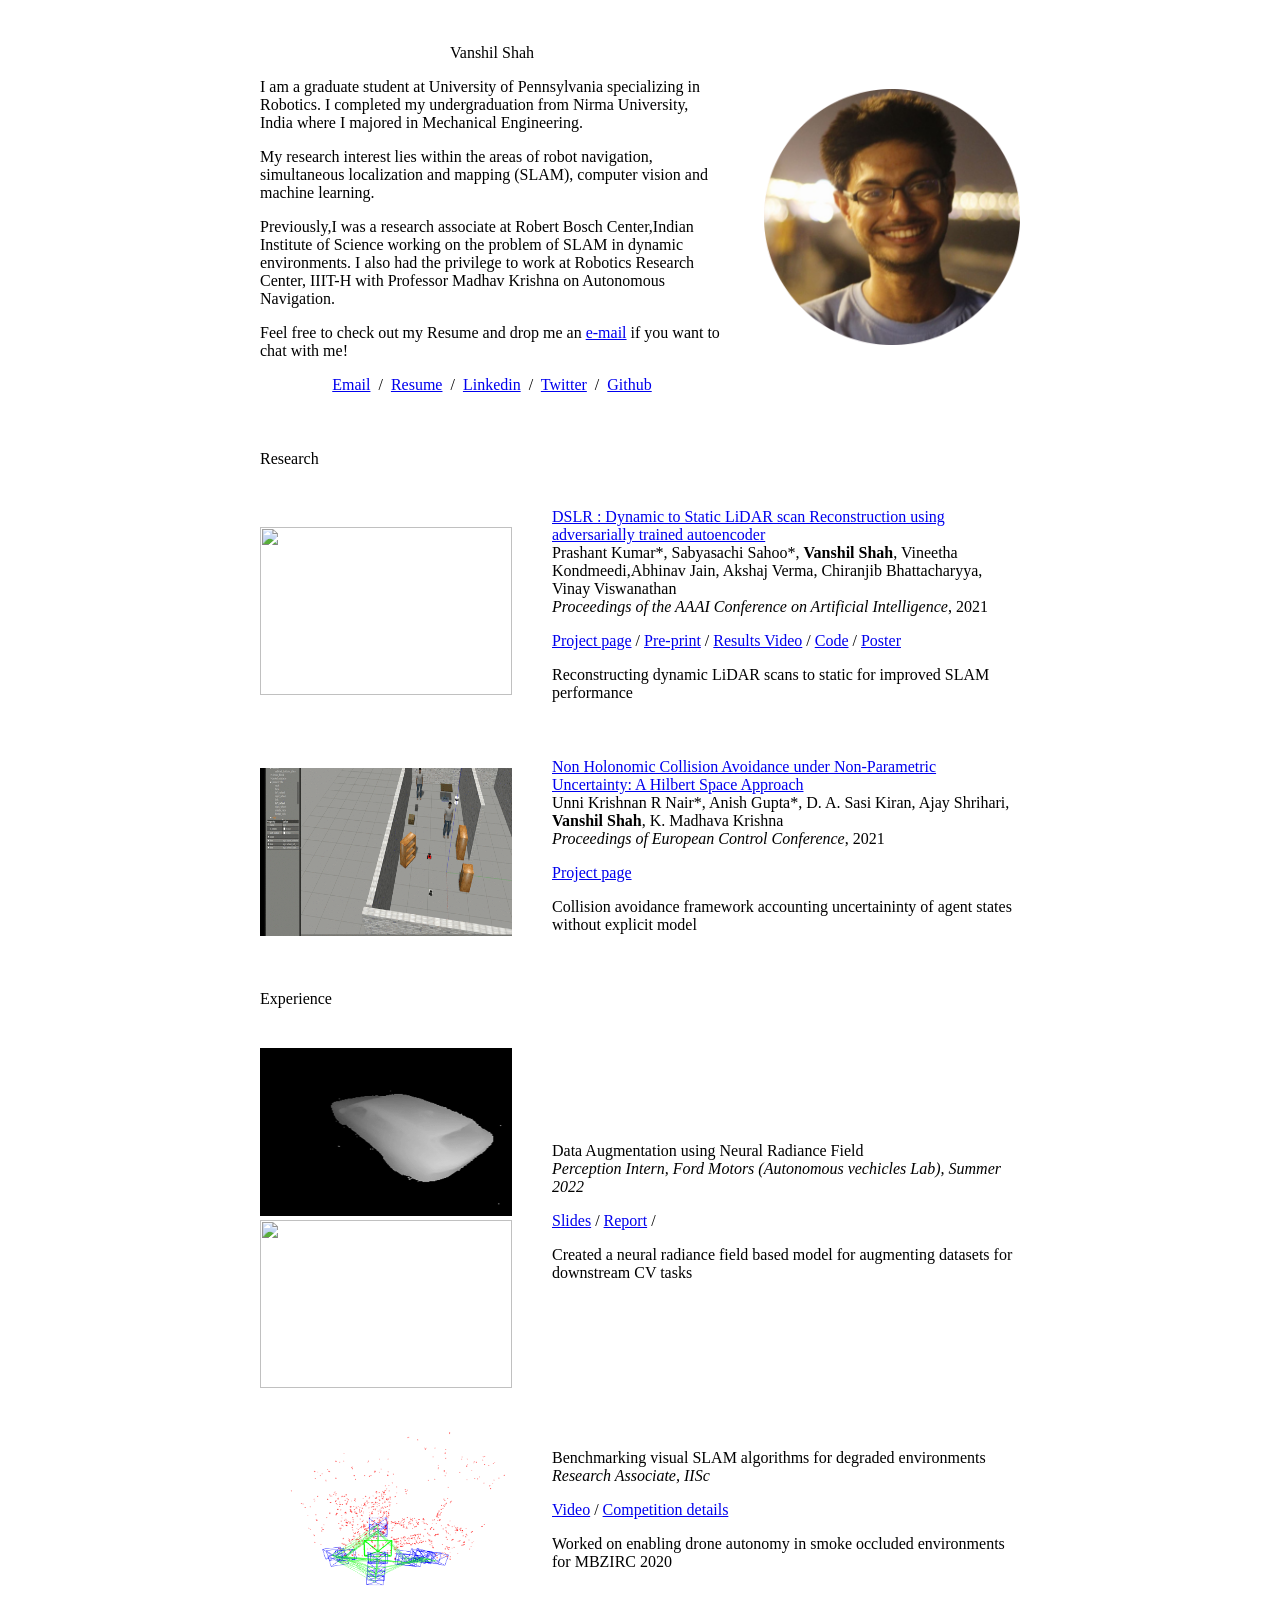
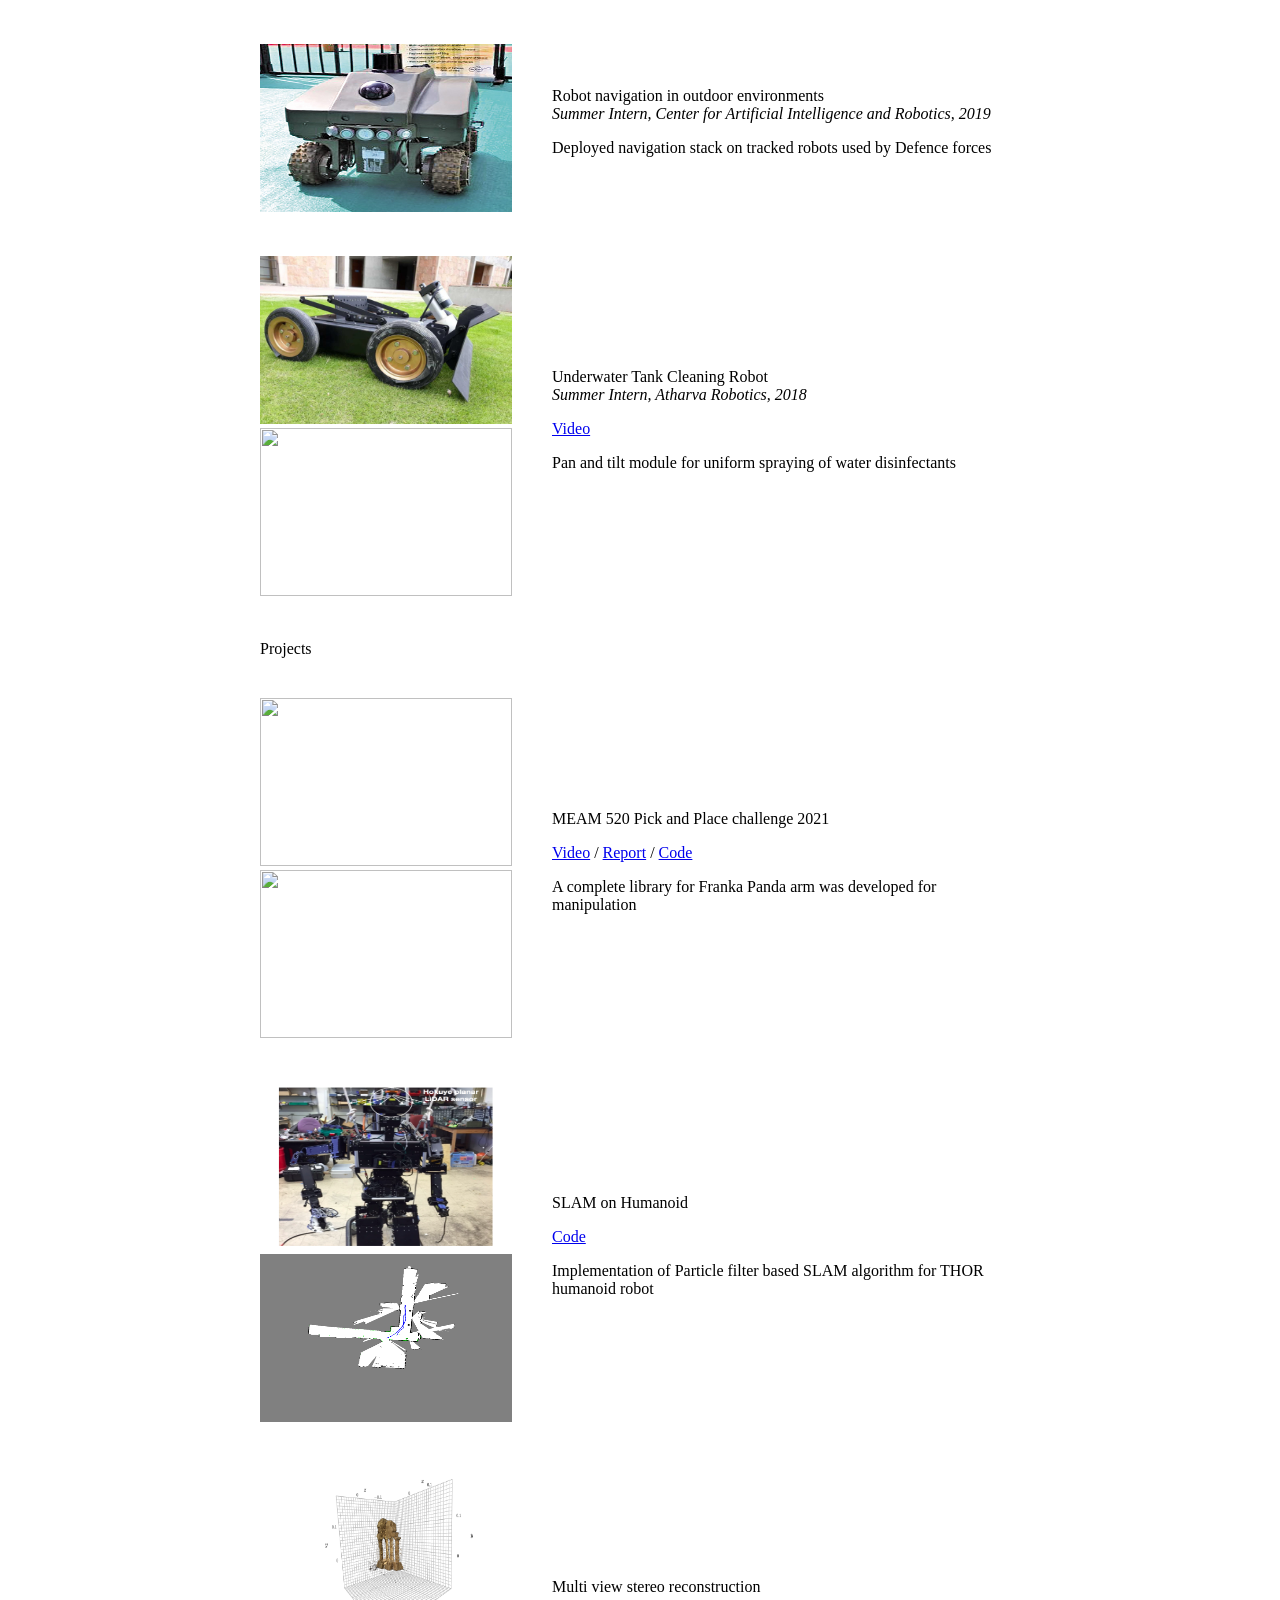
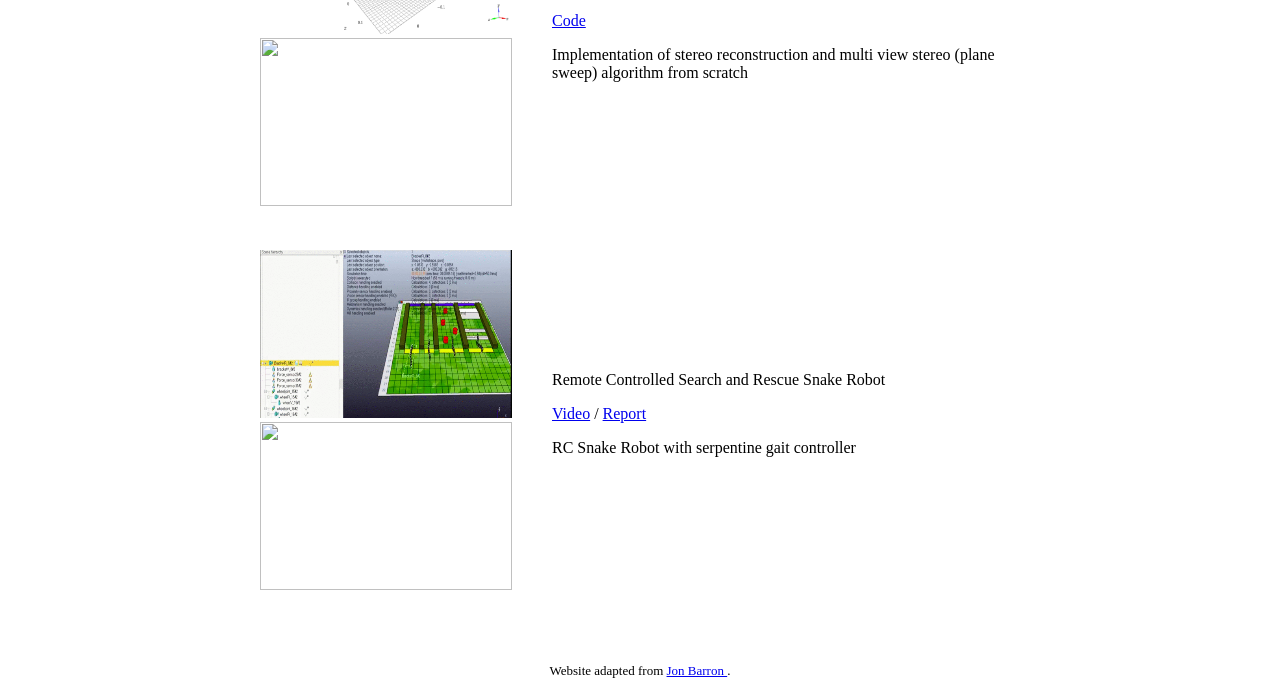
==== commit d7dd4c4b: "added pf slam" ====
--- a/index.html
+++ b/index.html
@@ -319,6 +319,32 @@
               <a href="https://github.com/vanshilshah97/pick_place_challenge">Code</a>
               <p></p>
               <p> A complete library for Franka Panda arm was developed for manipulation</p>
+            </td>
+          </tr> 
+        </tbody></table>
+
+        <table style="width:100%;border:0px;border-spacing:0px;border-collapse:separate;margin-right:auto;margin-left:auto;"><tbody>
+                    <tr>
+    <td style="padding:20px;width:25%;vertical-align:middle">
+      <!-- <a href="https://openreview.net/pdf?id=R4E8wTUtxdl"> -->
+        <img src="images/humanoid.png" width="252" height="168">
+        <img src="images/SLAM_2.png" width="252" height="168">
+    <!-- </a> -->
+  </td>
+            
+            <td style="padding:20px;width:75%;vertical-align:middle">
+            <!--   <a href="http://jonbarron.info/mipnerf360"> -->
+                <papertitle>SLAM on Humanoid</papertitle>
+              <!-- </a> -->
+              
+              <!-- <em>arXiv</em>, 2021 -->
+              <p></p>
+              <!-- <br> -->
+               
+              
+              <a href="https://github.com/vanshilshah97/multi_view_stereo_reconstruction">Code</a>
+              <p></p>
+              <p> Implementation of Particle filter based SLAM algorithm for THOR humanoid robot</p>
             </td>
           </tr> 
         </tbody></table>
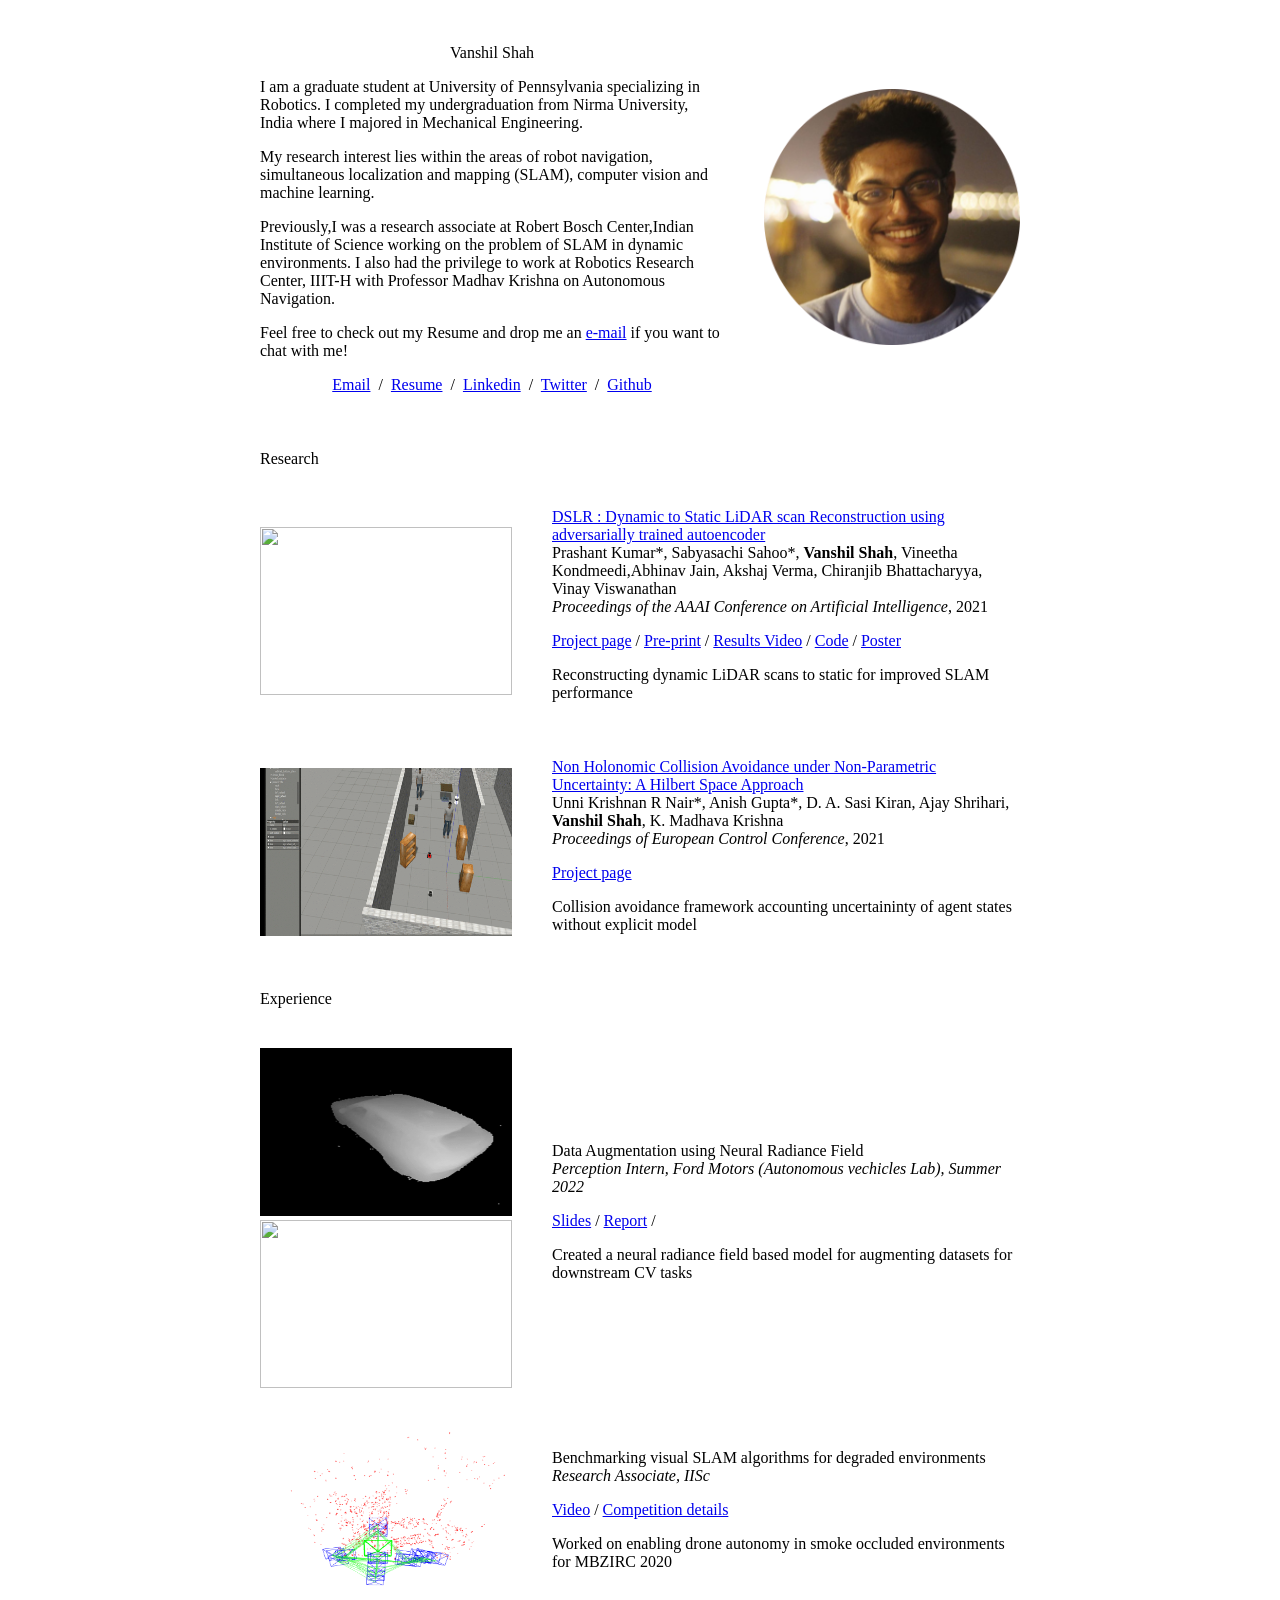
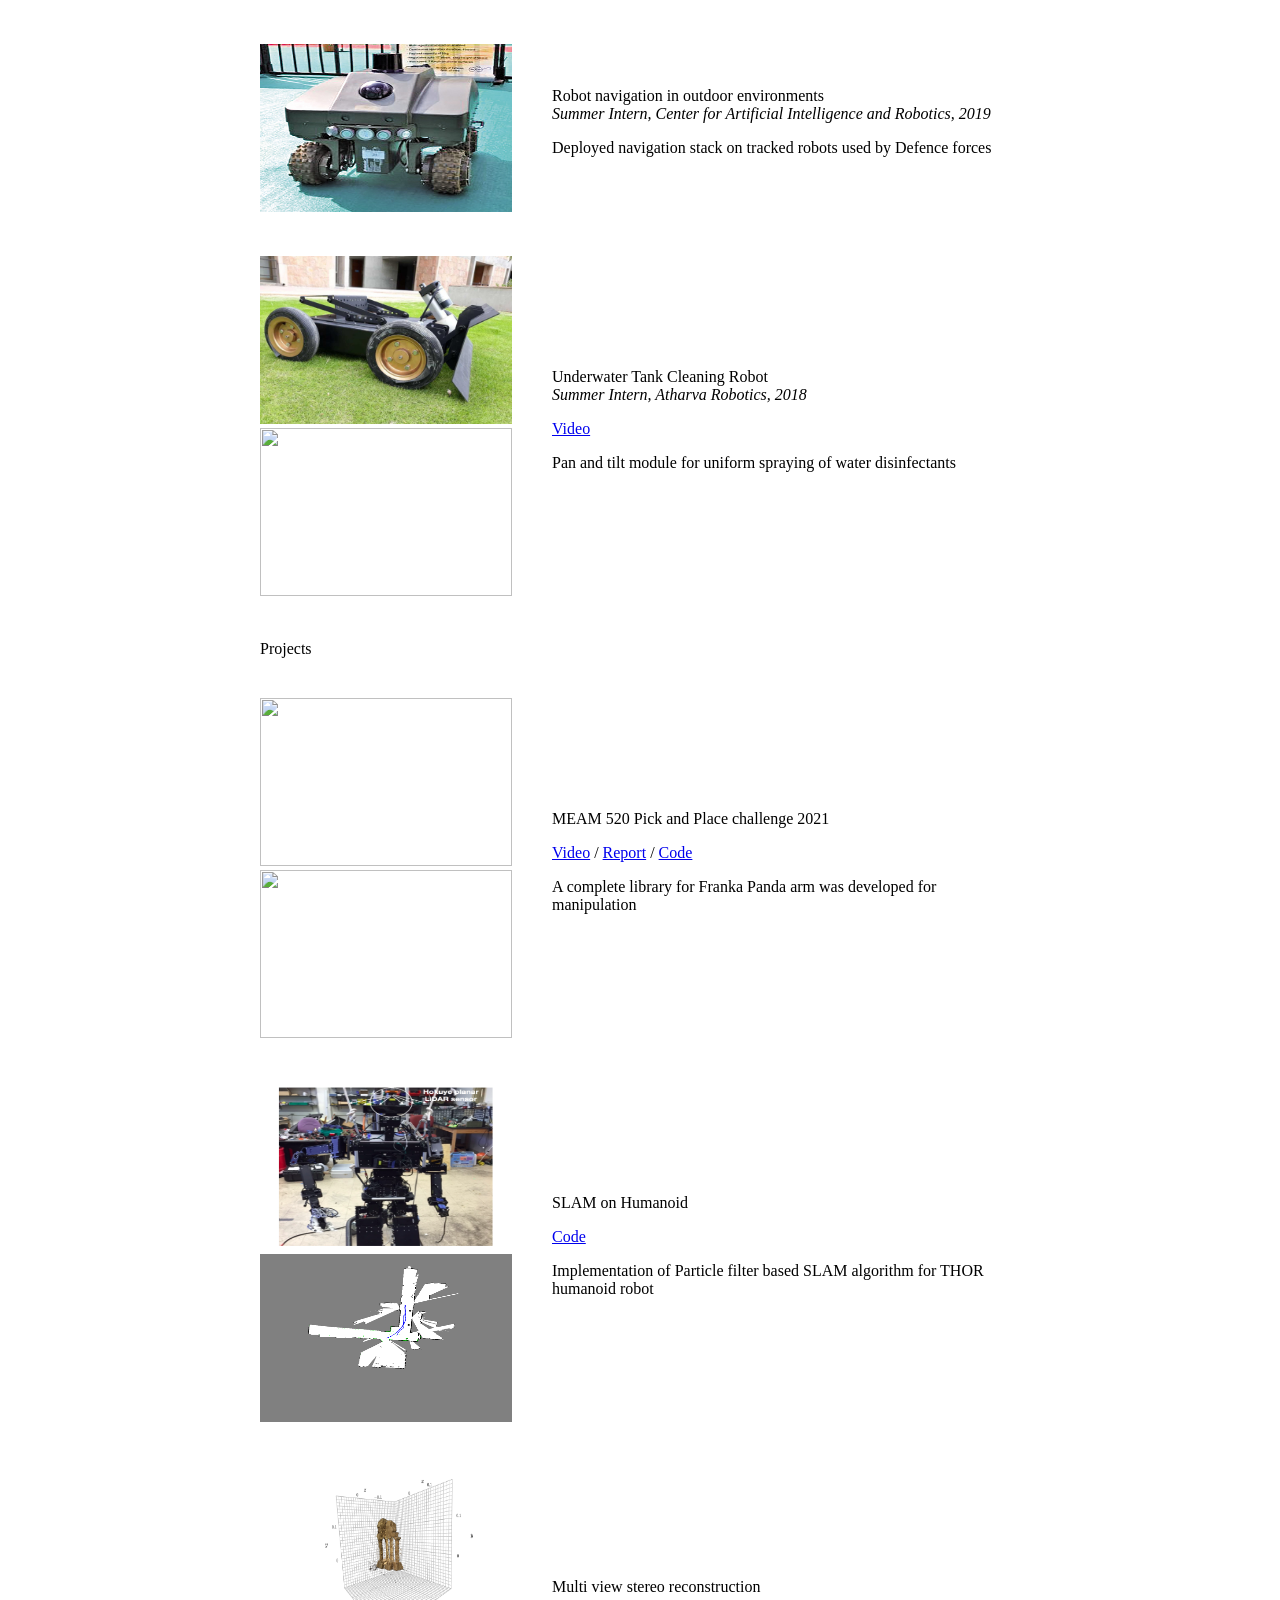
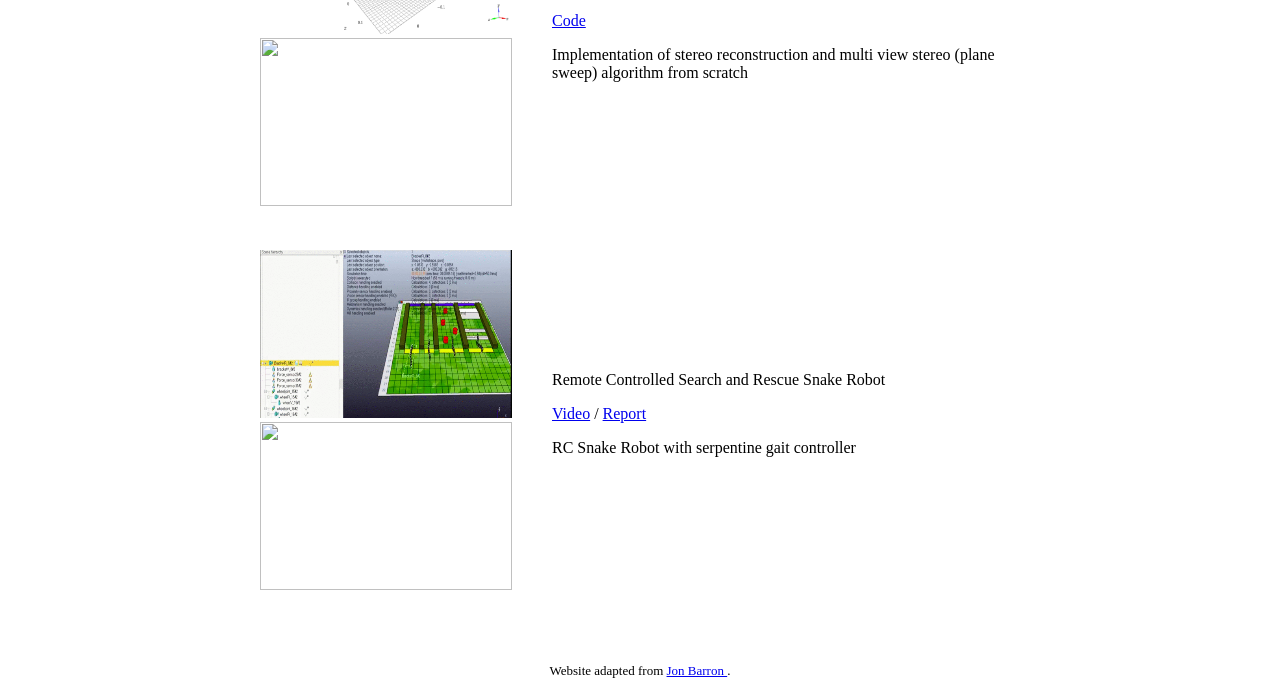
==== commit 46fa5f5d: "tried adding google analytics" ====
--- a/index.html
+++ b/index.html
@@ -9,6 +9,18 @@
   <link rel="stylesheet" type="text/css" href="stylesheet.css">
   <link rel="icon" type="image/png" href="images/seal_icon.jpeg">
 </head>
+
+
+<!-- Google tag (gtag.js) -->
+<script async src="https://www.googletagmanager.com/gtag/js?id=G-JEQ1SX4MS7"></script>
+<script>
+  window.dataLayer = window.dataLayer || [];
+  function gtag(){dataLayer.push(arguments);}
+  gtag('js', new Date());
+
+  gtag('config', 'G-JEQ1SX4MS7');
+</script>
+
 
 <body>
   <table style="width:100%;max-width:800px;border:0px;border-spacing:0px;border-collapse:separate;margin-right:auto;margin-left:auto;"><tbody>
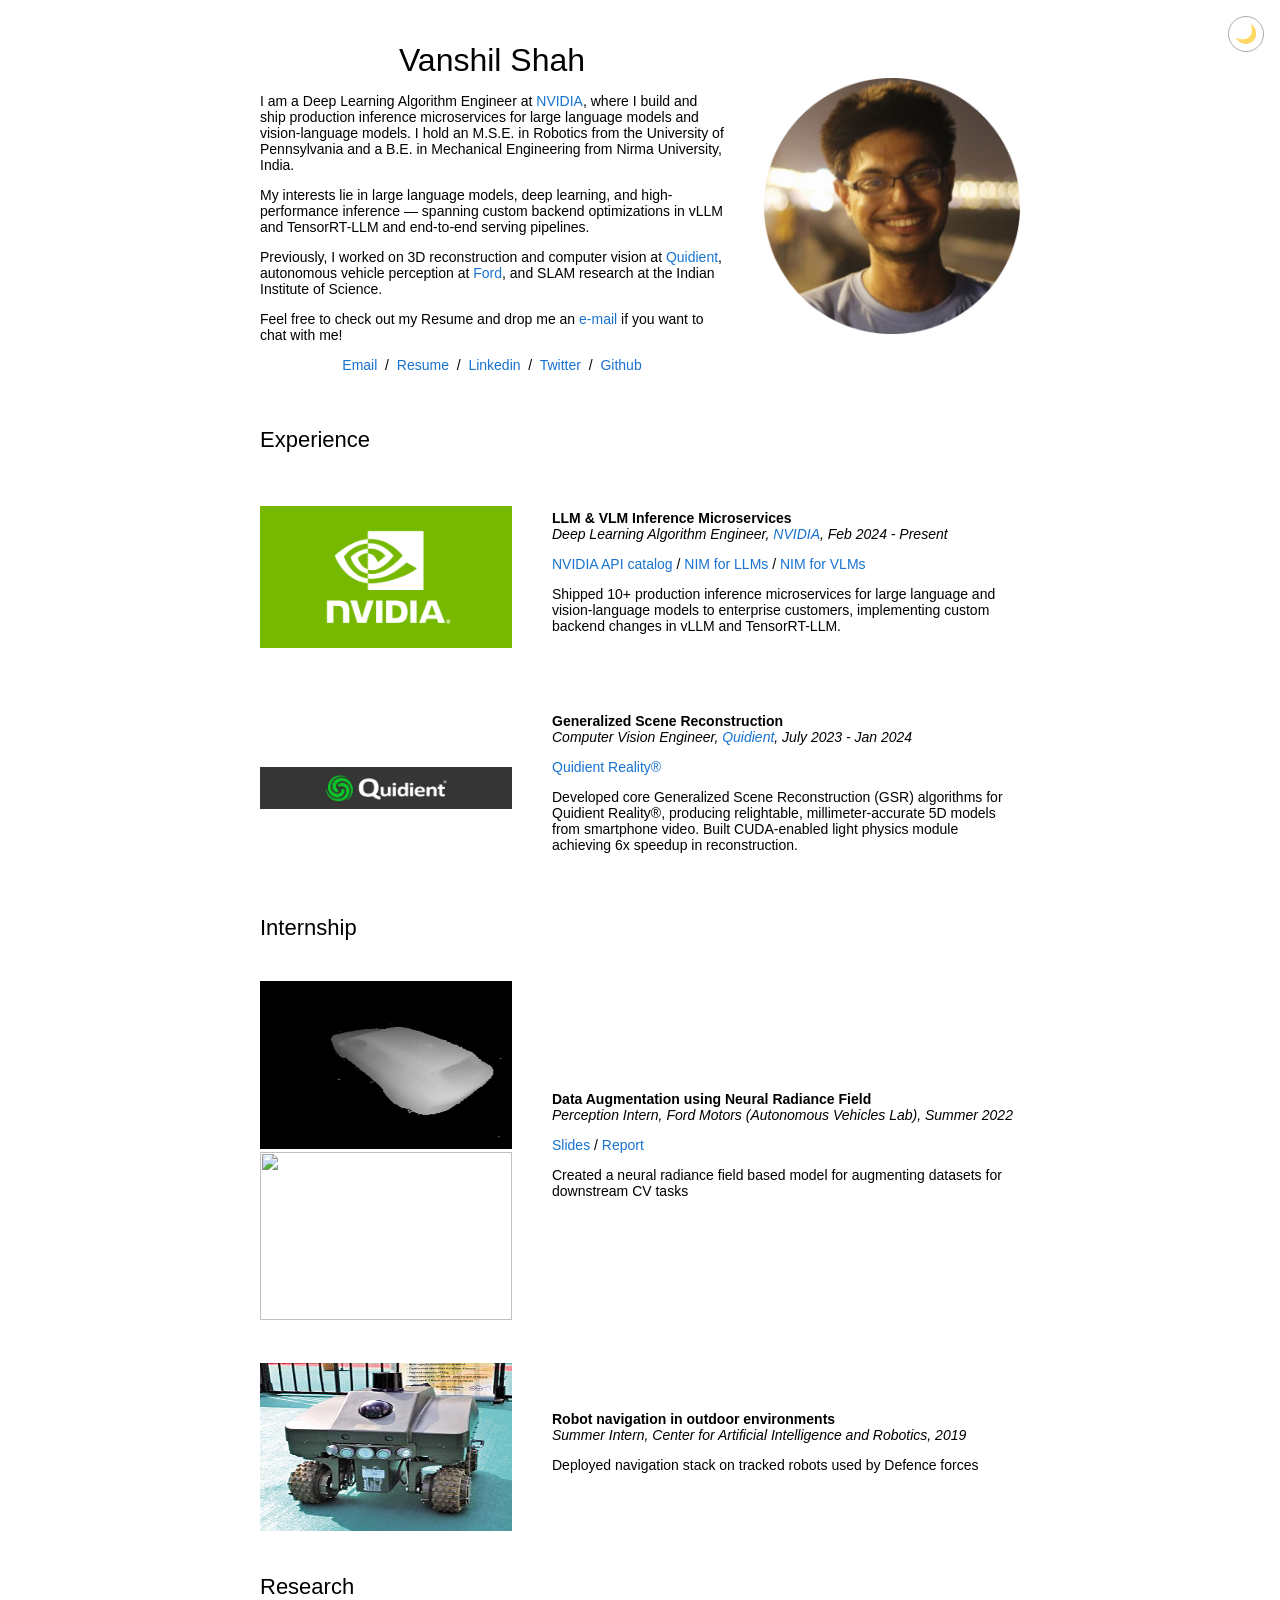
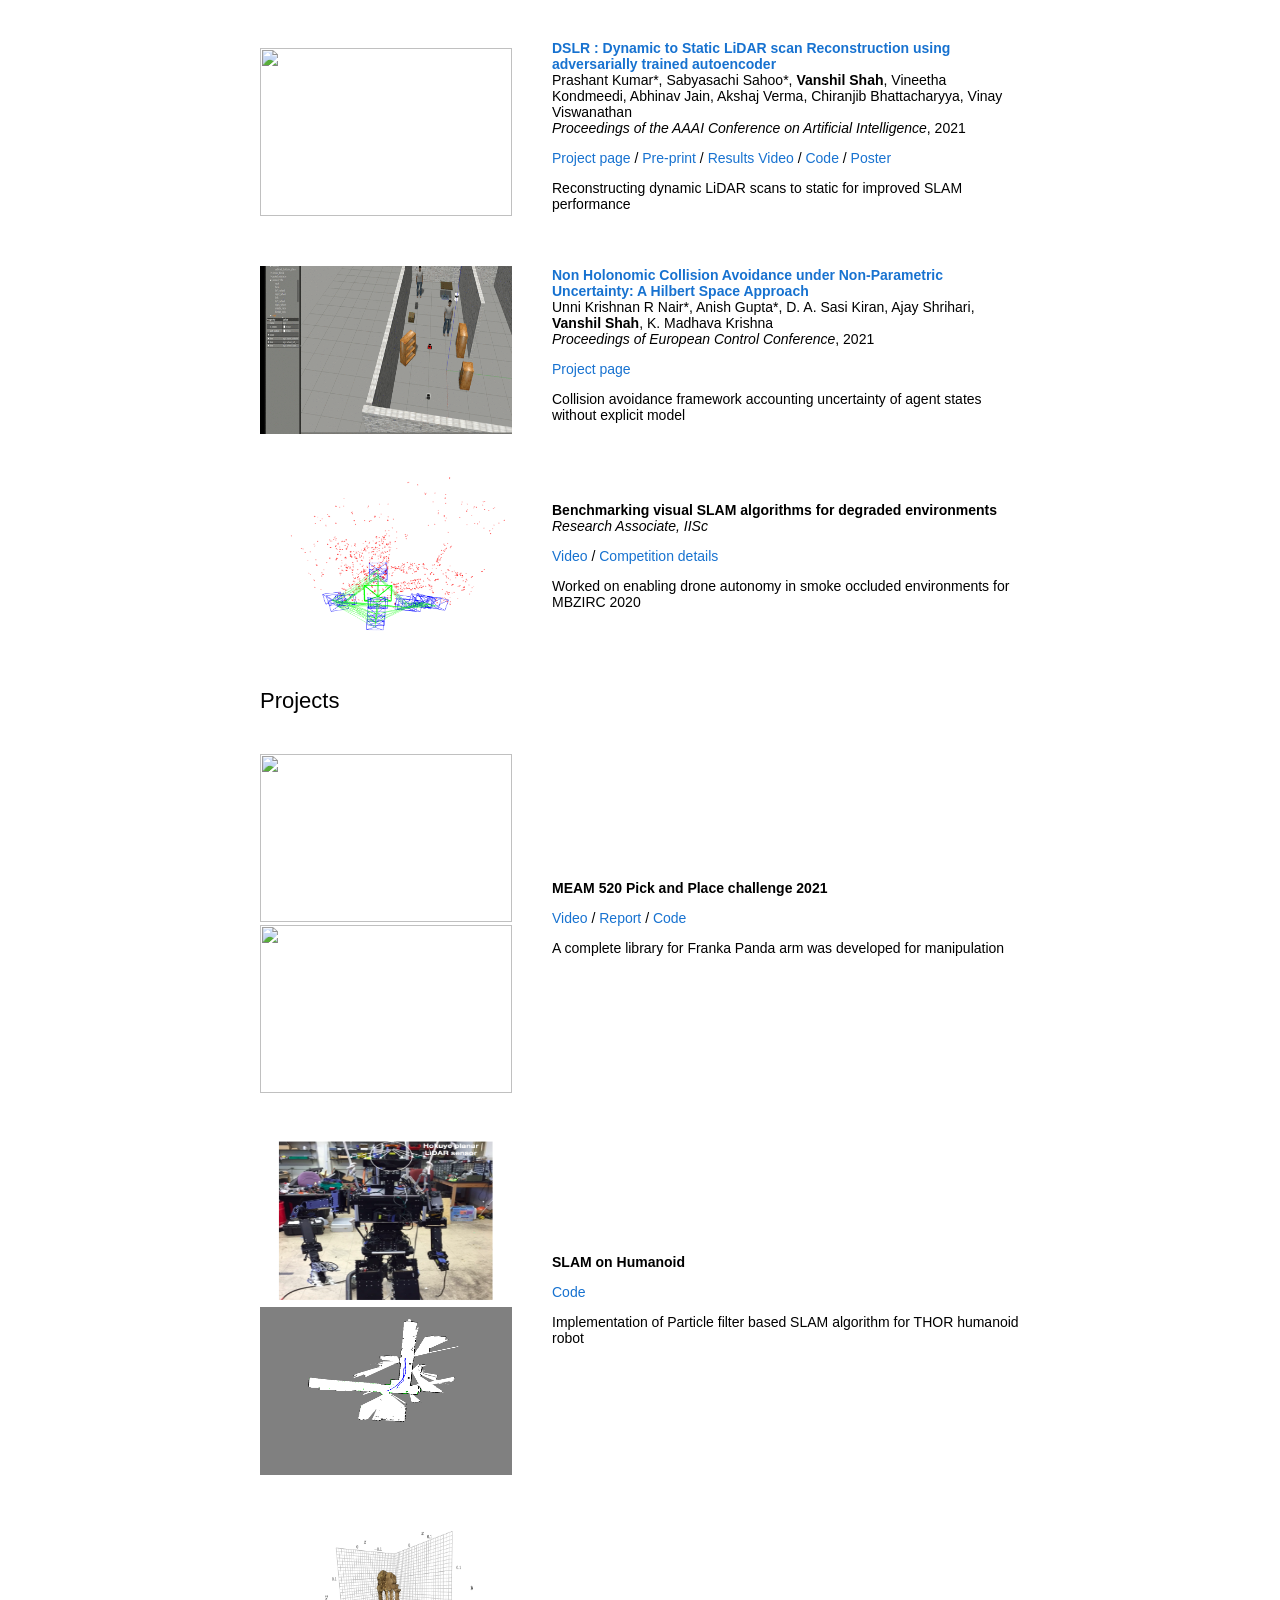
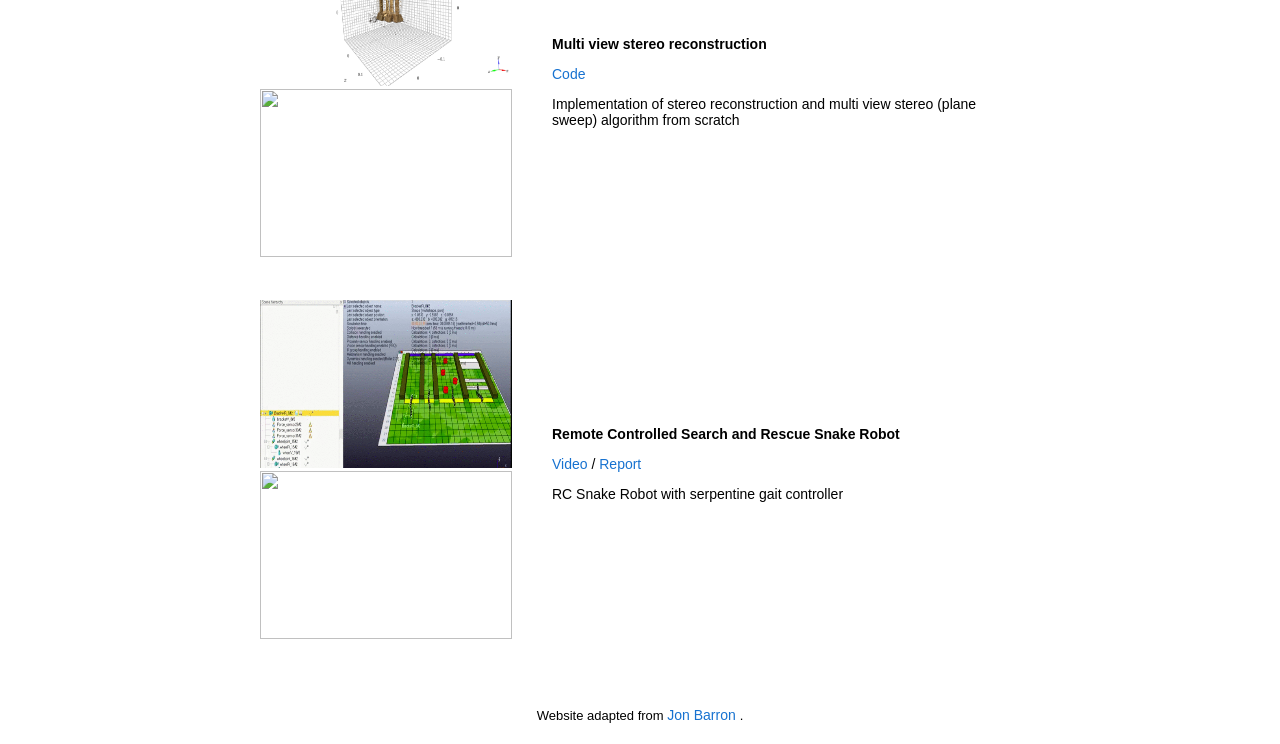
==== commit 416d6ca2: "changes" ====
--- a/index.html
+++ b/index.html
@@ -23,6 +23,28 @@
 
 
 <body>
+  <button id="theme-toggle" aria-label="Toggle dark mode"></button>
+  <script>
+    (function() {
+      var saved = localStorage.getItem('theme');
+      if (saved) document.documentElement.setAttribute('data-theme', saved);
+      var btn = document.getElementById('theme-toggle');
+      function isDark() {
+        var t = document.documentElement.getAttribute('data-theme');
+        if (t) return t === 'dark';
+        return window.matchMedia('(prefers-color-scheme: dark)').matches;
+      }
+      function update() { btn.textContent = isDark() ? '\u2600\uFE0F' : '\uD83C\uDF19'; }
+      update();
+      window.matchMedia('(prefers-color-scheme: dark)').addEventListener('change', update);
+      btn.addEventListener('click', function() {
+        var next = isDark() ? 'light' : 'dark';
+        document.documentElement.setAttribute('data-theme', next);
+        localStorage.setItem('theme', next);
+        update();
+      });
+    })();
+  </script>
   <table style="width:100%;max-width:800px;border:0px;border-spacing:0px;border-collapse:separate;margin-right:auto;margin-left:auto;"><tbody>
     <tr style="padding:0px">
       <td style="padding:0px">
@@ -32,11 +54,11 @@
               <p style="text-align:center">
                 <name>Vanshil Shah</name>
               </p>
-              <p>  I am a graduate student at University of Pennsylvania specializing in Robotics. I completed my undergraduation from Nirma University, India where I majored in Mechanical Engineering. 
+              <p>  I am a Deep Learning Algorithm Engineer at <a href="https://www.nvidia.com/">NVIDIA</a>, where I build and ship production inference microservices for large language models and vision-language models. I hold an M.S.E. in Robotics from the University of Pennsylvania and a B.E. in Mechanical Engineering from Nirma University, India.
               </p>
-              <p>  My research interest lies within the areas of robot navigation, simultaneous localization and mapping (SLAM), computer vision and machine learning. 
+              <p>  My interests lie in large language models, deep learning, and high-performance inference — spanning custom backend optimizations in vLLM and TensorRT-LLM and end-to-end serving pipelines.
               </p>
-              <p> Previously,I was a research associate at Robert Bosch Center,Indian Institute of Science working on the problem of SLAM in dynamic environments. I also had the privilege to work at Robotics Research Center, IIIT-H with Professor Madhav Krishna on Autonomous Navigation. 
+              <p> Previously, I worked on 3D reconstruction and computer vision at <a href="https://quidient.com/">Quidient</a>, autonomous vehicle perception at <a href="https://www.ford.com/">Ford</a>, and SLAM research at the Indian Institute of Science.
               </p>
               <p>Feel free to check out my Resume and drop me an <a href="mailto:vanshilshah@gmail.com">e-mail</a> if you want to chat with me!
               </p>
@@ -54,48 +76,112 @@
             </td>
           </tr>
         </tbody></table>
+
+        <!-- ===== CURRENT EXPERIENCE ===== -->
+        <table style="width:100%;border:0px;border-spacing:0px;border-collapse:separate;margin-right:auto;margin-left:auto;"><tbody>
+            <tr>
+            <td style="padding:20px;width:100%;vertical-align:middle">
+              <heading>Experience</heading>
+            </td>
+          </tr>
+        </tbody></table>
+
+        <table style="width:100%;border:0px;border-spacing:0px;border-collapse:separate;margin-right:auto;margin-left:auto;"><tbody>
+          <tr>
+            <td style="padding:20px;width:25%;vertical-align:middle">
+              <img src="images/nvidia_logo.png" width="252" height="168" style="object-fit:contain;">
+            </td>
+            <td style="padding:20px;width:75%;vertical-align:middle">
+                <papertitle>LLM &amp; VLM Inference Microservices</papertitle>
+              <br>
+              <em>Deep Learning Algorithm Engineer, <a href="https://www.nvidia.com/">NVIDIA</a>, Feb 2024 - Present</em>
+              <p></p>
+              <a href="https://build.nvidia.com/">NVIDIA API catalog</a>
+              /
+              <a href="https://docs.nvidia.com/nim/large-language-models/latest/introduction.html">NIM for LLMs</a>
+              /
+              <a href="https://docs.nvidia.com/nim/vision-language-models/latest/index.html">NIM for VLMs</a>
+              <p></p>
+              <p>Shipped 10+ production inference microservices for large language and vision-language models to enterprise customers, implementing custom backend changes in vLLM and TensorRT-LLM.</p>
+            </td>
+          </tr>
+        </tbody></table>
+
+        <table style="width:100%;border:0px;border-spacing:0px;border-collapse:separate;margin-right:auto;margin-left:auto;"><tbody>
+          <tr>
+            <td style="padding:20px;width:25%;vertical-align:middle">
+              <img src="images/quidient_logo.png" width="252" height="168" style="object-fit:contain;">
+            </td>
+            <td style="padding:20px;width:75%;vertical-align:middle">
+                <papertitle>Generalized Scene Reconstruction</papertitle>
+              <br>
+              <em>Computer Vision Engineer, <a href="https://quidient.com/">Quidient</a>, July 2023 - Jan 2024</em>
+              <p></p>
+              <a href="https://quidient.com/">Quidient Reality&reg;</a>
+              <p></p>
+              <p>Developed core Generalized Scene Reconstruction (GSR) algorithms for Quidient Reality&reg;, producing relightable, millimeter-accurate 5D models from smartphone video. Built CUDA-enabled light physics module achieving 6x speedup in reconstruction.</p>
+            </td>
+          </tr>
+        </tbody></table>
+
+        <!-- ===== INTERNSHIP ===== -->
+        <table style="width:100%;border:0px;border-spacing:0px;border-collapse:separate;margin-right:auto;margin-left:auto;"><tbody>
+            <tr>
+            <td style="padding:20px;width:100%;vertical-align:middle">
+              <heading>Internship</heading>
+            </td>
+          </tr>
+        </tbody></table>
+
+        <table style="width:100%;border:0px;border-spacing:0px;border-collapse:separate;margin-right:auto;margin-left:auto;"><tbody>
+          <tr>
+            <td style="padding:20px;width:25%;vertical-align:middle">
+              <img src="images/disp_train_recon.gif" width="252" height="168">
+              <img src="images/train_recon.gif" width="252" height="168">
+            </td>
+            <td style="padding:20px;width:75%;vertical-align:middle">
+                <papertitle>Data Augmentation using Neural Radiance Field</papertitle>
+              <br>
+              <em>Perception Intern, Ford Motors (Autonomous Vehicles Lab), Summer 2022</em>
+              <p></p>
+              <a href="https://docs.google.com/presentation/d/1-Xl1N1cX8kN9WKvD6J6xtOZMcOceEpJQplnblSFGCw8/edit?usp=sharing">Slides</a>
+              /
+              <a href="https://drive.google.com/file/d/1IkFeCtegP0-DjHD9Qvlp1kF9uhXtobBz/view">Report</a>
+              <p></p>
+              <p>Created a neural radiance field based model for augmenting datasets for downstream CV tasks</p>
+            </td>
+          </tr>
+        </tbody></table>
+
+        <table style="width:100%;border:0px;border-spacing:0px;border-collapse:separate;margin-right:auto;margin-left:auto;"><tbody>
+          <tr>
+            <td style="padding:20px;width:25%;vertical-align:middle">
+              <img src="images/drdo_robot_sentry.jpg" width="252" height="168">
+            </td>
+            <td style="padding:20px;width:75%;vertical-align:middle">
+                <papertitle>Robot navigation in outdoor environments</papertitle>
+              <br>
+              <em>Summer Intern, Center for Artificial Intelligence and Robotics, 2019</em>
+              <p></p>
+              <p>Deployed navigation stack on tracked robots used by Defence forces</p>
+            </td>
+          </tr>
+        </tbody></table>
+
+        <!-- ===== RESEARCH ===== -->
         <table style="width:100%;border:0px;border-spacing:0px;border-collapse:separate;margin-right:auto;margin-left:auto;"><tbody>
             <tr>
             <td style="padding:20px;width:100%;vertical-align:middle">
               <heading>Research</heading>
-              <!-- <p>
-                 My research interest lies within the areas of robot navigation, simultaneous localization and mapping (SLAM), computer vision and machine learning.
-              </p> -->
-            </td>
-          </tr>
-        
+            </td>
+          </tr>
         </tbody></table>
-       <!--  <table style="width:100%;border:0px;border-spacing:0px;border-collapse:separate;margin-right:auto;margin-left:auto;"><tbody>
-
-          <tr onmouseout="mip360_stop()" onmouseover="mip360_start()"  bgcolor="#ffffd0">
-            <td style="padding:20px;width:25%;vertical-align:middle">
-              <div class="one">
-                <div class="two" id='mip360_image'><video  width=100% height=200% muted autoplay loop>
-                <source src="images/dslr_square.mp4" type="video/mp4">
-                Your browser does not support the video tag.
-                </video></div>
-                <img src='images/dslr.png' width="160">
-              </div>
-              <script type="text/javascript">
-                function mip360_start() {
-                  document.getElementById('mip360_image').style.opacity = "1";
-                }
-
-                function mip360_stop() {
-                  document.getElementById('mip360_image').style.opacity = "0";
-                }
-                mip360_stop()
-              </script>
-            </td>
-            </tbody></table> -->
+
         <table style="width:100%;border:0px;border-spacing:0px;border-collapse:separate;margin-right:auto;margin-left:auto;"><tbody>
-                    <tr>
-    <td style="padding:20px;width:25%;vertical-align:middle">
-      <!-- <a href="https://openreview.net/pdf?id=R4E8wTUtxdl"> -->
-        <img src="images/dslr_clipped.gif" width="252" height="168">
-    <!-- </a> -->
-  </td>
-            
+          <tr>
+            <td style="padding:20px;width:25%;vertical-align:middle">
+              <img src="images/dslr_clipped.gif" width="252" height="168">
+            </td>
             <td style="padding:20px;width:75%;vertical-align:middle">
               <a href="https://ojs.aaai.org/index.php/AAAI/article/view/16278">
                 <papertitle>DSLR : Dynamic to Static LiDAR scan Reconstruction using adversarially trained autoencoder</papertitle>
@@ -104,35 +190,30 @@
               Prashant Kumar*,
               Sabyasachi Sahoo*,
               <strong>Vanshil Shah</strong>,
-              Vineetha Kondmeedi,Abhinav Jain, Akshaj Verma, Chiranjib Bhattacharyya, Vinay Viswanathan
+              Vineetha Kondmeedi, Abhinav Jain, Akshaj Verma, Chiranjib Bhattacharyya, Vinay Viswanathan
               <br>
               <em>Proceedings of the AAAI Conference on Artificial Intelligence</em>, 2021
               <p></p>
-              <!-- <br> -->
               <a href="https://dslrproject.github.io/dslr/">Project page</a>
               /
               <a href="https://arxiv.org/abs/2105.12774">Pre-print</a>
               /
-              <a href="https://www.youtube.com/watch?v=xj_JA_Xk-xM"> Results Video</a>
+              <a href="https://www.youtube.com/watch?v=xj_JA_Xk-xM">Results Video</a>
               /
               <a href="https://github.com/dslrproject/dslr/">Code</a>
               /
-               <a href="/images/DSLR_poster.pdf">Poster</a>
+              <a href="/images/DSLR_poster.pdf">Poster</a>
               <p></p>
               <p>Reconstructing dynamic LiDAR scans to static for improved SLAM performance</p>
             </td>
-          </tr> 
-
-         </tbody></table>
-        
+          </tr>
+        </tbody></table>
+
         <table style="width:100%;border:0px;border-spacing:0px;border-collapse:separate;margin-right:auto;margin-left:auto;"><tbody>
-                    <tr>
-    <td style="padding:20px;width:25%;vertical-align:middle">
-      <!-- <a href="https://openreview.net/pdf?id=R4E8wTUtxdl"> -->
-        <img src="images/gazebo_ecc.gif" width="252" height="168">
-    <!-- </a> -->
-  </td>
-            
+          <tr>
+            <td style="padding:20px;width:25%;vertical-align:middle">
+              <img src="images/gazebo_ecc.gif" width="252" height="168">
+            </td>
             <td style="padding:20px;width:75%;vertical-align:middle">
               <a href="https://robotics.iiit.ac.in/publications/2020/non-holonomic-collision-avoidance-hilbert-space.html">
                 <papertitle>Non Holonomic Collision Avoidance under Non-Parametric Uncertainty: A Hilbert Space Approach</papertitle>
@@ -142,157 +223,30 @@
               <br>
               <em>Proceedings of European Control Conference</em>, 2021
               <p></p>
-              <!-- <br> -->
               <a href="https://robotics.iiit.ac.in/publications/2020/non-holonomic-collision-avoidance-hilbert-space.html">Project page</a>
               <p></p>
-              <p>Collision avoidance framework accounting uncertaininty of agent states without explicit model</p>
-            </td>
-          </tr> 
+              <p>Collision avoidance framework accounting uncertainty of agent states without explicit model</p>
+            </td>
+          </tr>
         </tbody></table>
 
-
-      <table style="width:100%;border:0px;border-spacing:0px;border-collapse:separate;margin-right:auto;margin-left:auto;"><tbody>
-            <tr>
-            <td style="padding:20px;width:100%;vertical-align:middle">
-              <heading>Experience</heading>
-              
-            </td>
-          </tr>
-        
-        </tbody></table>
-
         <table style="width:100%;border:0px;border-spacing:0px;border-collapse:separate;margin-right:auto;margin-left:auto;"><tbody>
-                    <tr>
-    <td style="padding:20px;width:25%;vertical-align:middle">
-      <!-- <a href="https://openreview.net/pdf?id=R4E8wTUtxdl"> -->
-        <img src="images/disp_train_recon.gif" width="252" height="168">
-        <img src="images/train_recon.gif" width="252" height="168">
-    <!-- </a> -->
-  </td>
-            
-            <td style="padding:20px;width:75%;vertical-align:middle">
-            <!--   <a href="http://jonbarron.info/mipnerf360"> -->
-                <papertitle>Data Augmentation using Neural Radiance Field</papertitle>
-              <!-- </a> -->
-              <br>
-              <em>Perception Intern, Ford Motors (Autonomous vechicles Lab), Summer 2022</em>
-              <!-- <em>arXiv</em>, 2021 -->
-              <p></p>
-              <!-- <br> -->
-               <a href="https://docs.google.com/presentation/d/1-Xl1N1cX8kN9WKvD6J6xtOZMcOceEpJQplnblSFGCw8/edit?usp=sharing">Slides</a>
-               /
-              <a href="https://drive.google.com/file/d/1IkFeCtegP0-DjHD9Qvlp1kF9uhXtobBz/view">Report</a>
-              /
-              <p></p>
-              <p> Created a neural radiance field based model for augmenting datasets for downstream CV tasks</p>
-            </td>
-          </tr> 
-        </tbody></table>
-
-
-        
-
-
-
-
-
-        <table style="width:100%;border:0px;border-spacing:0px;border-collapse:separate;margin-right:auto;margin-left:auto;"><tbody>
-                    <tr>
-    <td style="padding:20px;width:25%;vertical-align:middle">
-      <!-- <a href="https://openreview.net/pdf?id=R4E8wTUtxdl"> -->
-        <!-- <img src="images/eyantrasim.gif" width="252" height="168"> -->
-        <img src="images/orb_slam.png" width="252" height="168">
-    <!-- </a> -->
-  </td>
-            
-            <td style="padding:20px;width:75%;vertical-align:middle">
-              <!-- <a href="http://jonbarron.info/mipnerf360"> -->
+          <tr>
+            <td style="padding:20px;width:25%;vertical-align:middle">
+              <img src="images/orb_slam.png" width="252" height="168">
+            </td>
+            <td style="padding:20px;width:75%;vertical-align:middle">
                 <papertitle>Benchmarking visual SLAM algorithms for degraded environments</papertitle>
-              <!-- </a> -->
-              <!-- <br> -->
-              <!-- <strong>Jonathan T. Barron</strong>, -->
-              <!-- <a href="https://bmild.github.io/">Ben Mildenhall</a>, -->
-              <!-- <a href="https://scholar.harvard.edu/dorverbin/home">Dor Verbin</a>, -->
-              <!-- <a href="https://pratulsrinivasan.github.io/">Pratul Srinivasan</a>, -->
-              <!-- <a href="https://phogzone.com/">Peter Hedman</a> -->
               <br>
               <em>Research Associate, IISc</em>
-              <!-- <br> -->
               <p></p>
               <a href="https://www.youtube.com/watch?v=zNUWp93c8m4">Video</a>
               /
               <a href="https://cps.iisc.ac.in/research/mbzirc/">Competition details</a>
-              <!-- <a href="https://arxiv.org/abs/2111.12077">arXiv</a>
-              / -->
               <p></p>
               <p>Worked on enabling drone autonomy in smoke occluded environments for MBZIRC 2020</p>
             </td>
-          </tr> 
-        </tbody></table>
-
-       
-
-
-         <table style="width:100%;border:0px;border-spacing:0px;border-collapse:separate;margin-right:auto;margin-left:auto;"><tbody>
-                    <tr>
-    <td style="padding:20px;width:25%;vertical-align:middle">
-      <!-- <a href="https://openreview.net/pdf?id=R4E8wTUtxdl"> -->
-        <!-- <img src="images/eyantrasim.gif" width="252" height="168"> -->
-        <img src="images/drdo_robot_sentry.jpg" width="252" height="168">
-    <!-- </a> -->
-  </td>
-            
-            <td style="padding:20px;width:75%;vertical-align:middle">
-              <!-- <a href="http://jonbarron.info/mipnerf360"> -->
-                <papertitle>Robot navigation in outdoor environments</papertitle>
-              <!-- </a> -->
-              <!-- <br>
-              <strong>Jonathan T. Barron</strong>,
-              <a href="https://bmild.github.io/">Ben Mildenhall</a>,
-              <a href="https://scholar.harvard.edu/dorverbin/home">Dor Verbin</a>,
-              <a href="https://pratulsrinivasan.github.io/">Pratul Srinivasan</a>,
-              <a href="https://phogzone.com/">Peter Hedman</a>
-              <br> -->
-              <br>
-              <em>Summer Intern, Center for Artificial Intelligence and Robotics, 2019</em>
-              <!-- <br> -->
-              <!-- <a href="http://jonbarron.info/mipnerf360">project page</a> -->
-              <!-- / -->
-              <!-- <a href="https://arxiv.org/abs/2111.12077">arXiv</a> -->
-              <!-- / -->
-              <!-- <a href="https://youtu.be/zBSH-k9GbV4">video</a> -->
-              <p></p>
-              <p>Deployed navigation stack on tracked robots used by Defence forces</p>
-            </td>
-          </tr> 
-        </tbody></table>
-
-
-                <table style="width:100%;border:0px;border-spacing:0px;border-collapse:separate;margin-right:auto;margin-left:auto;"><tbody>
-                    <tr>
-    <td style="padding:20px;width:25%;vertical-align:middle">
-      <!-- <a href="https://openreview.net/pdf?id=R4E8wTUtxdl"> -->
-        <img src="images/underwater_robot.jpg" width="252" height="168">
-        <img src="images/pantilt.gif" width="252" height="168">
-    <!-- </a> -->
-  </td>
-            
-            <td style="padding:20px;width:75%;vertical-align:middle">
-              <!-- <a href="http://jonbarron.info/mipnerf360"> -->
-                <papertitle>Underwater Tank Cleaning Robot</papertitle>
-              <br>
-              <em>Summer Intern, Atharva Robotics, 2018</em>
-              <p></p>
-              <!-- <br> -->
-              <!-- <a href="http://jonbarron.info/mipnerf360">project page</a>
-              /
-              <a href="https://arxiv.org/abs/2111.12077">arXiv</a> -->
-              <!-- / -->
-              <a href="https://youtu.be/0BLEo4zk6M8">Video</a>
-              <p></p>
-              <p>Pan and tilt module for uniform spraying of water disinfectants</p>
-            </td>
-          </tr> 
+          </tr>
         </tbody></table>
 
         <table style="width:100%;border:0px;border-spacing:0px;border-collapse:separate;margin-right:auto;margin-left:auto;"><tbody>
--- a/stylesheet.css
+++ b/stylesheet.css
@@ -0,0 +1,205 @@
+/* latin-ext */
+@font-face {
+  font-family: 'Lato';
+  font-style: italic;
+  font-weight: 400;
+  src: local('Lato Italic'), local('Lato-Italic'), url(https://fonts.gstatic.com/s/lato/v15/S6u8w4BMUTPHjxsAUi-qNiXg7eU0.woff2) format('woff2');
+  unicode-range: U+0100-024F, U+0259, U+1E00-1EFF, U+2020, U+20A0-20AB, U+20AD-20CF, U+2113, U+2C60-2C7F, U+A720-A7FF;
+}
+/* latin */
+@font-face {
+  font-family: 'Lato';
+  font-style: italic;
+  font-weight: 400;
+  src: local('Lato Italic'), local('Lato-Italic'), url(https://fonts.gstatic.com/s/lato/v15/S6u8w4BMUTPHjxsAXC-qNiXg7Q.woff2) format('woff2');
+  unicode-range: U+0000-00FF, U+0131, U+0152-0153, U+02BB-02BC, U+02C6, U+02DA, U+02DC, U+2000-206F, U+2074, U+20AC, U+2122, U+2191, U+2193, U+2212, U+2215, U+FEFF, U+FFFD;
+}
+/* latin-ext */
+@font-face {
+  font-family: 'Lato';
+  font-style: italic;
+  font-weight: 700;
+  src: local('Lato Bold Italic'), local('Lato-BoldItalic'), url(https://fonts.gstatic.com/s/lato/v15/S6u_w4BMUTPHjxsI5wq_FQftx9897sxZ.woff2) format('woff2');
+  unicode-range: U+0100-024F, U+0259, U+1E00-1EFF, U+2020, U+20A0-20AB, U+20AD-20CF, U+2113, U+2C60-2C7F, U+A720-A7FF;
+}
+/* latin */
+@font-face {
+  font-family: 'Lato';
+  font-style: italic;
+  font-weight: 700;
+  src: local('Lato Bold Italic'), local('Lato-BoldItalic'), url(https://fonts.gstatic.com/s/lato/v15/S6u_w4BMUTPHjxsI5wq_Gwftx9897g.woff2) format('woff2');
+  unicode-range: U+0000-00FF, U+0131, U+0152-0153, U+02BB-02BC, U+02C6, U+02DA, U+02DC, U+2000-206F, U+2074, U+20AC, U+2122, U+2191, U+2193, U+2212, U+2215, U+FEFF, U+FFFD;
+}
+/* latin-ext */
+@font-face {
+  font-family: 'Lato';
+  font-style: normal;
+  font-weight: 400;
+  src: local('Lato Regular'), local('Lato-Regular'), url(https://fonts.gstatic.com/s/lato/v15/S6uyw4BMUTPHjxAwXiWtFCfQ7A.woff2) format('woff2');
+  unicode-range: U+0100-024F, U+0259, U+1E00-1EFF, U+2020, U+20A0-20AB, U+20AD-20CF, U+2113, U+2C60-2C7F, U+A720-A7FF;
+}
+/* latin */
+@font-face {
+  font-family: 'Lato';
+  font-style: normal;
+  font-weight: 400;
+  src: local('Lato Regular'), local('Lato-Regular'), url(https://fonts.gstatic.com/s/lato/v15/S6uyw4BMUTPHjx4wXiWtFCc.woff2) format('woff2');
+  unicode-range: U+0000-00FF, U+0131, U+0152-0153, U+02BB-02BC, U+02C6, U+02DA, U+02DC, U+2000-206F, U+2074, U+20AC, U+2122, U+2191, U+2193, U+2212, U+2215, U+FEFF, U+FFFD;
+}
+/* latin-ext */
+@font-face {
+  font-family: 'Lato';
+  font-style: normal;
+  font-weight: 700;
+  src: local('Lato Bold'), local('Lato-Bold'), url(https://fonts.gstatic.com/s/lato/v15/S6u9w4BMUTPHh6UVSwaPGQ3q5d0N7w.woff2) format('woff2');
+  unicode-range: U+0100-024F, U+0259, U+1E00-1EFF, U+2020, U+20A0-20AB, U+20AD-20CF, U+2113, U+2C60-2C7F, U+A720-A7FF;
+}
+/* latin */
+@font-face {
+  font-family: 'Lato';
+  font-style: normal;
+  font-weight: 700;
+  src: local('Lato Bold'), local('Lato-Bold'), url(https://fonts.gstatic.com/s/lato/v15/S6u9w4BMUTPHh6UVSwiPGQ3q5d0.woff2) format('woff2');
+  unicode-range: U+0000-00FF, U+0131, U+0152-0153, U+02BB-02BC, U+02C6, U+02DA, U+02DC, U+2000-206F, U+2074, U+20AC, U+2122, U+2191, U+2193, U+2212, U+2215, U+FEFF, U+FFFD;
+}
+
+a {
+  color: #1772d0;
+  text-decoration: none;
+}
+
+a:focus,
+a:hover {
+  color: #f09228;
+  text-decoration: none;
+}
+
+body,
+td,
+th,
+tr,
+p,
+a {
+  font-family: 'Lato', Verdana, Helvetica, sans-serif;
+  font-size: 14px
+}
+
+strong {
+  font-family: 'Lato', Verdana, Helvetica, sans-serif;
+  font-size: 14px;
+}
+
+heading {
+  font-family: 'Lato', Verdana, Helvetica, sans-serif;
+  font-size: 22px;
+}
+
+papertitle {
+  font-family: 'Lato', Verdana, Helvetica, sans-serif;
+  font-size: 14px;
+  font-weight: 700
+}
+
+name {
+  font-family: 'Lato', Verdana, Helvetica, sans-serif;
+  font-size: 32px;
+}
+
+.one {
+  width: 160px;
+  height: 160px;
+  position: relative;
+}
+
+.two {
+  width: 160px;
+  height: 160px;
+  position: absolute;
+  transition: opacity .2s ease-in-out;
+  -moz-transition: opacity .2s ease-in-out;
+  -webkit-transition: opacity .2s ease-in-out;
+}
+
+.fade {
+  transition: opacity .2s ease-in-out;
+  -moz-transition: opacity .2s ease-in-out;
+  -webkit-transition: opacity .2s ease-in-out;
+}
+
+span.highlight {
+  background-color: #ffffd0;
+}
+
+/* ===== Dark Mode ===== */
+@media (prefers-color-scheme: dark) {
+  :root:not([data-theme="light"]) {
+    color-scheme: dark;
+  }
+  :root:not([data-theme="light"]) body {
+    background-color: #1a1a2e;
+    color: #e0e0e0;
+  }
+  :root:not([data-theme="light"]) a {
+    color: #5ea8ef;
+  }
+  :root:not([data-theme="light"]) a:focus,
+  :root:not([data-theme="light"]) a:hover {
+    color: #f0a050;
+  }
+  :root:not([data-theme="light"]) tr[bgcolor="#ffffd0"] {
+    background-color: #2a2a40 !important;
+  }
+  :root:not([data-theme="light"]) span.highlight {
+    background-color: #2a2a40;
+  }
+  :root:not([data-theme="light"]) img {
+    border-radius: 4px;
+  }
+}
+
+[data-theme="dark"] {
+  color-scheme: dark;
+}
+[data-theme="dark"] body {
+  background-color: #1a1a2e;
+  color: #e0e0e0;
+}
+[data-theme="dark"] a {
+  color: #5ea8ef;
+}
+[data-theme="dark"] a:focus,
+[data-theme="dark"] a:hover {
+  color: #f0a050;
+}
+[data-theme="dark"] tr[bgcolor="#ffffd0"] {
+  background-color: #2a2a40 !important;
+}
+[data-theme="dark"] span.highlight {
+  background-color: #2a2a40;
+}
+[data-theme="dark"] img {
+  border-radius: 4px;
+}
+
+#theme-toggle {
+  position: fixed;
+  top: 16px;
+  right: 16px;
+  z-index: 1000;
+  background: none;
+  border: 1.5px solid #888;
+  border-radius: 50%;
+  width: 36px;
+  height: 36px;
+  cursor: pointer;
+  font-size: 18px;
+  line-height: 1;
+  display: flex;
+  align-items: center;
+  justify-content: center;
+  opacity: 0.7;
+  transition: opacity 0.2s;
+}
+#theme-toggle:hover {
+  opacity: 1;
+}
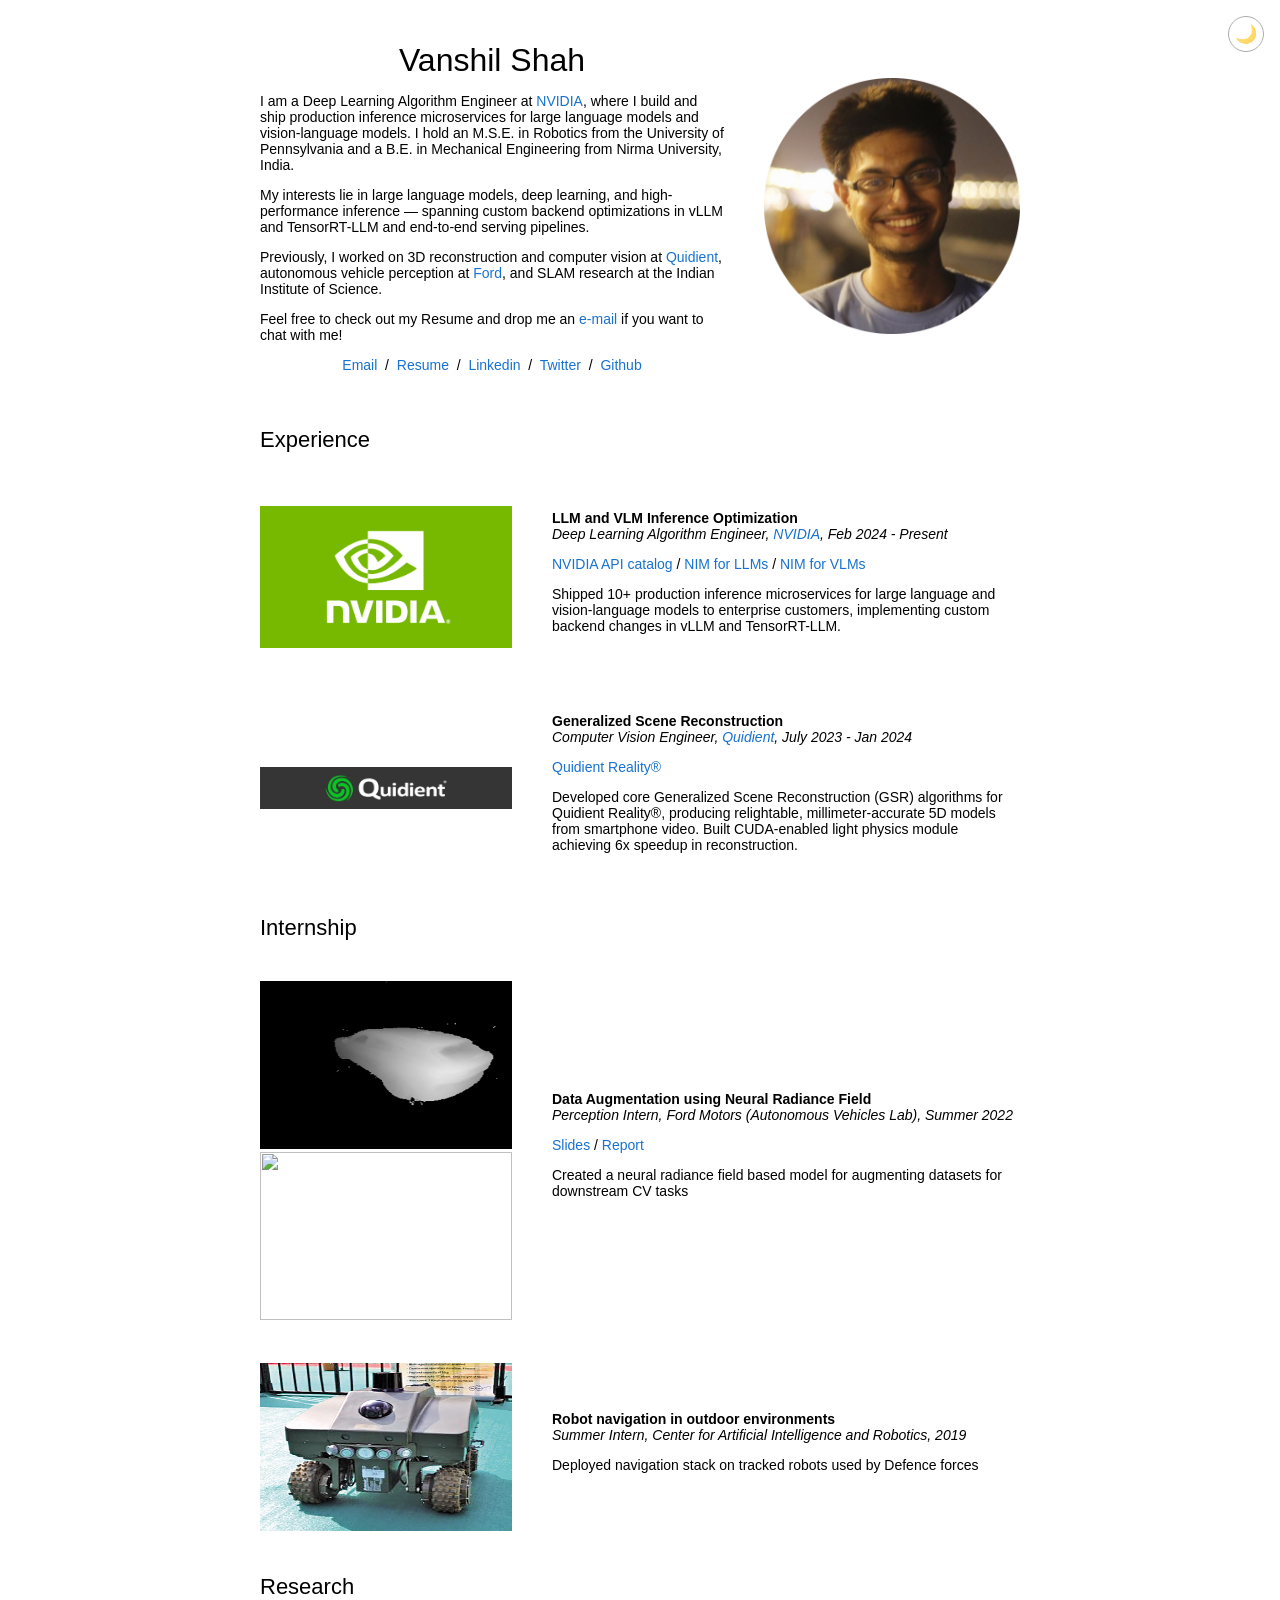
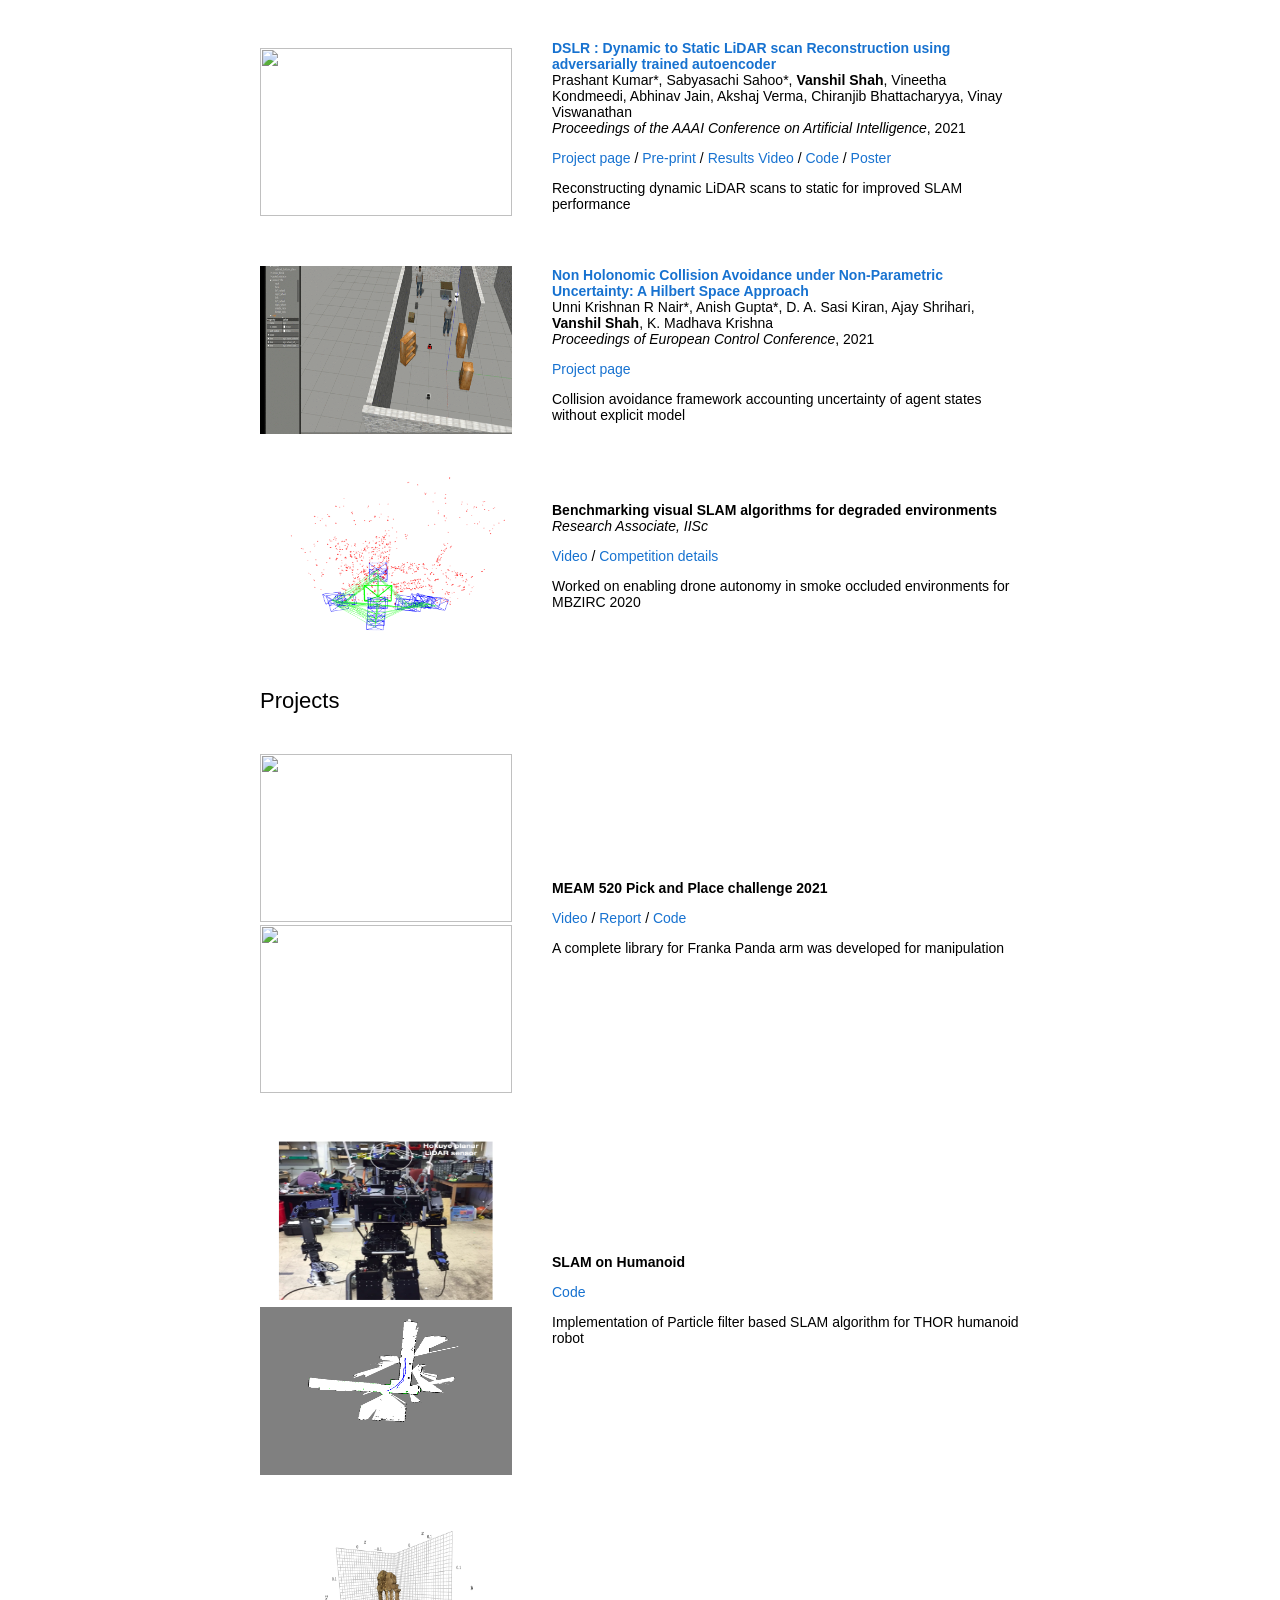
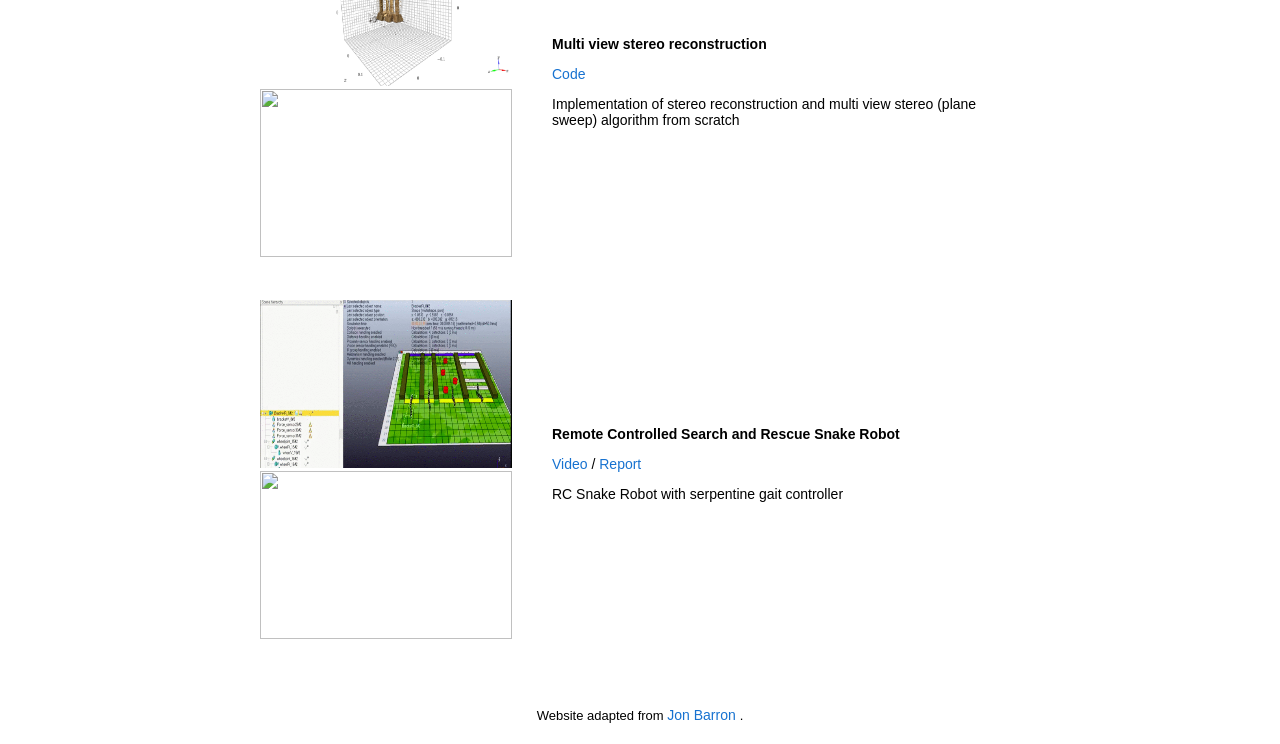
==== commit 464f966a: "changes" ====
--- a/index.html
+++ b/index.html
@@ -92,7 +92,7 @@
               <img src="images/nvidia_logo.png" width="252" height="168" style="object-fit:contain;">
             </td>
             <td style="padding:20px;width:75%;vertical-align:middle">
-                <papertitle>LLM &amp; VLM Inference Microservices</papertitle>
+                <papertitle>LLM and VLM Inference Optimization</papertitle>
               <br>
               <em>Deep Learning Algorithm Engineer, <a href="https://www.nvidia.com/">NVIDIA</a>, Feb 2024 - Present</em>
               <p></p>
